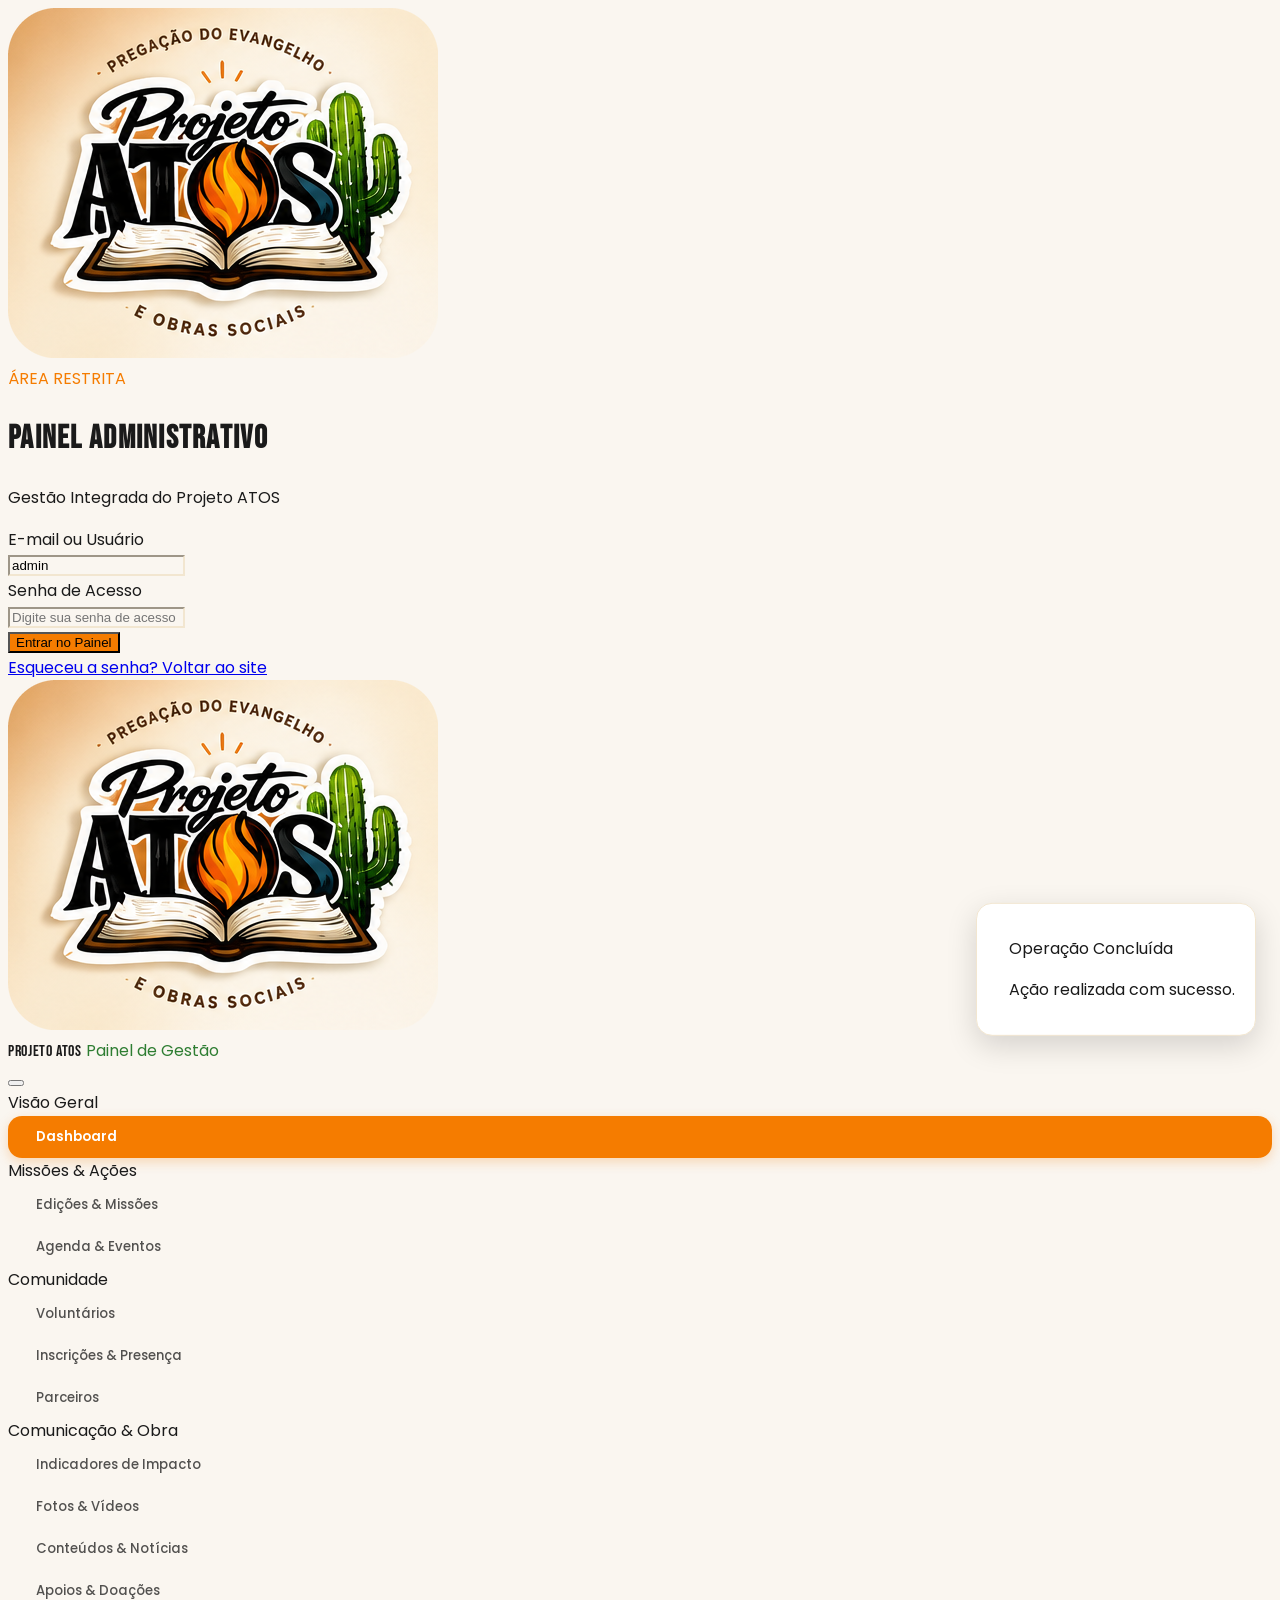
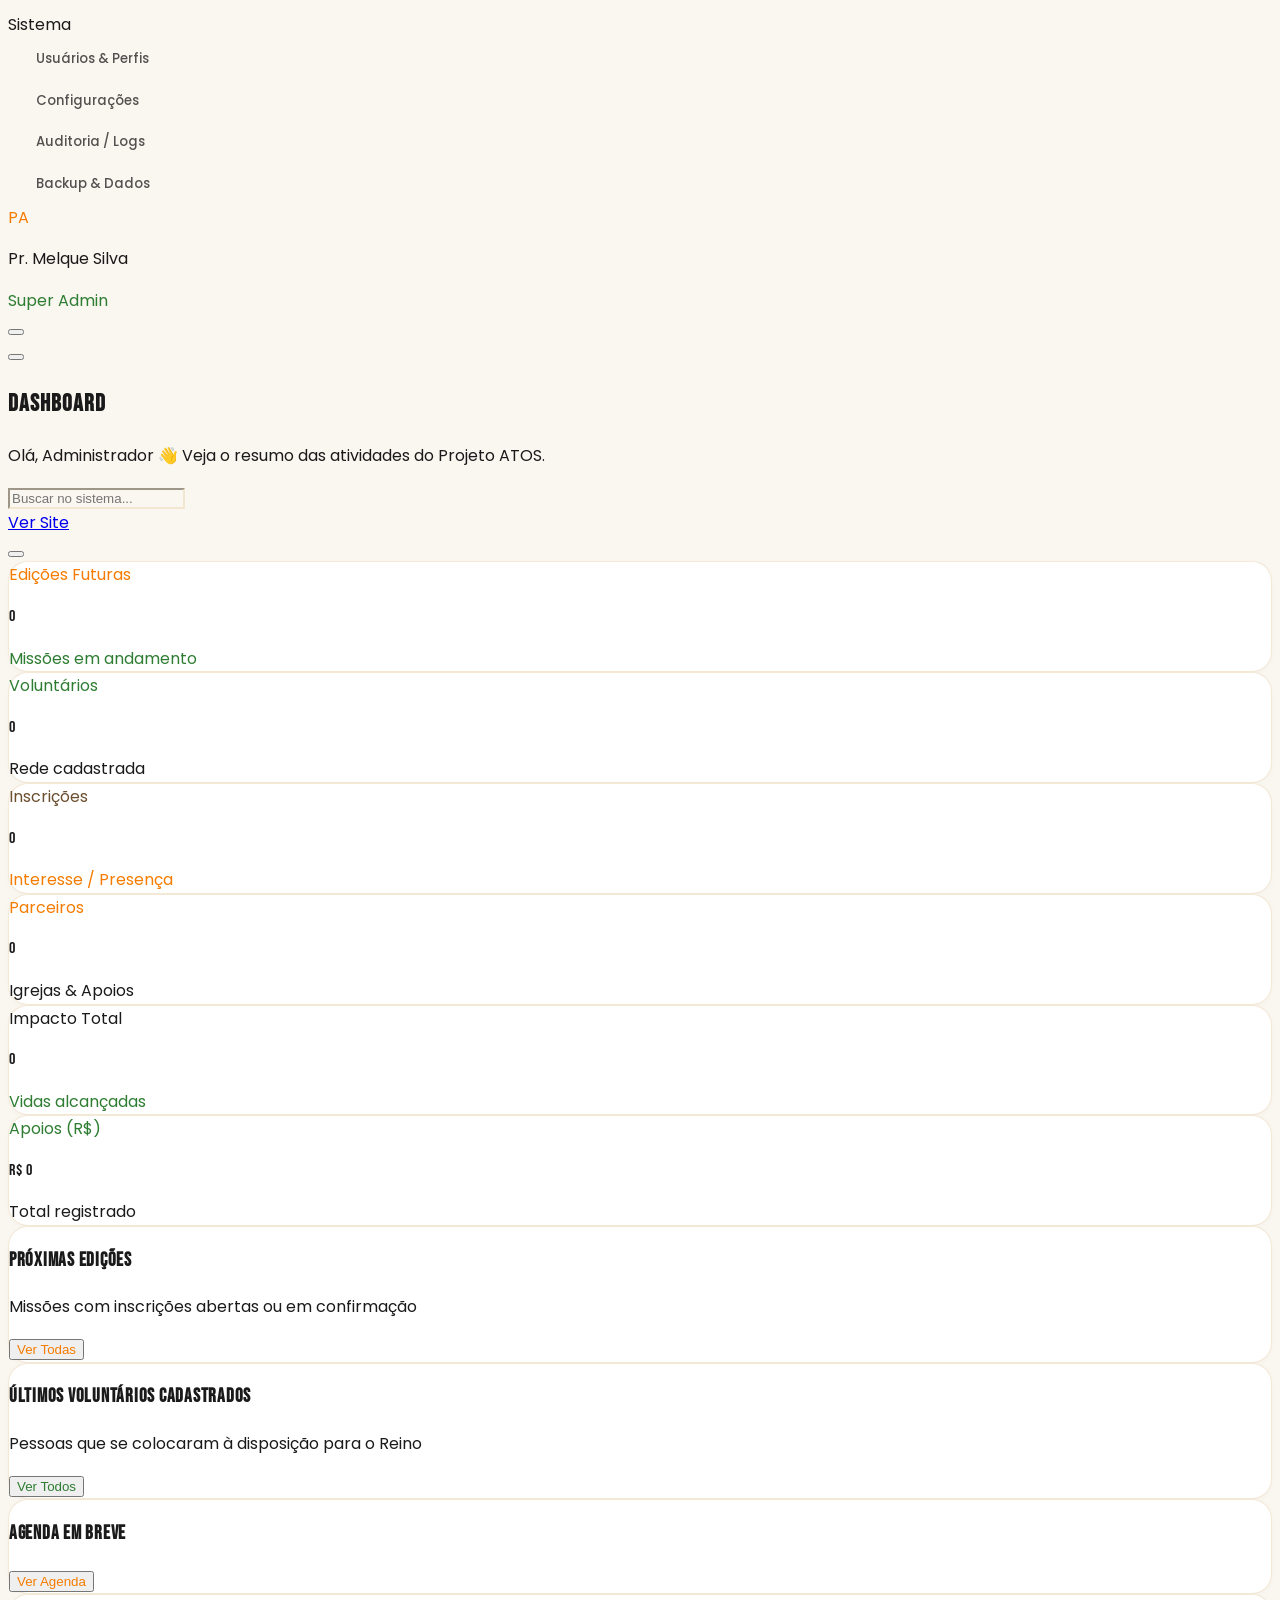
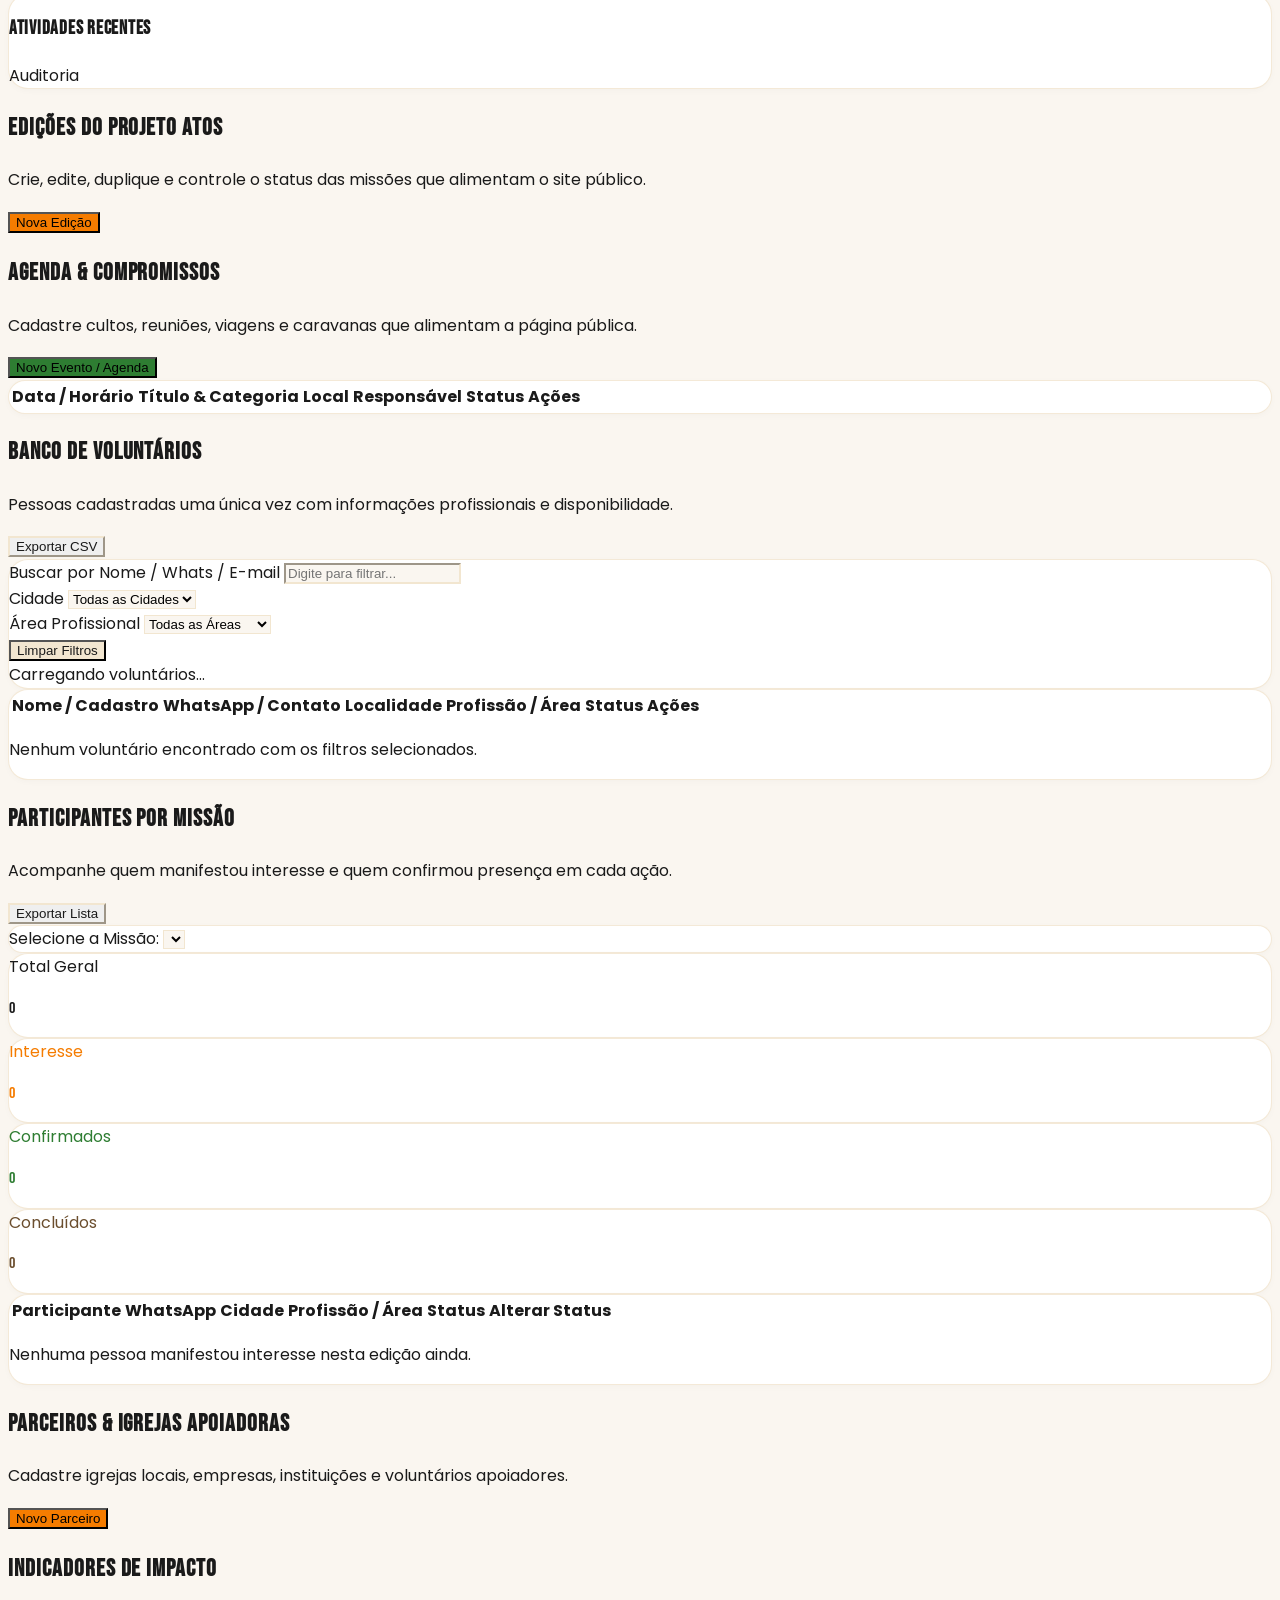
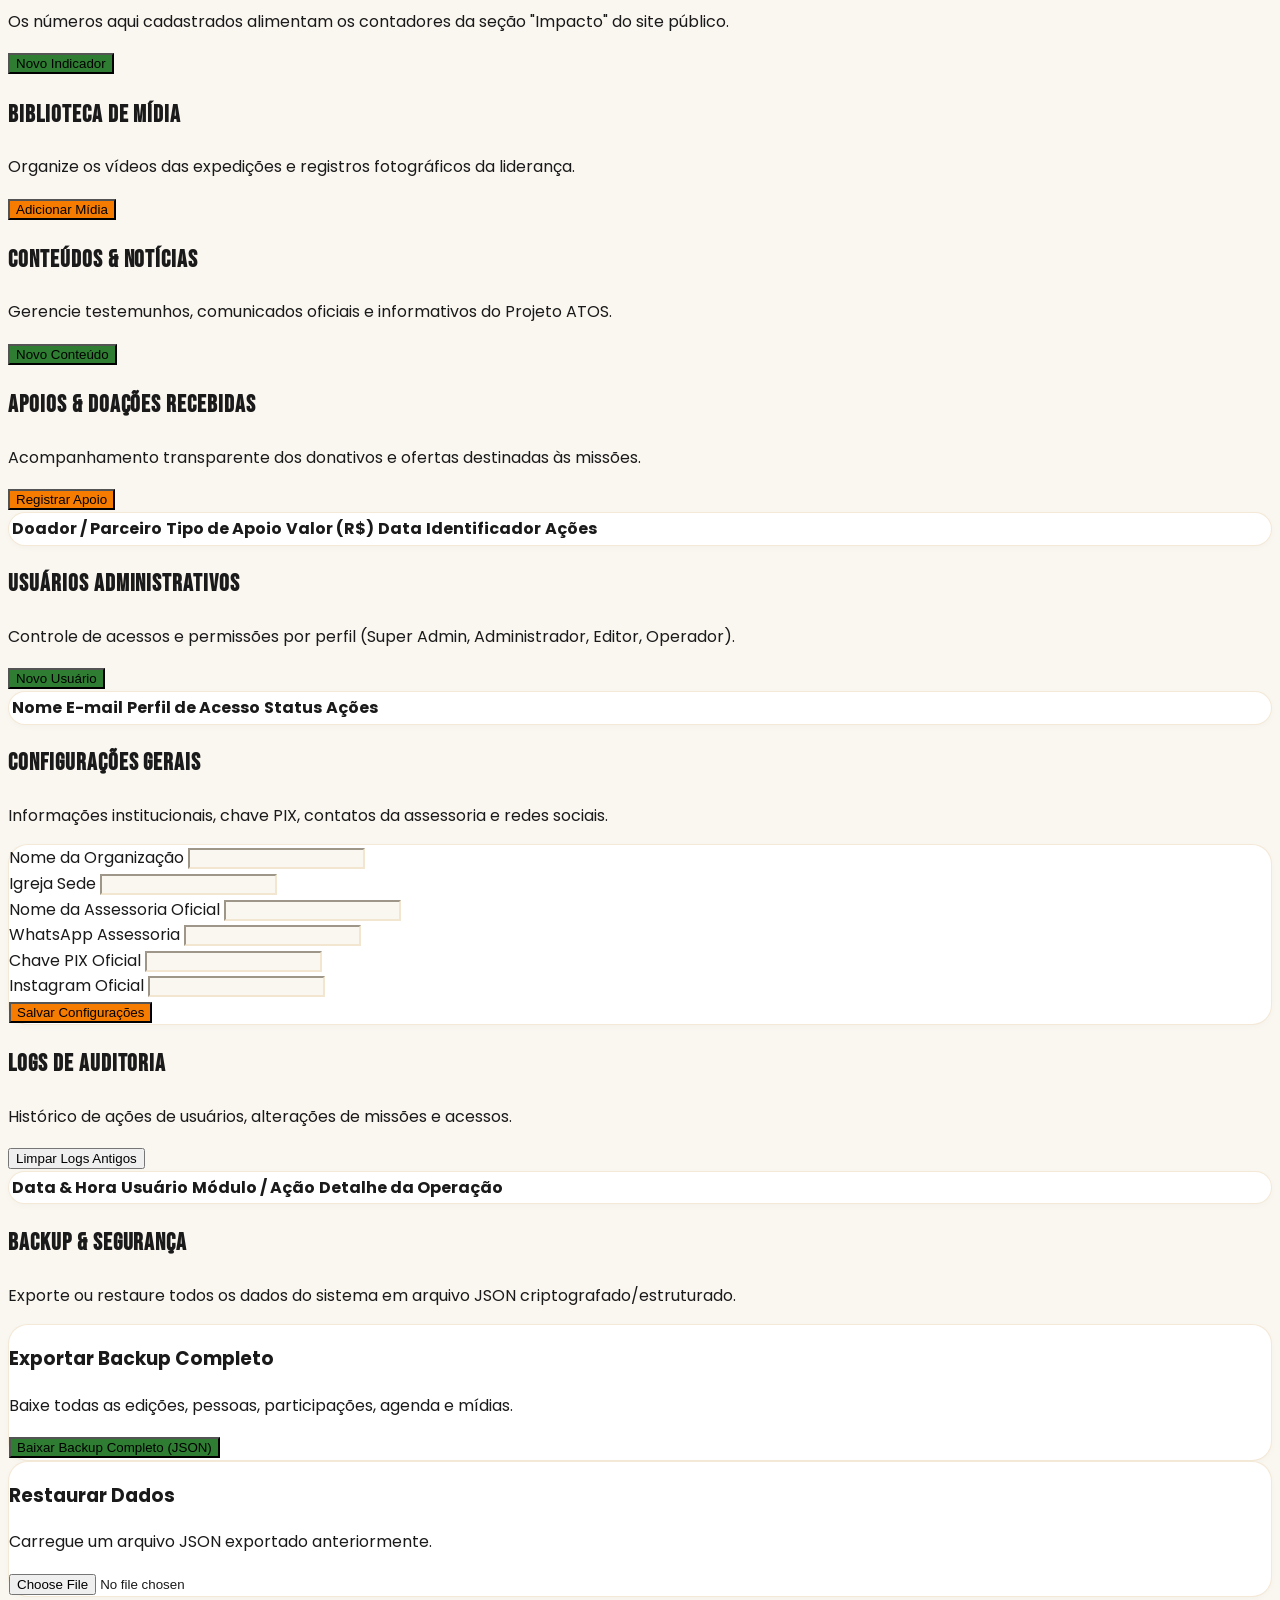
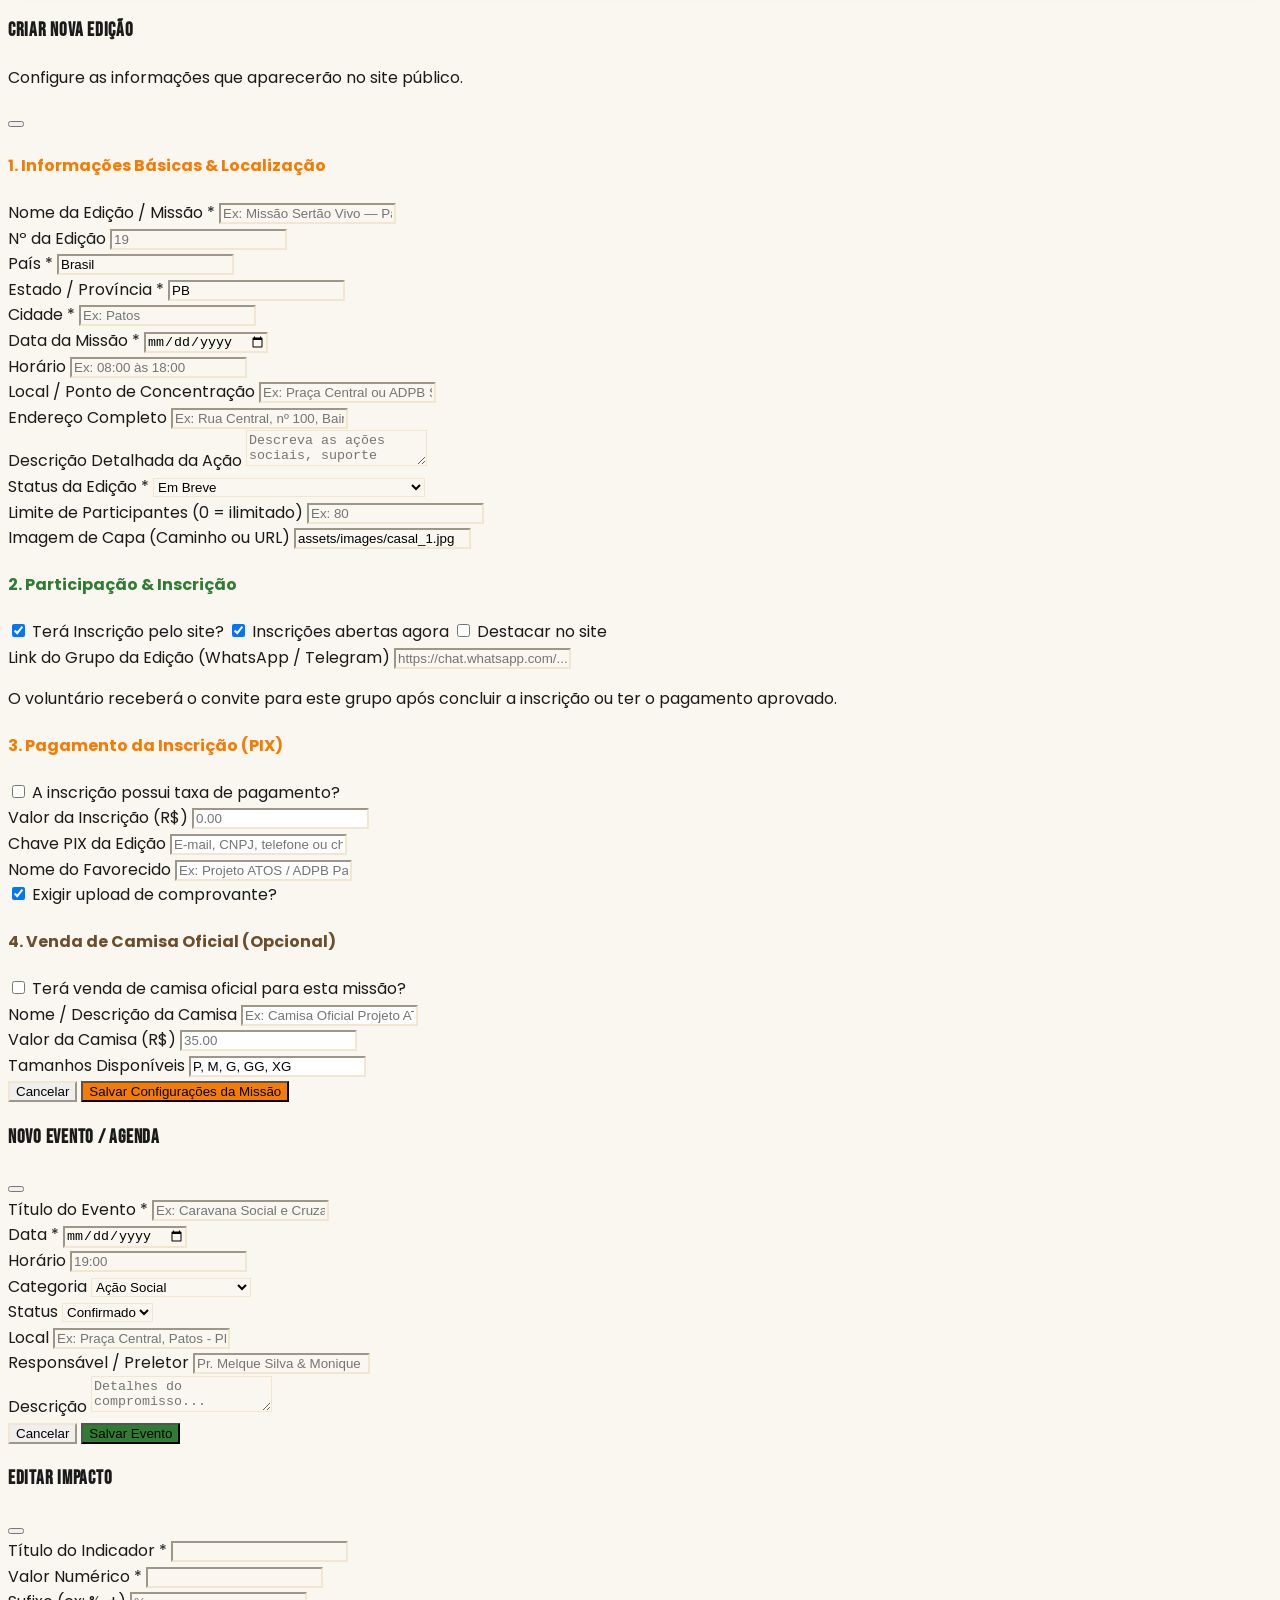
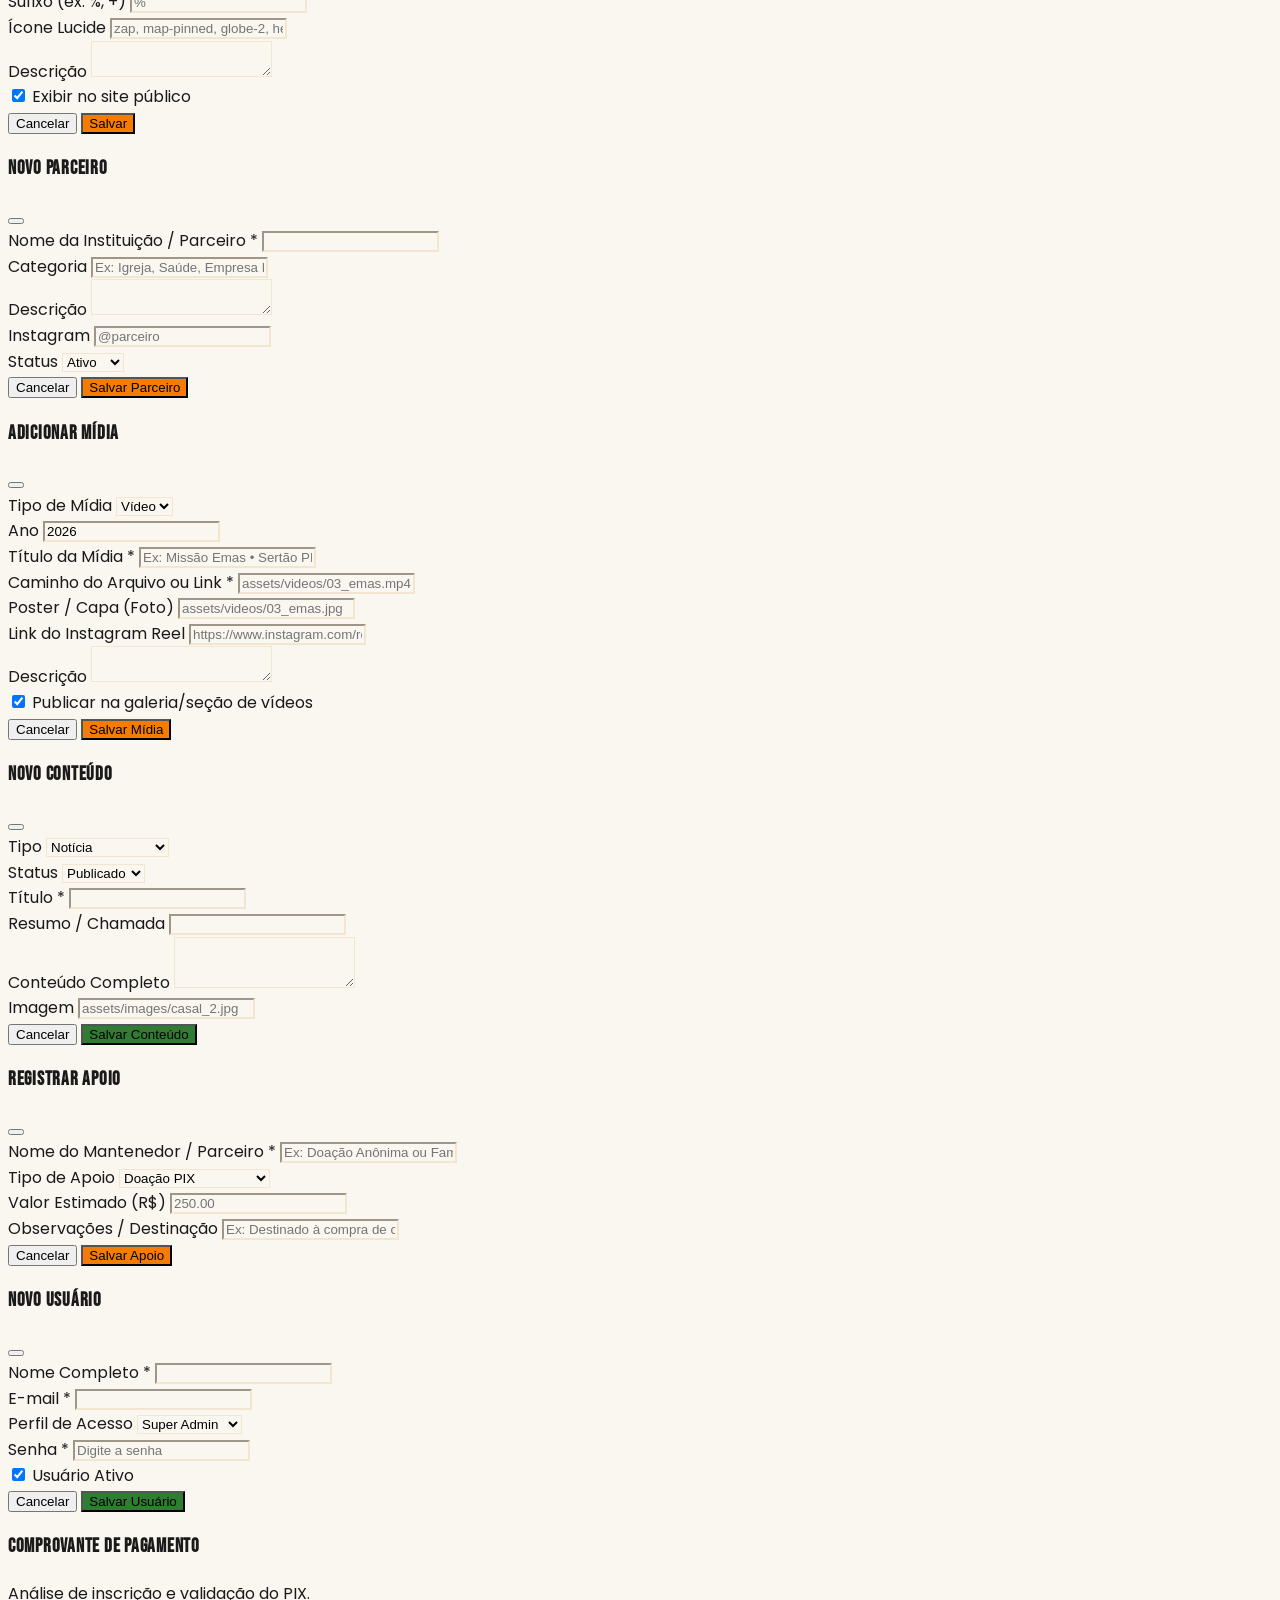
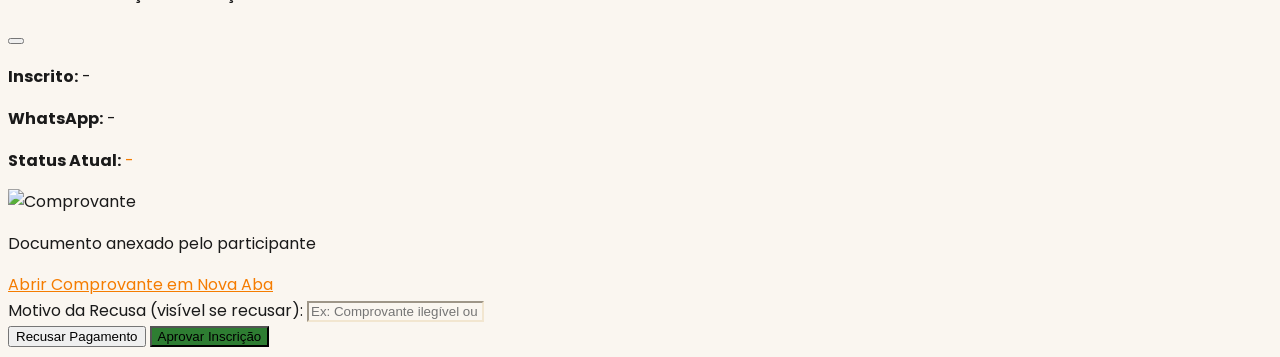
==== admin.html @ 722c5cf3 "Site publico inicial" ====
<!DOCTYPE html>
<html lang="pt-BR" class="h-full">
<head>
  <meta charset="UTF-8" />
  <meta name="viewport" content="width=device-width, initial-scale=1.0" />
  <title>Painel Administrativo — PROJETO ATOS</title>
  
  <!-- Favicon -->
  <link rel="icon" type="image/png" href="assets/images/logo.png" />

  <!-- Google Fonts: Bebas Neue e Poppins -->
  <link rel="preconnect" href="https://fonts.googleapis.com" />
  <link rel="preconnect" href="https://fonts.gstatic.com" crossorigin />
  <link href="https://fonts.googleapis.com/css2?family=Bebas+Neue&family=Poppins:ital,wght@0,300;0,400;0,500;0,600;0,700;0,800;1,400;1,600&display=swap" rel="stylesheet" />

  <!-- Tailwind CSS CDN com Identidade Oficial da Marca -->
  <script src="https://cdn.tailwindcss.com"></script>
  <script>
    tailwind.config = {
      theme: {
        extend: {
          colors: {
            chama: {
              DEFAULT: '#F57C00',
              dark: '#D86900',
              light: '#FFF3E0'
            },
            cacto: {
              DEFAULT: '#2E7D32',
              dark: '#1B5E20',
              light: '#E8F5E9'
            },
            terra: {
              DEFAULT: '#6B4E2E',
              dark: '#4E3620',
              light: '#EFEBE9'
            },
            areia: {
              DEFAULT: '#F2E6D0',
              light: '#FAF6F0'
            },
            carvao: {
              DEFAULT: '#1A1A1A'
            }
          },
          fontFamily: {
            display: ['"Bebas Neue"', 'Impact', 'sans-serif'],
            body: ['Poppins', '-apple-system', 'BlinkMacSystemFont', 'sans-serif']
          }
        }
      }
    }
  </script>

  <!-- Lucide Icons CDN -->
  <script src="https://unpkg.com/lucide@latest"></script>

  <!-- Estilos Oficiais do Projeto -->
  <link rel="stylesheet" href="css/styles.css" />

  <style>
    /* Estilos customizados da Área Administrativa */
    .admin-sidebar-link {
      display: flex;
      align-items: center;
      gap: 0.75rem;
      padding: 0.65rem 1rem;
      border-radius: 0.875rem;
      font-size: 0.825rem;
      font-weight: 500;
      color: rgba(26, 26, 26, 0.75);
      transition: all 0.2s cubic-bezier(0.16, 1, 0.3, 1);
      cursor: pointer;
      user-select: none;
    }
    .admin-sidebar-link:hover {
      background-color: rgba(245, 124, 0, 0.08);
      color: #F57C00;
    }
    .admin-sidebar-link.active {
      background-color: #F57C00;
      color: #FFFFFF;
      font-weight: 600;
      box-shadow: 0 4px 12px rgba(245, 124, 0, 0.25);
    }
    .admin-sidebar-link.active svg {
      color: #FFFFFF !important;
    }
    .admin-card {
      background: #FFFFFF;
      border-radius: 1.25rem;
      border: 1px solid rgba(242, 230, 208, 0.85);
      box-shadow: 0 2px 8px -2px rgba(0, 0, 0, 0.04);
      transition: all 0.2s ease;
    }
    .admin-card:hover {
      box-shadow: 0 6px 16px -4px rgba(0, 0, 0, 0.07);
    }
    .toast-notification {
      position: fixed;
      bottom: 1.5rem;
      right: 1.5rem;
      z-index: 100;
      display: flex;
      align-items: center;
      gap: 0.75rem;
      padding: 1rem 1.25rem;
      border-radius: 1rem;
      background: #FFFFFF;
      box-shadow: 0 10px 30px rgba(0,0,0,0.15);
      border: 1px solid rgba(242, 230, 208, 1);
      transform: translateY(120%);
      transition: transform 0.3s cubic-bezier(0.16, 1, 0.3, 1);
    }
    .toast-notification.show {
      transform: translateY(0);
    }
  </style>
</head>

<body class="bg-areia-light text-carvao font-body h-full antialiased flex flex-col">

  <!-- =========================================================================
       TELA DE LOGIN E AUTENTICAÇÃO DO ADMINISTRADOR (/admin/login)
       ========================================================================= -->
  <div id="admin-login-screen" class="fixed inset-0 bg-carvao/95 backdrop-blur-md z-50 flex items-center justify-center p-4">
    <div class="bg-white rounded-3xl p-8 sm:p-10 max-w-md w-full shadow-2xl border border-areia text-center space-y-6 animate-float-none">
      
      <!-- Logo Oficial -->
      <div class="flex justify-center">
        <img src="assets/images/logo.png" alt="Projeto ATOS" class="h-16 w-auto rounded-2xl shadow-md border border-areia" />
      </div>
      
      <div>
        <span class="text-[0.65rem] font-bold uppercase tracking-widest text-chama bg-chama/10 px-3 py-1 rounded-full">ÁREA RESTRITA</span>
        <h1 class="font-display text-3xl sm:text-4xl text-carvao mt-2">PAINEL ADMINISTRATIVO</h1>
        <p class="text-xs sm:text-sm text-carvao/70 mt-1">Gestão Integrada do Projeto ATOS</p>
      </div>

      <!-- Formulário de Login -->
      <form id="admin-login-form" class="space-y-4 text-left">
        <div>
          <label for="admin-email" class="block text-xs font-bold uppercase tracking-wider text-carvao/80 mb-1">E-mail ou Usuário</label>
          <div class="relative">
            <i data-lucide="mail" class="w-4 h-4 text-carvao/40 absolute left-3.5 top-3.5"></i>
            <input 
              type="text" 
              id="admin-email" 
              placeholder="ex: melque@projetoatos.org.br ou admin" 
              value="admin"
              required 
              class="w-full bg-areia-light border border-areia rounded-xl pl-10 pr-4 py-3 text-sm focus:outline-none focus:border-chama"
            />
          </div>
        </div>

        <div>
          <label for="admin-password" class="block text-xs font-bold uppercase tracking-wider text-carvao/80 mb-1">Senha de Acesso</label>
          <div class="relative">
            <i data-lucide="lock" class="w-4 h-4 text-carvao/40 absolute left-3.5 top-3.5"></i>
            <input 
              type="password" 
              id="admin-password" 
              required 
              placeholder="Digite sua senha de acesso" 
              class="w-full bg-areia-light border border-areia rounded-xl pl-10 pr-4 py-3 text-sm focus:outline-none focus:border-chama"
            />
          </div>
        </div>

        <div id="login-error" class="hidden text-xs font-semibold text-red-600 bg-red-50 p-2.5 rounded-xl border border-red-200">
          <!-- Mensagem de erro dinâmica -->
        </div>

        <button type="submit" id="btn-submit-login" class="w-full bg-chama hover:bg-chama-dark text-white font-bold py-3.5 px-4 rounded-xl shadow-md hover:shadow-lg transition-all flex items-center justify-center gap-2">
          <i data-lucide="log-in" class="w-4 h-4"></i>
          <span>Entrar no Painel</span>
        </button>
      </form>

      <!-- Recuperação de Acesso e Link Site -->
      <div class="pt-2 border-t border-areia/60 flex items-center justify-between text-xs text-carvao/60">
        <a href="#" id="btn-recuperar-senha" class="hover:text-chama transition-colors underline">
          Esqueceu a senha?
        </a>
        <a href="index.html" class="hover:text-chama transition-colors inline-flex items-center gap-1">
          <i data-lucide="arrow-left" class="w-3.5 h-3.5"></i>
          <span>Voltar ao site</span>
        </a>
      </div>
    </div>
  </div>

  <!-- =========================================================================
       LAYOUT PRINCIPAL DO PAINEL (/admin/dashboard)
       ========================================================================= -->
  <div id="admin-app" class="hidden flex-1 flex overflow-hidden">

    <!-- 1. SIDEBAR ESQUERDA -->
    <aside id="admin-sidebar" class="w-64 bg-white border-r border-areia flex flex-col justify-between flex-shrink-0 z-30 transition-all duration-300 md:relative fixed inset-y-0 left-0 -translate-x-full md:translate-x-0 shadow-lg md:shadow-none">
      
      <!-- Topo da Sidebar: Logo & Identidade -->
      <div class="p-5 border-b border-areia flex items-center justify-between">
        <div class="flex items-center gap-3">
          <img src="assets/images/logo.png" alt="Logo" class="h-10 w-auto rounded-xl shadow-sm" />
          <div class="flex flex-col">
            <span class="font-display text-xl text-carvao leading-none">PROJETO ATOS</span>
            <span class="text-[0.62rem] font-bold tracking-wider text-cacto uppercase">Painel de Gestão</span>
          </div>
        </div>
        <!-- Botão fechar no Mobile -->
        <button id="btn-close-mobile-sidebar" class="md:hidden p-1.5 text-carvao/60 hover:text-carvao rounded-lg">
          <i data-lucide="x" class="w-5 h-5"></i>
        </button>
      </div>

      <!-- Links de Navegação (Menu) -->
      <nav class="p-3.5 space-y-1 overflow-y-auto flex-1 text-xs">
        
        <div class="px-3 pt-2 pb-1 text-[0.65rem] font-bold uppercase tracking-wider text-carvao/40">Visão Geral</div>
        <div class="admin-sidebar-link active" data-section="dashboard">
          <i data-lucide="layout-dashboard" class="w-4 h-4 text-chama"></i>
          <span>Dashboard</span>
        </div>

        <div class="px-3 pt-3 pb-1 text-[0.65rem] font-bold uppercase tracking-wider text-carvao/40">Missões & Ações</div>
        <div class="admin-sidebar-link" data-section="edicoes">
          <i data-lucide="calendar" class="w-4 h-4 text-chama"></i>
          <span>Edições &amp; Missões</span>
        </div>
        <div class="admin-sidebar-link" data-section="agenda">
          <i data-lucide="clock" class="w-4 h-4 text-cacto"></i>
          <span>Agenda &amp; Eventos</span>
        </div>

        <div class="px-3 pt-3 pb-1 text-[0.65rem] font-bold uppercase tracking-wider text-carvao/40">Comunidade</div>
        <div class="admin-sidebar-link" data-section="voluntarios">
          <i data-lucide="users" class="w-4 h-4 text-terra"></i>
          <span>Voluntários</span>
        </div>
        <div class="admin-sidebar-link" data-section="participantes">
          <i data-lucide="check-square" class="w-4 h-4 text-cacto"></i>
          <span>Inscrições &amp; Presença</span>
        </div>
        <div class="admin-sidebar-link" data-section="parceiros">
          <i data-lucide="handshake" class="w-4 h-4 text-chama"></i>
          <span>Parceiros</span>
        </div>

        <div class="px-3 pt-3 pb-1 text-[0.65rem] font-bold uppercase tracking-wider text-carvao/40">Comunicação & Obra</div>
        <div class="admin-sidebar-link" data-section="impacto">
          <i data-lucide="heart-pulse" class="w-4 h-4 text-red-500"></i>
          <span>Indicadores de Impacto</span>
        </div>
        <div class="admin-sidebar-link" data-section="midia">
          <i data-lucide="video" class="w-4 h-4 text-chama"></i>
          <span>Fotos &amp; Vídeos</span>
        </div>
        <div class="admin-sidebar-link" data-section="conteudos">
          <i data-lucide="newspaper" class="w-4 h-4 text-cacto"></i>
          <span>Conteúdos &amp; Notícias</span>
        </div>
        <div class="admin-sidebar-link" data-section="apoios">
          <i data-lucide="wallet" class="w-4 h-4 text-chama"></i>
          <span>Apoios &amp; Doações</span>
        </div>

        <div class="px-3 pt-3 pb-1 text-[0.65rem] font-bold uppercase tracking-wider text-carvao/40">Sistema</div>
        <div class="admin-sidebar-link" data-section="usuarios">
          <i data-lucide="shield-check" class="w-4 h-4 text-carvao"></i>
          <span>Usuários &amp; Perfis</span>
        </div>
        <div class="admin-sidebar-link" data-section="configuracoes">
          <i data-lucide="settings" class="w-4 h-4 text-carvao"></i>
          <span>Configurações</span>
        </div>
        <div class="admin-sidebar-link" data-section="auditoria">
          <i data-lucide="file-clock" class="w-4 h-4 text-carvao"></i>
          <span>Auditoria / Logs</span>
        </div>
        <div class="admin-sidebar-link" data-section="backup">
          <i data-lucide="database" class="w-4 h-4 text-terra"></i>
          <span>Backup &amp; Dados</span>
        </div>

      </nav>

      <!-- Rodapé da Sidebar: Perfil & Sair -->
      <div class="p-4 border-t border-areia bg-areia/20 flex items-center justify-between">
        <div class="flex items-center gap-2.5 overflow-hidden">
          <div class="w-8 h-8 rounded-full bg-chama/15 text-chama font-bold flex items-center justify-center flex-shrink-0 text-xs">
            <span id="user-avatar-initials">PA</span>
          </div>
          <div class="overflow-hidden">
            <p id="user-display-name" class="font-semibold text-xs text-carvao truncate">Pr. Melque Silva</p>
            <span id="user-display-role" class="text-[0.65rem] text-cacto font-bold block truncate">Super Admin</span>
          </div>
        </div>
        <button id="admin-logout-btn" title="Encerrar Sessão" class="p-1.5 text-carvao/50 hover:text-red-600 rounded-lg transition-colors">
          <i data-lucide="log-out" class="w-4 h-4"></i>
        </button>
      </div>

    </aside>

    <!-- Overlay do menu mobile -->
    <div id="admin-sidebar-backdrop" class="fixed inset-0 bg-carvao/60 backdrop-blur-xs z-20 hidden md:hidden"></div>

    <!-- 2. ÁREA DE CONTEÚDO PRINCIPAL (HEADER + SEÇÕES) -->
    <div class="flex-1 flex flex-col h-full overflow-hidden">
      
      <!-- HEADER INTERNO DO ADMIN -->
      <header class="bg-white border-b border-areia px-5 py-3.5 flex items-center justify-between flex-shrink-0 gap-4">
        
        <div class="flex items-center gap-3">
          <button id="btn-toggle-mobile-sidebar" class="md:hidden p-2 text-carvao/70 hover:text-carvao rounded-xl hover:bg-areia">
            <i data-lucide="menu" class="w-5 h-5"></i>
          </button>
          <div>
            <h2 id="header-page-title" class="font-display text-2xl sm:text-3xl text-carvao leading-none">Dashboard</h2>
            <p id="header-page-subtitle" class="text-xs text-carvao/60 mt-0.5">Olá, Administrador 👋 Veja o resumo das atividades do Projeto ATOS.</p>
          </div>
        </div>

        <div class="flex items-center gap-2 sm:gap-3">
          <!-- Campo de Busca Global -->
          <div class="relative hidden sm:block w-48 lg:w-64">
            <i data-lucide="search" class="w-3.5 h-3.5 text-carvao/40 absolute left-3 top-2.5"></i>
            <input 
              type="text" 
              id="global-admin-search" 
              placeholder="Buscar no sistema..." 
              class="w-full bg-areia-light border border-areia rounded-xl pl-8 pr-3 py-1.5 text-xs focus:outline-none focus:border-chama"
            />
          </div>

          <!-- Ver Site Público -->
          <a href="index.html" target="_blank" class="inline-flex items-center gap-1.5 text-xs font-semibold text-carvao/80 hover:text-chama bg-areia-light border border-areia px-3 py-1.5 rounded-xl transition-colors" title="Abrir site público em nova aba">
            <i data-lucide="external-link" class="w-3.5 h-3.5"></i>
            <span class="hidden sm:inline">Ver Site</span>
          </a>

          <!-- Notificações -->
          <div class="relative">
            <button id="btn-notificacoes" class="p-2 text-carvao/70 hover:text-carvao rounded-xl hover:bg-areia relative">
              <i data-lucide="bell" class="w-4 h-4"></i>
              <span id="badge-notificacoes" class="absolute top-1 right-1 w-2 h-2 bg-chama rounded-full"></span>
            </button>
          </div>
        </div>

      </header>

      <!-- ÁREA SCROLLÁVEL DE CONTEÚDO -->
      <main class="flex-1 overflow-y-auto p-4 sm:p-6 lg:p-8 bg-areia-light/60">
        
        <!-- ===================================================================
             SEÇÃO 1: DASHBOARD
             =================================================================== -->
        <section id="section-dashboard" class="admin-section space-y-6">
          
          <!-- Cards de Métricas Principais -->
          <div class="grid grid-cols-2 lg:grid-cols-6 gap-4">
            
            <div class="admin-card p-4 flex flex-col justify-between">
              <div class="flex items-center justify-between text-chama mb-2">
                <span class="text-[0.65rem] font-bold uppercase tracking-wider text-carvao/60">Edições Futuras</span>
                <i data-lucide="calendar" class="w-4 h-4"></i>
              </div>
              <p id="dash-met-edicoes" class="font-display text-3xl sm:text-4xl text-carvao">0</p>
              <span class="text-[0.68rem] text-cacto font-medium mt-1">Missões em andamento</span>
            </div>

            <div class="admin-card p-4 flex flex-col justify-between">
              <div class="flex items-center justify-between text-cacto mb-2">
                <span class="text-[0.65rem] font-bold uppercase tracking-wider text-carvao/60">Voluntários</span>
                <i data-lucide="users" class="w-4 h-4"></i>
              </div>
              <p id="dash-met-voluntarios" class="font-display text-3xl sm:text-4xl text-carvao">0</p>
              <span class="text-[0.68rem] text-carvao/60 font-medium mt-1">Rede cadastrada</span>
            </div>

            <div class="admin-card p-4 flex flex-col justify-between">
              <div class="flex items-center justify-between text-terra mb-2">
                <span class="text-[0.65rem] font-bold uppercase tracking-wider text-carvao/60">Inscrições</span>
                <i data-lucide="check-square" class="w-4 h-4"></i>
              </div>
              <p id="dash-met-participantes" class="font-display text-3xl sm:text-4xl text-carvao">0</p>
              <span class="text-[0.68rem] text-chama font-medium mt-1">Interesse / Presença</span>
            </div>

            <div class="admin-card p-4 flex flex-col justify-between">
              <div class="flex items-center justify-between text-chama mb-2">
                <span class="text-[0.65rem] font-bold uppercase tracking-wider text-carvao/60">Parceiros</span>
                <i data-lucide="handshake" class="w-4 h-4"></i>
              </div>
              <p id="dash-met-parceiros" class="font-display text-3xl sm:text-4xl text-carvao">0</p>
              <span class="text-[0.68rem] text-carvao/60 font-medium mt-1">Igrejas & Apoios</span>
            </div>

            <div class="admin-card p-4 flex flex-col justify-between">
              <div class="flex items-center justify-between text-red-500 mb-2">
                <span class="text-[0.65rem] font-bold uppercase tracking-wider text-carvao/60">Impacto Total</span>
                <i data-lucide="heart" class="w-4 h-4"></i>
              </div>
              <p id="dash-met-impacto" class="font-display text-3xl sm:text-4xl text-carvao">0</p>
              <span class="text-[0.68rem] text-cacto font-medium mt-1">Vidas alcançadas</span>
            </div>

            <div class="admin-card p-4 flex flex-col justify-between">
              <div class="flex items-center justify-between text-cacto mb-2">
                <span class="text-[0.65rem] font-bold uppercase tracking-wider text-carvao/60">Apoios (R$)</span>
                <i data-lucide="dollar-sign" class="w-4 h-4"></i>
              </div>
              <p id="dash-met-apoios" class="font-display text-2xl sm:text-3xl text-carvao">R$ 0</p>
              <span class="text-[0.68rem] text-carvao/60 font-medium mt-1">Total registrado</span>
            </div>

          </div>

          <!-- Grade em 2 Colunas: Próximas Edições & Atividades Recentes -->
          <div class="grid grid-cols-1 lg:grid-cols-12 gap-6">
            
            <!-- Coluna 1: Próximas Edições -->
            <div class="lg:col-span-7 space-y-4">
              <div class="admin-card p-5">
                <div class="flex items-center justify-between mb-4 pb-2 border-b border-areia">
                  <div>
                    <h3 class="font-display text-xl text-carvao">PRÓXIMAS EDIÇÕES</h3>
                    <p class="text-[0.7rem] text-carvao/60">Missões com inscrições abertas ou em confirmação</p>
                  </div>
                  <button onclick="navigateToSection('edicoes')" class="text-xs text-chama font-bold hover:underline flex items-center gap-1">
                    <span>Ver Todas</span>
                    <i data-lucide="chevron-right" class="w-3.5 h-3.5"></i>
                  </button>
                </div>
                <div id="dash-edicoes-lista" class="space-y-3">
                  <!-- Inserido dinamicamente -->
                </div>
              </div>

              <!-- Últimos Voluntários Cadastrados -->
              <div class="admin-card p-5">
                <div class="flex items-center justify-between mb-4 pb-2 border-b border-areia">
                  <div>
                    <h3 class="font-display text-xl text-carvao">ÚLTIMOS VOLUNTÁRIOS CADASTRADOS</h3>
                    <p class="text-[0.7rem] text-carvao/60">Pessoas que se colocaram à disposição para o Reino</p>
                  </div>
                  <button onclick="navigateToSection('voluntarios')" class="text-xs text-cacto font-bold hover:underline flex items-center gap-1">
                    <span>Ver Todos</span>
                    <i data-lucide="chevron-right" class="w-3.5 h-3.5"></i>
                  </button>
                </div>
                <div id="dash-voluntarios-lista" class="divide-y divide-areia/40">
                  <!-- Inserido dinamicamente -->
                </div>
              </div>
            </div>

            <!-- Coluna 2: Atividades Recentes / Auditoria & Compromissos -->
            <div class="lg:col-span-5 space-y-4">
              
              <!-- Próximos Compromissos da Agenda -->
              <div class="admin-card p-5">
                <div class="flex items-center justify-between mb-4 pb-2 border-b border-areia">
                  <h3 class="font-display text-xl text-carvao">AGENDA EM BREVE</h3>
                  <button onclick="navigateToSection('agenda')" class="text-xs text-chama font-bold hover:underline">Ver Agenda</button>
                </div>
                <div id="dash-agenda-lista" class="space-y-2.5">
                  <!-- Inserido dinamicamente -->
                </div>
              </div>

              <!-- Atividades Recentes do Sistema -->
              <div class="admin-card p-5">
                <div class="flex items-center justify-between mb-3 pb-2 border-b border-areia">
                  <h3 class="font-display text-xl text-carvao">ATIVIDADES RECENTES</h3>
                  <span class="text-[0.65rem] text-carvao/50 uppercase font-semibold">Auditoria</span>
                </div>
                <div id="dash-atividades-lista" class="space-y-2.5 text-xs text-carvao/80">
                  <!-- Inserido dinamicamente -->
                </div>
              </div>

            </div>

          </div>

        </section>

        <!-- ===================================================================
             SEÇÃO 2: GERENCIAMENTO DE EDIÇÕES
             =================================================================== -->
        <section id="section-edicoes" class="admin-section hidden space-y-6">
          <div class="flex flex-wrap items-center justify-between gap-4 pb-2 border-b border-areia">
            <div>
              <h2 class="font-display text-3xl sm:text-4xl text-carvao">EDIÇÕES DO PROJETO ATOS</h2>
              <p class="text-xs sm:text-sm text-carvao/70">Crie, edite, duplique e controle o status das missões que alimentam o site público.</p>
            </div>
            <button id="btn-nova-edicao" class="inline-flex items-center gap-2 bg-chama hover:bg-chama-dark text-white font-bold text-xs sm:text-sm px-5 py-2.5 rounded-xl shadow transition-colors">
              <i data-lucide="plus-circle" class="w-4 h-4"></i>
              <span>Nova Edição</span>
            </button>
          </div>

          <!-- Grid de Cards de Edições -->
          <div id="admin-edicoes-grid" class="grid grid-cols-1 md:grid-cols-2 lg:grid-cols-3 gap-6">
            <!-- Dinâmico -->
          </div>
        </section>

        <!-- ===================================================================
             SEÇÃO 3: GERENCIAMENTO DE AGENDA
             =================================================================== -->
        <section id="section-agenda" class="admin-section hidden space-y-6">
          <div class="flex flex-wrap items-center justify-between gap-4 pb-2 border-b border-areia">
            <div>
              <h2 class="font-display text-3xl sm:text-4xl text-carvao">AGENDA &amp; COMPROMISSOS</h2>
              <p class="text-xs sm:text-sm text-carvao/70">Cadastre cultos, reuniões, viagens e caravanas que alimentam a página pública.</p>
            </div>
            <button id="btn-novo-evento" class="inline-flex items-center gap-2 bg-cacto hover:bg-cacto-dark text-white font-bold text-xs sm:text-sm px-5 py-2.5 rounded-xl shadow transition-colors">
              <i data-lucide="calendar-plus" class="w-4 h-4"></i>
              <span>Novo Evento / Agenda</span>
            </button>
          </div>

          <!-- Tabela Responsiva de Agenda -->
          <div class="admin-card overflow-hidden">
            <div class="overflow-x-auto">
              <table class="w-full text-left text-xs sm:text-sm">
                <thead class="bg-areia/40 border-b border-areia font-bold text-carvao/70 uppercase text-[0.7rem]">
                  <tr>
                    <th class="px-4 py-3.5">Data / Horário</th>
                    <th class="px-4 py-3.5">Título &amp; Categoria</th>
                    <th class="px-4 py-3.5">Local</th>
                    <th class="px-4 py-3.5">Responsável</th>
                    <th class="px-4 py-3.5">Status</th>
                    <th class="px-4 py-3.5 text-right">Ações</th>
                  </tr>
                </thead>
                <tbody id="tabela-agenda-body" class="divide-y divide-areia/50"></tbody>
              </table>
            </div>
          </div>
        </section>

        <!-- ===================================================================
             SEÇÃO 4: GERENCIAMENTO DE VOLUNTÁRIOS
             =================================================================== -->
        <section id="section-voluntarios" class="admin-section hidden space-y-6">
          <div class="flex flex-wrap items-center justify-between gap-4 pb-2 border-b border-areia">
            <div>
              <h2 class="font-display text-3xl sm:text-4xl text-carvao">BANCO DE VOLUNTÁRIOS</h2>
              <p class="text-xs sm:text-sm text-carvao/70">Pessoas cadastradas uma única vez com informações profissionais e disponibilidade.</p>
            </div>
            <button id="btn-exportar-voluntarios" class="inline-flex items-center gap-2 bg-white hover:bg-areia border border-areia text-carvao font-semibold text-xs sm:text-sm px-4 py-2.5 rounded-xl shadow-sm transition-colors">
              <i data-lucide="download" class="w-4 h-4 text-cacto"></i>
              <span>Exportar CSV</span>
            </button>
          </div>

          <!-- Barra de Filtros -->
          <div class="admin-card p-4 space-y-3">
            <div class="grid grid-cols-1 sm:grid-cols-2 lg:grid-cols-5 gap-3 text-xs">
              <div class="lg:col-span-2">
                <label class="block font-bold uppercase text-carvao/70 mb-1">Buscar por Nome / Whats / E-mail</label>
                <input type="text" id="filtro-termo" placeholder="Digite para filtrar..." class="w-full bg-areia-light border border-areia rounded-xl px-3 py-2 text-xs focus:outline-none focus:border-chama" />
              </div>
              <div>
                <label class="block font-bold uppercase text-carvao/70 mb-1">Cidade</label>
                <select id="filtro-cidade" class="w-full bg-areia-light border border-areia rounded-xl px-3 py-2 text-xs focus:outline-none focus:border-chama">
                  <option value="">Todas as Cidades</option>
                </select>
              </div>
              <div>
                <label class="block font-bold uppercase text-carvao/70 mb-1">Área Profissional</label>
                <select id="filtro-area" class="w-full bg-areia-light border border-areia rounded-xl px-3 py-2 text-xs focus:outline-none focus:border-chama">
                  <option value="">Todas as Áreas</option>
                  <option value="Saúde">Saúde</option>
                  <option value="Beleza e Estética">Beleza e Estética</option>
                  <option value="Saúde Emocional">Saúde Emocional</option>
                  <option value="Outras Áreas">Outras Áreas</option>
                  <option value="Voluntário Geral">Voluntário Geral</option>
                </select>
              </div>
              <div class="flex items-end">
                <button id="btn-limpar-filtros" class="w-full bg-areia hover:bg-terra-light text-carvao font-semibold py-2 px-3 rounded-xl transition-colors">
                  Limpar Filtros
                </button>
              </div>
            </div>
            <div class="text-[0.7rem] text-carvao/60 pt-2 border-t border-areia/40">
              <span id="contagem-voluntarios-filtrados">Carregando voluntários...</span>
            </div>
          </div>

          <!-- Tabela Responsiva de Voluntários -->
          <div class="admin-card overflow-hidden">
            <div class="overflow-x-auto">
              <table class="w-full text-left text-xs sm:text-sm">
                <thead class="bg-areia/40 border-b border-areia font-bold text-carvao/70 uppercase text-[0.7rem]">
                  <tr>
                    <th class="px-4 py-3.5">Nome / Cadastro</th>
                    <th class="px-4 py-3.5">WhatsApp / Contato</th>
                    <th class="px-4 py-3.5">Localidade</th>
                    <th class="px-4 py-3.5">Profissão / Área</th>
                    <th class="px-4 py-3.5">Status</th>
                    <th class="px-4 py-3.5 text-right">Ações</th>
                  </tr>
                </thead>
                <tbody id="tabela-voluntarios-body" class="divide-y divide-areia/50"></tbody>
              </table>
            </div>
            <div id="voluntarios-empty-state" class="hidden p-8 text-center text-carvao/60">
              <p>Nenhum voluntário encontrado com os filtros selecionados.</p>
            </div>
          </div>
        </section>

        <!-- ===================================================================
             SEÇÃO 5: INSCRIÇÕES & PARTICIPAÇÕES
             =================================================================== -->
        <section id="section-participantes" class="admin-section hidden space-y-6">
          <div class="flex flex-wrap items-center justify-between gap-4 pb-2 border-b border-areia">
            <div>
              <h2 class="font-display text-3xl sm:text-4xl text-carvao">PARTICIPANTES POR MISSÃO</h2>
              <p class="text-xs sm:text-sm text-carvao/70">Acompanhe quem manifestou interesse e quem confirmou presença em cada ação.</p>
            </div>
            <button id="btn-exportar-participantes" class="inline-flex items-center gap-2 bg-white hover:bg-areia border border-areia text-carvao font-semibold text-xs sm:text-sm px-4 py-2.5 rounded-xl shadow-sm transition-colors">
              <i data-lucide="download" class="w-4 h-4 text-cacto"></i>
              <span>Exportar Lista</span>
            </button>
          </div>

          <!-- Seletor de Edição -->
          <div class="admin-card p-4">
            <label class="block text-xs font-bold uppercase text-carvao/70 mb-2">Selecione a Missão:</label>
            <select id="select-edicao-participantes" class="w-full bg-areia-light border border-areia rounded-xl px-4 py-2.5 text-xs sm:text-sm font-semibold focus:outline-none focus:border-chama"></select>
          </div>

          <!-- Resumo da Edição -->
          <div class="grid grid-cols-2 sm:grid-cols-4 gap-4">
            <div class="admin-card p-4 text-center">
              <span class="text-[0.65rem] text-carvao/60 uppercase font-bold">Total Geral</span>
              <p id="metrica-total" class="font-display text-3xl text-carvao mt-0.5">0</p>
            </div>
            <div class="admin-card p-4 text-center">
              <span class="text-[0.65rem] text-chama uppercase font-bold">Interesse</span>
              <p id="metrica-interessados" class="font-display text-3xl text-chama mt-0.5">0</p>
            </div>
            <div class="admin-card p-4 text-center">
              <span class="text-[0.65rem] text-cacto uppercase font-bold">Confirmados</span>
              <p id="metrica-confirmados" class="font-display text-3xl text-cacto mt-0.5">0</p>
            </div>
            <div class="admin-card p-4 text-center">
              <span class="text-[0.65rem] text-terra uppercase font-bold">Concluídos</span>
              <p id="metrica-concluidos" class="font-display text-3xl text-terra mt-0.5">0</p>
            </div>
          </div>

          <!-- Tabela de Participantes -->
          <div class="admin-card overflow-hidden">
            <div class="overflow-x-auto">
              <table class="w-full text-left text-xs sm:text-sm">
                <thead class="bg-areia/40 border-b border-areia font-bold text-carvao/70 uppercase text-[0.7rem]">
                  <tr>
                    <th class="px-4 py-3.5">Participante</th>
                    <th class="px-4 py-3.5">WhatsApp</th>
                    <th class="px-4 py-3.5">Cidade</th>
                    <th class="px-4 py-3.5">Profissão / Área</th>
                    <th class="px-4 py-3.5">Status</th>
                    <th class="px-4 py-3.5 text-right">Alterar Status</th>
                  </tr>
                </thead>
                <tbody id="tabela-participantes-body" class="divide-y divide-areia/50"></tbody>
              </table>
            </div>
            <div id="participantes-empty-state" class="hidden p-8 text-center text-carvao/60">
              <p>Nenhuma pessoa manifestou interesse nesta edição ainda.</p>
            </div>
          </div>
        </section>

        <!-- ===================================================================
             SEÇÃO 6: PARCEIROS
             =================================================================== -->
        <section id="section-parceiros" class="admin-section hidden space-y-6">
          <div class="flex flex-wrap items-center justify-between gap-4 pb-2 border-b border-areia">
            <div>
              <h2 class="font-display text-3xl sm:text-4xl text-carvao">PARCEIROS &amp; IGREJAS APOIADORAS</h2>
              <p class="text-xs sm:text-sm text-carvao/70">Cadastre igrejas locais, empresas, instituições e voluntários apoiadores.</p>
            </div>
            <button id="btn-novo-parceiro" class="inline-flex items-center gap-2 bg-chama hover:bg-chama-dark text-white font-bold text-xs sm:text-sm px-5 py-2.5 rounded-xl shadow transition-colors">
              <i data-lucide="plus-circle" class="w-4 h-4"></i>
              <span>Novo Parceiro</span>
            </button>
          </div>
          <div id="grid-parceiros" class="grid grid-cols-1 md:grid-cols-2 lg:grid-cols-3 gap-6"></div>
        </section>

        <!-- ===================================================================
             SEÇÃO 7: INDICADORES DE IMPACTO
             =================================================================== -->
        <section id="section-impacto" class="admin-section hidden space-y-6">
          <div class="flex flex-wrap items-center justify-between gap-4 pb-2 border-b border-areia">
            <div>
              <h2 class="font-display text-3xl sm:text-4xl text-carvao">INDICADORES DE IMPACTO</h2>
              <p class="text-xs sm:text-sm text-carvao/70">Os números aqui cadastrados alimentam os contadores da seção "Impacto" do site público.</p>
            </div>
            <button id="btn-novo-impacto" class="inline-flex items-center gap-2 bg-cacto hover:bg-cacto-dark text-white font-bold text-xs sm:text-sm px-5 py-2.5 rounded-xl shadow transition-colors">
              <i data-lucide="plus-circle" class="w-4 h-4"></i>
              <span>Novo Indicador</span>
            </button>
          </div>
          <div id="grid-impacto" class="grid grid-cols-1 sm:grid-cols-2 lg:grid-cols-4 gap-6"></div>
        </section>

        <!-- ===================================================================
             SEÇÃO 8: MÍDIA (FOTOS & VÍDEOS)
             =================================================================== -->
        <section id="section-midia" class="admin-section hidden space-y-6">
          <div class="flex flex-wrap items-center justify-between gap-4 pb-2 border-b border-areia">
            <div>
              <h2 class="font-display text-3xl sm:text-4xl text-carvao">BIBLIOTECA DE MÍDIA</h2>
              <p class="text-xs sm:text-sm text-carvao/70">Organize os vídeos das expedições e registros fotográficos da liderança.</p>
            </div>
            <button id="btn-nova-midia" class="inline-flex items-center gap-2 bg-chama hover:bg-chama-dark text-white font-bold text-xs sm:text-sm px-5 py-2.5 rounded-xl shadow transition-colors">
              <i data-lucide="upload" class="w-4 h-4"></i>
              <span>Adicionar Mídia</span>
            </button>
          </div>
          <div id="grid-midia" class="grid grid-cols-1 sm:grid-cols-2 lg:grid-cols-3 gap-6"></div>
        </section>

        <!-- ===================================================================
             SEÇÃO 9: CONTEÚDOS & NOTÍCIAS
             =================================================================== -->
        <section id="section-conteudos" class="admin-section hidden space-y-6">
          <div class="flex flex-wrap items-center justify-between gap-4 pb-2 border-b border-areia">
            <div>
              <h2 class="font-display text-3xl sm:text-4xl text-carvao">CONTEÚDOS &amp; NOTÍCIAS</h2>
              <p class="text-xs sm:text-sm text-carvao/70">Gerencie testemunhos, comunicados oficiais e informativos do Projeto ATOS.</p>
            </div>
            <button id="btn-novo-conteudo" class="inline-flex items-center gap-2 bg-cacto hover:bg-cacto-dark text-white font-bold text-xs sm:text-sm px-5 py-2.5 rounded-xl shadow transition-colors">
              <i data-lucide="plus-circle" class="w-4 h-4"></i>
              <span>Novo Conteúdo</span>
            </button>
          </div>
          <div id="grid-conteudos" class="grid grid-cols-1 md:grid-cols-2 gap-6"></div>
        </section>

        <!-- ===================================================================
             SEÇÃO 10: APOIOS & DOAÇÕES
             =================================================================== -->
        <section id="section-apoios" class="admin-section hidden space-y-6">
          <div class="flex flex-wrap items-center justify-between gap-4 pb-2 border-b border-areia">
            <div>
              <h2 class="font-display text-3xl sm:text-4xl text-carvao">APOIOS &amp; DOAÇÕES RECEBIDAS</h2>
              <p class="text-xs sm:text-sm text-carvao/70">Acompanhamento transparente dos donativos e ofertas destinadas às missões.</p>
            </div>
            <button id="btn-novo-apoio" class="inline-flex items-center gap-2 bg-chama hover:bg-chama-dark text-white font-bold text-xs sm:text-sm px-5 py-2.5 rounded-xl shadow transition-colors">
              <i data-lucide="plus-circle" class="w-4 h-4"></i>
              <span>Registrar Apoio</span>
            </button>
          </div>
          <div class="admin-card overflow-hidden">
            <div class="overflow-x-auto">
              <table class="w-full text-left text-xs sm:text-sm">
                <thead class="bg-areia/40 border-b border-areia font-bold text-carvao/70 uppercase text-[0.7rem]">
                  <tr>
                    <th class="px-4 py-3.5">Doador / Parceiro</th>
                    <th class="px-4 py-3.5">Tipo de Apoio</th>
                    <th class="px-4 py-3.5">Valor (R$)</th>
                    <th class="px-4 py-3.5">Data</th>
                    <th class="px-4 py-3.5">Identificador</th>
                    <th class="px-4 py-3.5 text-right">Ações</th>
                  </tr>
                </thead>
                <tbody id="tabela-apoios-body" class="divide-y divide-areia/50"></tbody>
              </table>
            </div>
          </div>
        </section>

        <!-- ===================================================================
             SEÇÃO 11: USUÁRIOS & NÍVEIS DE ACESSO
             =================================================================== -->
        <section id="section-usuarios" class="admin-section hidden space-y-6">
          <div class="flex flex-wrap items-center justify-between gap-4 pb-2 border-b border-areia">
            <div>
              <h2 class="font-display text-3xl sm:text-4xl text-carvao">USUÁRIOS ADMINISTRATIVOS</h2>
              <p class="text-xs sm:text-sm text-carvao/70">Controle de acessos e permissões por perfil (Super Admin, Administrador, Editor, Operador).</p>
            </div>
            <button id="btn-novo-usuario" class="inline-flex items-center gap-2 bg-cacto hover:bg-cacto-dark text-white font-bold text-xs sm:text-sm px-5 py-2.5 rounded-xl shadow transition-colors">
              <i data-lucide="user-plus" class="w-4 h-4"></i>
              <span>Novo Usuário</span>
            </button>
          </div>
          <div class="admin-card overflow-hidden">
            <div class="overflow-x-auto">
              <table class="w-full text-left text-xs sm:text-sm">
                <thead class="bg-areia/40 border-b border-areia font-bold text-carvao/70 uppercase text-[0.7rem]">
                  <tr>
                    <th class="px-4 py-3.5">Nome</th>
                    <th class="px-4 py-3.5">E-mail</th>
                    <th class="px-4 py-3.5">Perfil de Acesso</th>
                    <th class="px-4 py-3.5">Status</th>
                    <th class="px-4 py-3.5 text-right">Ações</th>
                  </tr>
                </thead>
                <tbody id="tabela-usuarios-body" class="divide-y divide-areia/50"></tbody>
              </table>
            </div>
          </div>
        </section>

        <!-- ===================================================================
             SEÇÃO 12: CONFIGURAÇÕES GERAIS
             =================================================================== -->
        <section id="section-configuracoes" class="admin-section hidden space-y-6">
          <div class="pb-2 border-b border-areia">
            <h2 class="font-display text-3xl sm:text-4xl text-carvao">CONFIGURAÇÕES GERAIS</h2>
            <p class="text-xs sm:text-sm text-carvao/70">Informações institucionais, chave PIX, contatos da assessoria e redes sociais.</p>
          </div>
          <div class="admin-card p-6 max-w-3xl">
            <form id="form-configuracoes" class="space-y-4 text-xs sm:text-sm">
              <div class="grid grid-cols-1 sm:grid-cols-2 gap-4">
                <div>
                  <label class="block font-bold uppercase text-carvao/70 mb-1">Nome da Organização</label>
                  <input type="text" id="cfg-nome" class="w-full bg-areia-light border border-areia rounded-xl px-3 py-2.5 focus:outline-none focus:border-chama" />
                </div>
                <div>
                  <label class="block font-bold uppercase text-carvao/70 mb-1">Igreja Sede</label>
                  <input type="text" id="cfg-sede" class="w-full bg-areia-light border border-areia rounded-xl px-3 py-2.5 focus:outline-none focus:border-chama" />
                </div>
              </div>

              <div class="grid grid-cols-1 sm:grid-cols-2 gap-4">
                <div>
                  <label class="block font-bold uppercase text-carvao/70 mb-1">Nome da Assessoria Oficial</label>
                  <input type="text" id="cfg-assessoria" class="w-full bg-areia-light border border-areia rounded-xl px-3 py-2.5 focus:outline-none focus:border-chama" />
                </div>
                <div>
                  <label class="block font-bold uppercase text-carvao/70 mb-1">WhatsApp Assessoria</label>
                  <input type="text" id="cfg-whatsapp" class="w-full bg-areia-light border border-areia rounded-xl px-3 py-2.5 focus:outline-none focus:border-chama" />
                </div>
              </div>

              <div class="grid grid-cols-1 sm:grid-cols-2 gap-4">
                <div>
                  <label class="block font-bold uppercase text-carvao/70 mb-1">Chave PIX Oficial</label>
                  <input type="text" id="cfg-pix" class="w-full bg-areia-light border border-areia rounded-xl px-3 py-2.5 focus:outline-none focus:border-chama" />
                </div>
                <div>
                  <label class="block font-bold uppercase text-carvao/70 mb-1">Instagram Oficial</label>
                  <input type="text" id="cfg-instagram" class="w-full bg-areia-light border border-areia rounded-xl px-3 py-2.5 focus:outline-none focus:border-chama" />
                </div>
              </div>

              <div class="pt-3 border-t border-areia flex justify-end">
                <button type="submit" class="bg-chama hover:bg-chama-dark text-white font-bold py-2.5 px-6 rounded-xl shadow transition-colors">
                  Salvar Configurações
                </button>
              </div>
            </form>
          </div>
        </section>

        <!-- ===================================================================
             SEÇÃO 13: AUDITORIA / LOGS DO SISTEMA
             =================================================================== -->
        <section id="section-auditoria" class="admin-section hidden space-y-6">
          <div class="flex flex-wrap items-center justify-between gap-4 pb-2 border-b border-areia">
            <div>
              <h2 class="font-display text-3xl sm:text-4xl text-carvao">LOGS DE AUDITORIA</h2>
              <p class="text-xs sm:text-sm text-carvao/70">Histórico de ações de usuários, alterações de missões e acessos.</p>
            </div>
            <button id="btn-limpar-auditoria" class="text-xs text-red-600 hover:underline">Limpar Logs Antigos</button>
          </div>
          <div class="admin-card overflow-hidden">
            <div class="overflow-x-auto">
              <table class="w-full text-left text-xs sm:text-sm">
                <thead class="bg-areia/40 border-b border-areia font-bold text-carvao/70 uppercase text-[0.7rem]">
                  <tr>
                    <th class="px-4 py-3.5">Data &amp; Hora</th>
                    <th class="px-4 py-3.5">Usuário</th>
                    <th class="px-4 py-3.5">Módulo / Ação</th>
                    <th class="px-4 py-3.5">Detalhe da Operação</th>
                  </tr>
                </thead>
                <tbody id="tabela-auditoria-body" class="divide-y divide-areia/50"></tbody>
              </table>
            </div>
          </div>
        </section>

        <!-- ===================================================================
             SEÇÃO 14: BACKUP & DADOS
             =================================================================== -->
        <section id="section-backup" class="admin-section hidden space-y-6">
          <div class="pb-2 border-b border-areia">
            <h2 class="font-display text-3xl sm:text-4xl text-carvao">BACKUP &amp; SEGURANÇA</h2>
            <p class="text-xs sm:text-sm text-carvao/70">Exporte ou restaure todos os dados do sistema em arquivo JSON criptografado/estruturado.</p>
          </div>
          <div class="grid grid-cols-1 md:grid-cols-2 gap-6">
            <div class="admin-card p-6 space-y-4">
              <div class="flex items-center gap-3">
                <div class="w-10 h-10 rounded-xl bg-cacto/15 flex items-center justify-center text-cacto">
                  <i data-lucide="download-cloud" class="w-5 h-5"></i>
                </div>
                <div>
                  <h3 class="font-bold text-base text-carvao">Exportar Backup Completo</h3>
                  <p class="text-xs text-carvao/70">Baixe todas as edições, pessoas, participações, agenda e mídias.</p>
                </div>
              </div>
              <button id="btn-exportar-json" class="w-full bg-cacto hover:bg-cacto-dark text-white font-bold py-3 px-4 rounded-xl shadow transition-colors flex items-center justify-center gap-2 text-xs sm:text-sm">
                <i data-lucide="download" class="w-4 h-4"></i>
                <span>Baixar Backup Completo (JSON)</span>
              </button>
            </div>

            <div class="admin-card p-6 space-y-4">
              <div class="flex items-center gap-3">
                <div class="w-10 h-10 rounded-xl bg-chama/15 flex items-center justify-center text-chama">
                  <i data-lucide="upload-cloud" class="w-5 h-5"></i>
                </div>
                <div>
                  <h3 class="font-bold text-base text-carvao">Restaurar Dados</h3>
                  <p class="text-xs text-carvao/70">Carregue um arquivo JSON exportado anteriormente.</p>
                </div>
              </div>
              <input type="file" id="input-importar-json" accept=".json" class="block w-full text-xs text-carvao file:mr-4 file:py-2.5 file:px-4 file:rounded-xl file:border-0 file:text-xs file:font-semibold file:bg-areia file:text-carvao hover:file:bg-terra-light cursor-pointer" />
              <div id="import-status" class="hidden text-xs p-2.5 rounded-lg"></div>
            </div>
          </div>
        </section>

      </main>

    </div>

  </div>

  <!-- =========================================================================
       MODAIS ADMINISTRATIVOS (CRUDs)
       ========================================================================= -->

  <!-- Modal 1: Edição / Missão -->
  <div id="modal-edicao" class="fixed inset-0 bg-carvao/80 backdrop-blur-xs z-50 hidden items-center justify-center p-4">
    <div class="bg-white rounded-3xl max-w-2xl w-full max-h-[90vh] overflow-y-auto shadow-2xl border border-areia p-6 sm:p-8">
      <div class="flex items-center justify-between pb-4 border-b border-areia mb-5">
        <div>
          <h3 id="modal-edicao-titulo" class="font-display text-3xl text-carvao">CRIAR NOVA EDIÇÃO</h3>
          <p class="text-xs text-carvao/60">Configure as informações que aparecerão no site público.</p>
        </div>
        <button id="modal-edicao-fechar" class="p-2 text-carvao/60 hover:text-carvao rounded-full hover:bg-areia">
          <i data-lucide="x" class="w-5 h-5"></i>
        </button>
      </div>

      <form id="form-edicao" class="space-y-6 text-xs sm:text-sm">
        <input type="hidden" id="edicao-id" />

        <!-- 1. INFORMAÇÕES BÁSICAS -->
        <div class="space-y-4">
          <h4 class="font-bold text-xs uppercase tracking-wider text-chama border-b border-areia pb-1 flex items-center gap-1.5">
            <i data-lucide="info" class="w-4 h-4"></i>
            <span>1. Informações Básicas & Localização</span>
          </h4>

          <div class="grid grid-cols-1 sm:grid-cols-4 gap-4">
            <div class="sm:col-span-3">
              <label class="block font-bold uppercase text-carvao/70 mb-1">Nome da Edição / Missão *</label>
              <input type="text" id="edicao-nome" required placeholder="Ex: Missão Sertão Vivo — Patos" class="w-full bg-areia-light border border-areia rounded-xl px-4 py-2.5 focus:outline-none focus:border-chama" />
            </div>
            <div>
              <label class="block font-bold uppercase text-carvao/70 mb-1">Nº da Edição</label>
              <input type="text" id="edicao-numero" placeholder="19" class="w-full bg-areia-light border border-areia rounded-xl px-4 py-2.5 focus:outline-none focus:border-chama" />
            </div>
          </div>

          <div class="grid grid-cols-1 sm:grid-cols-3 gap-4">
            <div>
              <label class="block font-bold uppercase text-carvao/70 mb-1">País *</label>
              <input type="text" id="edicao-pais" required list="lista-paises-sugeridos" placeholder="Brasil" value="Brasil" class="w-full bg-areia-light border border-areia rounded-xl px-4 py-2.5 focus:outline-none focus:border-chama" />
              <datalist id="lista-paises-sugeridos">
                <option value="Brasil">Brasil</option>
                <option value="Paraguai">Paraguai</option>
                <option value="Argentina">Argentina</option>
                <option value="Bolívia">Bolívia</option>
                <option value="Colômbia">Colômbia</option>
                <option value="Peru">Peru</option>
              </datalist>
            </div>
            <div>
              <label class="block font-bold uppercase text-carvao/70 mb-1">Estado / Província *</label>
              <input type="text" id="edicao-estado" required placeholder="Ex: PB ou Central" value="PB" class="w-full bg-areia-light border border-areia rounded-xl px-4 py-2.5 focus:outline-none focus:border-chama" />
            </div>
            <div>
              <label class="block font-bold uppercase text-carvao/70 mb-1">Cidade *</label>
              <input type="text" id="edicao-cidade" required placeholder="Ex: Patos" class="w-full bg-areia-light border border-areia rounded-xl px-4 py-2.5 focus:outline-none focus:border-chama" />
            </div>
          </div>

          <div class="grid grid-cols-1 sm:grid-cols-2 gap-4">
            <div>
              <label class="block font-bold uppercase text-carvao/70 mb-1">Data da Missão *</label>
              <input type="date" id="edicao-data" required class="w-full bg-areia-light border border-areia rounded-xl px-4 py-2.5 focus:outline-none focus:border-chama" />
            </div>
            <div>
              <label class="block font-bold uppercase text-carvao/70 mb-1">Horário</label>
              <input type="text" id="edicao-horario" placeholder="Ex: 08:00 às 18:00" class="w-full bg-areia-light border border-areia rounded-xl px-4 py-2.5 focus:outline-none focus:border-chama" />
            </div>
          </div>

          <div class="grid grid-cols-1 sm:grid-cols-2 gap-4">
            <div>
              <label class="block font-bold uppercase text-carvao/70 mb-1">Local / Ponto de Concentração</label>
              <input type="text" id="edicao-local" placeholder="Ex: Praça Central ou ADPB Sede" class="w-full bg-areia-light border border-areia rounded-xl px-4 py-2.5 focus:outline-none focus:border-chama" />
            </div>
            <div>
              <label class="block font-bold uppercase text-carvao/70 mb-1">Endereço Completo</label>
              <input type="text" id="edicao-endereco" placeholder="Ex: Rua Central, nº 100, Bairro Novo" class="w-full bg-areia-light border border-areia rounded-xl px-4 py-2.5 focus:outline-none focus:border-chama" />
            </div>
          </div>

          <div>
            <label class="block font-bold uppercase text-carvao/70 mb-1">Descrição Detalhada da Ação</label>
            <textarea id="edicao-descricao" rows="2" placeholder="Descreva as ações sociais, suporte médico, evangelismo, cruzada..." class="w-full bg-areia-light border border-areia rounded-xl px-4 py-2.5 focus:outline-none focus:border-chama"></textarea>
          </div>

          <div class="grid grid-cols-1 sm:grid-cols-2 gap-4">
            <div>
              <label class="block font-bold uppercase text-carvao/70 mb-1">Status da Edição *</label>
              <select id="edicao-status" class="w-full bg-areia-light border border-areia rounded-xl px-4 py-2.5 font-semibold focus:outline-none focus:border-chama">
                <option value="Em Breve">Em Breve</option>
                <option value="Planejamento">Planejamento</option>
                <option value="Inscrições Abertas">Inscrições Abertas</option>
                <option value="Em Confirmação">Em Confirmação</option>
                <option value="Em Andamento">Em Andamento</option>
                <option value="Finalizado">Finalizado (Alimenta Indicadores e Ações)</option>
                <option value="Cancelada">Cancelada</option>
              </select>
            </div>
            <div>
              <label class="block font-bold uppercase text-carvao/70 mb-1">Limite de Participantes (0 = ilimitado)</label>
              <input type="number" id="edicao-limite" placeholder="Ex: 80" class="w-full bg-areia-light border border-areia rounded-xl px-4 py-2.5 focus:outline-none focus:border-chama" />
            </div>
          </div>

          <div>
            <label class="block font-bold uppercase text-carvao/70 mb-1">Imagem de Capa (Caminho ou URL)</label>
            <input type="text" id="edicao-imagem" placeholder="assets/images/casal_1.jpg" value="assets/images/casal_1.jpg" class="w-full bg-areia-light border border-areia rounded-xl px-4 py-2.5 focus:outline-none focus:border-chama" />
          </div>
        </div>

        <!-- 2. PARTICIPAÇÃO E INSCRIÇÃO -->
        <div class="space-y-4 pt-3 border-t border-areia">
          <h4 class="font-bold text-xs uppercase tracking-wider text-cacto border-b border-areia pb-1 flex items-center gap-1.5">
            <i data-lucide="user-check" class="w-4 h-4"></i>
            <span>2. Participação & Inscrição</span>
          </h4>

          <div class="flex flex-wrap items-center gap-6">
            <label class="inline-flex items-center gap-2 cursor-pointer">
              <input type="checkbox" id="edicao-tem-inscricao" checked class="w-4 h-4 rounded text-cacto focus:ring-cacto" />
              <span class="font-bold text-carvao">Terá Inscrição pelo site?</span>
            </label>
            <label class="inline-flex items-center gap-2 cursor-pointer">
              <input type="checkbox" id="edicao-inscricoes-abertas" checked class="w-4 h-4 rounded text-chama focus:ring-chama" />
              <span class="font-semibold text-carvao">Inscrições abertas agora</span>
            </label>
            <label class="inline-flex items-center gap-2 cursor-pointer">
              <input type="checkbox" id="edicao-destaque" class="w-4 h-4 rounded text-terra focus:ring-terra" />
              <span class="font-semibold text-carvao">Destacar no site</span>
            </label>
          </div>

          <div>
            <label class="block font-bold uppercase text-carvao/70 mb-1">Link do Grupo da Edição (WhatsApp / Telegram)</label>
            <input type="url" id="edicao-link-grupo" placeholder="https://chat.whatsapp.com/..." class="w-full bg-areia-light border border-areia rounded-xl px-4 py-2.5 focus:outline-none focus:border-chama" />
            <p class="text-[0.7rem] text-carvao/60 mt-1">O voluntário receberá o convite para este grupo após concluir a inscrição ou ter o pagamento aprovado.</p>
          </div>
        </div>

        <!-- 3. PAGAMENTO DA INSCRIÇÃO -->
        <div class="space-y-4 pt-3 border-t border-areia">
          <h4 class="font-bold text-xs uppercase tracking-wider text-chama border-b border-areia pb-1 flex items-center gap-1.5">
            <i data-lucide="wallet" class="w-4 h-4"></i>
            <span>3. Pagamento da Inscrição (PIX)</span>
          </h4>

          <div class="flex items-center gap-4">
            <label class="inline-flex items-center gap-2 cursor-pointer">
              <input type="checkbox" id="edicao-tem-pagamento" class="w-4 h-4 rounded text-chama focus:ring-chama" />
              <span class="font-bold text-carvao">A inscrição possui taxa de pagamento?</span>
            </label>
          </div>

          <div id="box-pagamento-edicao" class="space-y-3 bg-areia/30 p-4 rounded-2xl border border-areia">
            <div class="grid grid-cols-1 sm:grid-cols-3 gap-3">
              <div>
                <label class="block font-bold uppercase text-carvao/70 mb-1">Valor da Inscrição (R$)</label>
                <input type="number" step="0.01" id="edicao-valor-inscricao" placeholder="0.00" class="w-full bg-white border border-areia rounded-xl px-3 py-2 text-xs sm:text-sm focus:outline-none focus:border-chama" />
              </div>
              <div class="sm:col-span-2">
                <label class="block font-bold uppercase text-carvao/70 mb-1">Chave PIX da Edição</label>
                <input type="text" id="edicao-chave-pix" placeholder="E-mail, CNPJ, telefone ou chave aleatória" class="w-full bg-white border border-areia rounded-xl px-3 py-2 text-xs sm:text-sm focus:outline-none focus:border-chama" />
              </div>
            </div>

            <div class="grid grid-cols-1 sm:grid-cols-2 gap-3">
              <div>
                <label class="block font-bold uppercase text-carvao/70 mb-1">Nome do Favorecido</label>
                <input type="text" id="edicao-favorecido-pix" placeholder="Ex: Projeto ATOS / ADPB Palmeira" class="w-full bg-white border border-areia rounded-xl px-3 py-2 text-xs sm:text-sm focus:outline-none focus:border-chama" />
              </div>
              <div class="flex items-center pt-5">
                <label class="inline-flex items-center gap-2 cursor-pointer">
                  <input type="checkbox" id="edicao-exige-comprovante" checked class="w-4 h-4 rounded text-cacto focus:ring-cacto" />
                  <span class="font-bold text-xs sm:text-sm text-carvao">Exigir upload de comprovante?</span>
                </label>
              </div>
            </div>
          </div>
        </div>

        <!-- 4. VENDA DE CAMISA -->
        <div class="space-y-4 pt-3 border-t border-areia">
          <h4 class="font-bold text-xs uppercase tracking-wider text-terra border-b border-areia pb-1 flex items-center gap-1.5">
            <i data-lucide="shirt" class="w-4 h-4"></i>
            <span>4. Venda de Camisa Oficial (Opcional)</span>
          </h4>

          <div class="flex items-center gap-4">
            <label class="inline-flex items-center gap-2 cursor-pointer">
              <input type="checkbox" id="edicao-tem-camisa" class="w-4 h-4 rounded text-terra focus:ring-terra" />
              <span class="font-bold text-carvao">Terá venda de camisa oficial para esta missão?</span>
            </label>
          </div>

          <div id="box-camisa-edicao" class="space-y-3 bg-areia/30 p-4 rounded-2xl border border-areia">
            <div class="grid grid-cols-1 sm:grid-cols-3 gap-3">
              <div class="sm:col-span-2">
                <label class="block font-bold uppercase text-carvao/70 mb-1">Nome / Descrição da Camisa</label>
                <input type="text" id="edicao-nome-camisa" placeholder="Ex: Camisa Oficial Projeto ATOS - Edição Patos" class="w-full bg-white border border-areia rounded-xl px-3 py-2 text-xs sm:text-sm focus:outline-none focus:border-chama" />
              </div>
              <div>
                <label class="block font-bold uppercase text-carvao/70 mb-1">Valor da Camisa (R$)</label>
                <input type="number" step="0.01" id="edicao-valor-camisa" placeholder="35.00" class="w-full bg-white border border-areia rounded-xl px-3 py-2 text-xs sm:text-sm focus:outline-none focus:border-chama" />
              </div>
            </div>

            <div>
              <label class="block font-bold uppercase text-carvao/70 mb-1">Tamanhos Disponíveis</label>
              <input type="text" id="edicao-tamanhos-camisa" placeholder="P, M, G, GG, XG" value="P, M, G, GG, XG" class="w-full bg-white border border-areia rounded-xl px-3 py-2 text-xs sm:text-sm focus:outline-none focus:border-chama" />
            </div>
          </div>
        </div>

        <!-- BOTÕES DE AÇÃO -->
        <div class="pt-4 flex items-center justify-end gap-3 border-t border-areia">
          <button type="button" id="btn-cancelar-edicao" class="px-5 py-2.5 rounded-xl border border-areia font-semibold text-carvao/70 hover:bg-areia transition-colors">
            Cancelar
          </button>
          <button type="submit" class="px-7 py-3 rounded-xl bg-chama hover:bg-chama-dark text-white font-bold shadow-lg transition-colors">
            Salvar Configurações da Missão
          </button>
        </div>
      </form>
    </div>
  </div>

  <!-- Modal 2: Agenda / Evento -->
  <div id="modal-agenda" class="fixed inset-0 bg-carvao/80 backdrop-blur-xs z-50 hidden items-center justify-center p-4">
    <div class="bg-white rounded-3xl max-w-lg w-full max-h-[90vh] overflow-y-auto shadow-2xl border border-areia p-6 sm:p-8">
      <div class="flex items-center justify-between pb-4 border-b border-areia mb-5">
        <h3 id="modal-agenda-titulo" class="font-display text-3xl text-carvao">NOVO EVENTO / AGENDA</h3>
        <button id="modal-agenda-fechar" class="p-2 text-carvao/60 hover:text-carvao rounded-full hover:bg-areia">
          <i data-lucide="x" class="w-5 h-5"></i>
        </button>
      </div>

      <form id="form-agenda" class="space-y-4 text-xs sm:text-sm">
        <input type="hidden" id="agenda-id" />
        <div>
          <label class="block font-bold uppercase text-carvao/70 mb-1">Título do Evento *</label>
          <input type="text" id="agenda-titulo" required placeholder="Ex: Caravana Social e Cruzada" class="w-full bg-areia-light border border-areia rounded-xl px-4 py-2.5 focus:outline-none focus:border-cacto" />
        </div>

        <div class="grid grid-cols-1 sm:grid-cols-2 gap-4">
          <div>
            <label class="block font-bold uppercase text-carvao/70 mb-1">Data *</label>
            <input type="date" id="agenda-data" required class="w-full bg-areia-light border border-areia rounded-xl px-4 py-2.5 focus:outline-none focus:border-cacto" />
          </div>
          <div>
            <label class="block font-bold uppercase text-carvao/70 mb-1">Horário</label>
            <input type="text" id="agenda-horario" placeholder="19:00" class="w-full bg-areia-light border border-areia rounded-xl px-4 py-2.5 focus:outline-none focus:border-cacto" />
          </div>
        </div>

        <div class="grid grid-cols-1 sm:grid-cols-2 gap-4">
          <div>
            <label class="block font-bold uppercase text-carvao/70 mb-1">Categoria</label>
            <select id="agenda-categoria" class="w-full bg-areia-light border border-areia rounded-xl px-4 py-2.5 focus:outline-none focus:border-cacto">
              <option value="Ação Social">Ação Social</option>
              <option value="Culto / Cruzada">Culto / Cruzada</option>
              <option value="Reunião de Voluntários">Reunião de Voluntários</option>
              <option value="Visita Institucional">Visita Institucional</option>
              <option value="Outro">Outro</option>
            </select>
          </div>
          <div>
            <label class="block font-bold uppercase text-carvao/70 mb-1">Status</label>
            <select id="agenda-status" class="w-full bg-areia-light border border-areia rounded-xl px-4 py-2.5 focus:outline-none focus:border-cacto">
              <option value="Confirmado">Confirmado</option>
              <option value="A Definir">A Definir</option>
              <option value="Cancelado">Cancelado</option>
            </select>
          </div>
        </div>

        <div>
          <label class="block font-bold uppercase text-carvao/70 mb-1">Local</label>
          <input type="text" id="agenda-local" placeholder="Ex: Praça Central, Patos - PB" class="w-full bg-areia-light border border-areia rounded-xl px-4 py-2.5 focus:outline-none focus:border-cacto" />
        </div>

        <div>
          <label class="block font-bold uppercase text-carvao/70 mb-1">Responsável / Preletor</label>
          <input type="text" id="agenda-responsavel" placeholder="Pr. Melque Silva & Monique" class="w-full bg-areia-light border border-areia rounded-xl px-4 py-2.5 focus:outline-none focus:border-cacto" />
        </div>

        <div>
          <label class="block font-bold uppercase text-carvao/70 mb-1">Descrição</label>
          <textarea id="agenda-descricao" rows="2" placeholder="Detalhes do compromisso..." class="w-full bg-areia-light border border-areia rounded-xl px-4 py-2.5 focus:outline-none focus:border-cacto"></textarea>
        </div>

        <div class="pt-4 flex items-center justify-end gap-3 border-t border-areia">
          <button type="button" id="btn-cancelar-agenda" class="px-5 py-2.5 rounded-xl border border-areia font-semibold text-carvao/70 hover:bg-areia">Cancelar</button>
          <button type="submit" class="px-6 py-2.5 rounded-xl bg-cacto hover:bg-cacto-dark text-white font-bold shadow">Salvar Evento</button>
        </div>
      </form>
    </div>
  </div>

  <!-- Modal 3: Indicador de Impacto -->
  <div id="modal-impacto" class="fixed inset-0 bg-carvao/80 backdrop-blur-xs z-50 hidden items-center justify-center p-4">
    <div class="bg-white rounded-3xl max-w-md w-full shadow-2xl border border-areia p-6 sm:p-8">
      <div class="flex items-center justify-between pb-3 border-b border-areia mb-4">
        <h3 id="modal-impacto-titulo" class="font-display text-2xl text-carvao">EDITAR IMPACTO</h3>
        <button id="modal-impacto-fechar" class="p-2 text-carvao/60 hover:text-carvao rounded-full hover:bg-areia">
          <i data-lucide="x" class="w-4 h-4"></i>
        </button>
      </div>

      <form id="form-impacto" class="space-y-3.5 text-xs sm:text-sm">
        <input type="hidden" id="impacto-id" />
        <div>
          <label class="block font-bold uppercase text-carvao/70 mb-1">Título do Indicador *</label>
          <input type="text" id="impacto-titulo" required class="w-full bg-areia-light border border-areia rounded-xl px-3 py-2 text-xs focus:outline-none focus:border-chama" />
        </div>
        <div class="grid grid-cols-2 gap-3">
          <div>
            <label class="block font-bold uppercase text-carvao/70 mb-1">Valor Numérico *</label>
            <input type="number" id="impacto-valor" required step="1" class="w-full bg-areia-light border border-areia rounded-xl px-3 py-2 text-xs focus:outline-none focus:border-chama" />
          </div>
          <div>
            <label class="block font-bold uppercase text-carvao/70 mb-1">Sufixo (ex: %, +)</label>
            <input type="text" id="impacto-sufixo" placeholder="%" class="w-full bg-areia-light border border-areia rounded-xl px-3 py-2 text-xs focus:outline-none focus:border-chama" />
          </div>
        </div>
        <div>
          <label class="block font-bold uppercase text-carvao/70 mb-1">Ícone Lucide</label>
          <input type="text" id="impacto-icone" placeholder="zap, map-pinned, globe-2, heart" class="w-full bg-areia-light border border-areia rounded-xl px-3 py-2 text-xs focus:outline-none focus:border-chama" />
        </div>
        <div>
          <label class="block font-bold uppercase text-carvao/70 mb-1">Descrição</label>
          <textarea id="impacto-descricao" rows="2" class="w-full bg-areia-light border border-areia rounded-xl px-3 py-2 text-xs focus:outline-none focus:border-chama"></textarea>
        </div>
        <div class="flex items-center gap-2">
          <input type="checkbox" id="impacto-ativo" checked class="rounded text-cacto" />
          <label for="impacto-ativo" class="font-semibold text-xs text-carvao">Exibir no site público</label>
        </div>
        <div class="pt-3 flex justify-end gap-2 border-t border-areia">
          <button type="button" id="btn-cancelar-impacto" class="px-4 py-2 border rounded-xl">Cancelar</button>
          <button type="submit" class="px-5 py-2 bg-chama text-white font-bold rounded-xl">Salvar</button>
        </div>
      </form>
    </div>
  </div>

  <!-- Modal 4: Parceiro -->
  <div id="modal-parceiro" class="fixed inset-0 bg-carvao/80 backdrop-blur-xs z-50 hidden items-center justify-center p-4">
    <div class="bg-white rounded-3xl max-w-md w-full shadow-2xl border border-areia p-6 sm:p-8">
      <div class="flex items-center justify-between pb-3 border-b border-areia mb-4">
        <h3 id="modal-parceiro-titulo" class="font-display text-2xl text-carvao">NOVO PARCEIRO</h3>
        <button id="modal-parceiro-fechar" class="p-2 text-carvao/60 hover:text-carvao rounded-full hover:bg-areia">
          <i data-lucide="x" class="w-4 h-4"></i>
        </button>
      </div>

      <form id="form-parceiro" class="space-y-3.5 text-xs sm:text-sm">
        <input type="hidden" id="parceiro-id" />
        <div>
          <label class="block font-bold uppercase text-carvao/70 mb-1">Nome da Instituição / Parceiro *</label>
          <input type="text" id="parceiro-nome" required class="w-full bg-areia-light border border-areia rounded-xl px-3 py-2 text-xs focus:outline-none focus:border-chama" />
        </div>
        <div>
          <label class="block font-bold uppercase text-carvao/70 mb-1">Categoria</label>
          <input type="text" id="parceiro-categoria" placeholder="Ex: Igreja, Saúde, Empresa Mantenedora" class="w-full bg-areia-light border border-areia rounded-xl px-3 py-2 text-xs focus:outline-none focus:border-chama" />
        </div>
        <div>
          <label class="block font-bold uppercase text-carvao/70 mb-1">Descrição</label>
          <textarea id="parceiro-descricao" rows="2" class="w-full bg-areia-light border border-areia rounded-xl px-3 py-2 text-xs focus:outline-none focus:border-chama"></textarea>
        </div>
        <div class="grid grid-cols-2 gap-3">
          <div>
            <label class="block font-bold uppercase text-carvao/70 mb-1">Instagram</label>
            <input type="text" id="parceiro-instagram" placeholder="@parceiro" class="w-full bg-areia-light border border-areia rounded-xl px-3 py-2 text-xs focus:outline-none focus:border-chama" />
          </div>
          <div>
            <label class="block font-bold uppercase text-carvao/70 mb-1">Status</label>
            <select id="parceiro-status" class="w-full bg-areia-light border border-areia rounded-xl px-3 py-2 text-xs focus:outline-none focus:border-chama">
              <option value="Ativo">Ativo</option>
              <option value="Inativo">Inativo</option>
            </select>
          </div>
        </div>
        <div class="pt-3 flex justify-end gap-2 border-t border-areia">
          <button type="button" id="btn-cancelar-parceiro" class="px-4 py-2 border rounded-xl">Cancelar</button>
          <button type="submit" class="px-5 py-2 bg-chama text-white font-bold rounded-xl">Salvar Parceiro</button>
        </div>
      </form>
    </div>
  </div>

  <!-- Modal 5: Mídia (Vídeo / Foto) -->
  <div id="modal-midia" class="fixed inset-0 bg-carvao/80 backdrop-blur-xs z-50 hidden items-center justify-center p-4">
    <div class="bg-white rounded-3xl max-w-lg w-full shadow-2xl border border-areia p-6 sm:p-8">
      <div class="flex items-center justify-between pb-3 border-b border-areia mb-4">
        <h3 id="modal-midia-titulo" class="font-display text-2xl text-carvao">ADICIONAR MÍDIA</h3>
        <button id="modal-midia-fechar" class="p-2 text-carvao/60 hover:text-carvao rounded-full hover:bg-areia">
          <i data-lucide="x" class="w-4 h-4"></i>
        </button>
      </div>

      <form id="form-midia" class="space-y-3.5 text-xs sm:text-sm">
        <input type="hidden" id="midia-id" />
        <div class="grid grid-cols-2 gap-3">
          <div>
            <label class="block font-bold uppercase text-carvao/70 mb-1">Tipo de Mídia</label>
            <select id="midia-tipo" class="w-full bg-areia-light border border-areia rounded-xl px-3 py-2 text-xs focus:outline-none focus:border-chama">
              <option value="video">Vídeo</option>
              <option value="foto">Foto</option>
            </select>
          </div>
          <div>
            <label class="block font-bold uppercase text-carvao/70 mb-1">Ano</label>
            <input type="text" id="midia-ano" value="2026" class="w-full bg-areia-light border border-areia rounded-xl px-3 py-2 text-xs focus:outline-none focus:border-chama" />
          </div>
        </div>

        <div>
          <label class="block font-bold uppercase text-carvao/70 mb-1">Título da Mídia *</label>
          <input type="text" id="midia-titulo" required placeholder="Ex: Missão Emas • Sertão PB" class="w-full bg-areia-light border border-areia rounded-xl px-3 py-2 text-xs focus:outline-none focus:border-chama" />
        </div>

        <div>
          <label class="block font-bold uppercase text-carvao/70 mb-1">Caminho do Arquivo ou Link *</label>
          <input type="text" id="midia-url" required placeholder="assets/videos/03_emas.mp4 ou link de vídeo" class="w-full bg-areia-light border border-areia rounded-xl px-3 py-2 text-xs focus:outline-none focus:border-chama" />
        </div>

        <div>
          <label class="block font-bold uppercase text-carvao/70 mb-1">Poster / Capa (Foto)</label>
          <input type="text" id="midia-poster" placeholder="assets/videos/03_emas.jpg" class="w-full bg-areia-light border border-areia rounded-xl px-3 py-2 text-xs focus:outline-none focus:border-chama" />
        </div>

        <div>
          <label class="block font-bold uppercase text-carvao/70 mb-1">Link do Instagram Reel</label>
          <input type="text" id="midia-instagram" placeholder="https://www.instagram.com/reel/..." class="w-full bg-areia-light border border-areia rounded-xl px-3 py-2 text-xs focus:outline-none focus:border-chama" />
        </div>

        <div>
          <label class="block font-bold uppercase text-carvao/70 mb-1">Descrição</label>
          <textarea id="midia-descricao" rows="2" class="w-full bg-areia-light border border-areia rounded-xl px-3 py-2 text-xs focus:outline-none focus:border-chama"></textarea>
        </div>

        <div class="flex items-center gap-2">
          <input type="checkbox" id="midia-publicado" checked class="rounded text-chama" />
          <label for="midia-publicado" class="font-semibold text-xs text-carvao">Publicar na galeria/seção de vídeos</label>
        </div>

        <div class="pt-3 flex justify-end gap-2 border-t border-areia">
          <button type="button" id="btn-cancelar-midia" class="px-4 py-2 border rounded-xl">Cancelar</button>
          <button type="submit" class="px-5 py-2 bg-chama text-white font-bold rounded-xl">Salvar Mídia</button>
        </div>
      </form>
    </div>
  </div>

  <!-- Modal 6: Conteúdo / Notícia -->
  <div id="modal-conteudo" class="fixed inset-0 bg-carvao/80 backdrop-blur-xs z-50 hidden items-center justify-center p-4">
    <div class="bg-white rounded-3xl max-w-xl w-full shadow-2xl border border-areia p-6 sm:p-8">
      <div class="flex items-center justify-between pb-3 border-b border-areia mb-4">
        <h3 id="modal-conteudo-titulo" class="font-display text-2xl text-carvao">NOVO CONTEÚDO</h3>
        <button id="modal-conteudo-fechar" class="p-2 text-carvao/60 hover:text-carvao rounded-full hover:bg-areia">
          <i data-lucide="x" class="w-4 h-4"></i>
        </button>
      </div>

      <form id="form-conteudo" class="space-y-3.5 text-xs sm:text-sm">
        <input type="hidden" id="conteudo-id" />
        <div class="grid grid-cols-2 gap-3">
          <div>
            <label class="block font-bold uppercase text-carvao/70 mb-1">Tipo</label>
            <select id="conteudo-tipo" class="w-full bg-areia-light border border-areia rounded-xl px-3 py-2 text-xs focus:outline-none focus:border-cacto">
              <option value="Notícia">Notícia</option>
              <option value="Depoimento">Depoimento</option>
              <option value="Informativo">Informativo</option>
              <option value="Banner">Banner de Alerta</option>
            </select>
          </div>
          <div>
            <label class="block font-bold uppercase text-carvao/70 mb-1">Status</label>
            <select id="conteudo-status" class="w-full bg-areia-light border border-areia rounded-xl px-3 py-2 text-xs focus:outline-none focus:border-cacto">
              <option value="Publicado">Publicado</option>
              <option value="Rascunho">Rascunho</option>
            </select>
          </div>
        </div>

        <div>
          <label class="block font-bold uppercase text-carvao/70 mb-1">Título *</label>
          <input type="text" id="conteudo-titulo" required class="w-full bg-areia-light border border-areia rounded-xl px-3 py-2 text-xs focus:outline-none focus:border-cacto" />
        </div>

        <div>
          <label class="block font-bold uppercase text-carvao/70 mb-1">Resumo / Chamada</label>
          <input type="text" id="conteudo-resumo" class="w-full bg-areia-light border border-areia rounded-xl px-3 py-2 text-xs focus:outline-none focus:border-cacto" />
        </div>

        <div>
          <label class="block font-bold uppercase text-carvao/70 mb-1">Conteúdo Completo</label>
          <textarea id="conteudo-corpo" rows="3" class="w-full bg-areia-light border border-areia rounded-xl px-3 py-2 text-xs focus:outline-none focus:border-cacto"></textarea>
        </div>

        <div>
          <label class="block font-bold uppercase text-carvao/70 mb-1">Imagem</label>
          <input type="text" id="conteudo-imagem" placeholder="assets/images/casal_2.jpg" class="w-full bg-areia-light border border-areia rounded-xl px-3 py-2 text-xs focus:outline-none focus:border-cacto" />
        </div>

        <div class="pt-3 flex justify-end gap-2 border-t border-areia">
          <button type="button" id="btn-cancelar-conteudo" class="px-4 py-2 border rounded-xl">Cancelar</button>
          <button type="submit" class="px-5 py-2 bg-cacto text-white font-bold rounded-xl">Salvar Conteúdo</button>
        </div>
      </form>
    </div>
  </div>

  <!-- Modal 7: Apoio / Doação -->
  <div id="modal-apoio" class="fixed inset-0 bg-carvao/80 backdrop-blur-xs z-50 hidden items-center justify-center p-4">
    <div class="bg-white rounded-3xl max-w-md w-full shadow-2xl border border-areia p-6 sm:p-8">
      <div class="flex items-center justify-between pb-3 border-b border-areia mb-4">
        <h3 id="modal-apoio-titulo" class="font-display text-2xl text-carvao">REGISTRAR APOIO</h3>
        <button id="modal-apoio-fechar" class="p-2 text-carvao/60 hover:text-carvao rounded-full hover:bg-areia">
          <i data-lucide="x" class="w-4 h-4"></i>
        </button>
      </div>

      <form id="form-apoio" class="space-y-3.5 text-xs sm:text-sm">
        <div>
          <label class="block font-bold uppercase text-carvao/70 mb-1">Nome do Mantenedor / Parceiro *</label>
          <input type="text" id="apoio-nome" required placeholder="Ex: Doação Anônima ou Família Santos" class="w-full bg-areia-light border border-areia rounded-xl px-3 py-2 text-xs focus:outline-none focus:border-chama" />
        </div>
        <div class="grid grid-cols-2 gap-3">
          <div>
            <label class="block font-bold uppercase text-carvao/70 mb-1">Tipo de Apoio</label>
            <select id="apoio-tipo" class="w-full bg-areia-light border border-areia rounded-xl px-3 py-2 text-xs focus:outline-none focus:border-chama">
              <option value="Doação PIX">Doação PIX</option>
              <option value="Donativos / Alimentos">Donativos / Alimentos</option>
              <option value="Suporte Médico / Medicamentos">Medicamentos</option>
              <option value="Outro">Outro</option>
            </select>
          </div>
          <div>
            <label class="block font-bold uppercase text-carvao/70 mb-1">Valor Estimado (R$)</label>
            <input type="number" id="apoio-valor" step="0.01" placeholder="250.00" class="w-full bg-areia-light border border-areia rounded-xl px-3 py-2 text-xs focus:outline-none focus:border-chama" />
          </div>
        </div>
        <div>
          <label class="block font-bold uppercase text-carvao/70 mb-1">Observações / Destinação</label>
          <input type="text" id="apoio-obs" placeholder="Ex: Destinado à compra de cestas básicas" class="w-full bg-areia-light border border-areia rounded-xl px-3 py-2 text-xs focus:outline-none focus:border-chama" />
        </div>
        <div class="pt-3 flex justify-end gap-2 border-t border-areia">
          <button type="button" id="btn-cancelar-apoio" class="px-4 py-2 border rounded-xl">Cancelar</button>
          <button type="submit" class="px-5 py-2 bg-chama text-white font-bold rounded-xl">Salvar Apoio</button>
        </div>
      </form>
    </div>
  </div>

  <!-- Modal 8: Usuário Administrativo -->
  <div id="modal-usuario" class="fixed inset-0 bg-carvao/80 backdrop-blur-xs z-50 hidden items-center justify-center p-4">
    <div class="bg-white rounded-3xl max-w-md w-full shadow-2xl border border-areia p-6 sm:p-8">
      <div class="flex items-center justify-between pb-3 border-b border-areia mb-4">
        <h3 id="modal-usuario-titulo" class="font-display text-2xl text-carvao">NOVO USUÁRIO</h3>
        <button id="modal-usuario-fechar" class="p-2 text-carvao/60 hover:text-carvao rounded-full hover:bg-areia">
          <i data-lucide="x" class="w-4 h-4"></i>
        </button>
      </div>

      <form id="form-usuario" class="space-y-3.5 text-xs sm:text-sm">
        <input type="hidden" id="usuario-id" />
        <div>
          <label class="block font-bold uppercase text-carvao/70 mb-1">Nome Completo *</label>
          <input type="text" id="usuario-nome" required class="w-full bg-areia-light border border-areia rounded-xl px-3 py-2 text-xs focus:outline-none focus:border-cacto" />
        </div>
        <div>
          <label class="block font-bold uppercase text-carvao/70 mb-1">E-mail *</label>
          <input type="email" id="usuario-email" required class="w-full bg-areia-light border border-areia rounded-xl px-3 py-2 text-xs focus:outline-none focus:border-cacto" />
        </div>
        <div class="grid grid-cols-2 gap-3">
          <div>
            <label class="block font-bold uppercase text-carvao/70 mb-1">Perfil de Acesso</label>
            <select id="usuario-role" class="w-full bg-areia-light border border-areia rounded-xl px-3 py-2 text-xs focus:outline-none focus:border-cacto">
              <option value="Super Admin">Super Admin</option>
              <option value="Administrador">Administrador</option>
              <option value="Editor">Editor</option>
              <option value="Operador">Operador</option>
            </select>
          </div>
          <div>
            <label class="block font-bold uppercase text-carvao/70 mb-1">Senha *</label>
            <input type="password" id="usuario-senha" placeholder="Digite a senha" class="w-full bg-areia-light border border-areia rounded-xl px-3 py-2 text-xs focus:outline-none focus:border-cacto" />
          </div>
        </div>
        <div class="flex items-center gap-2">
          <input type="checkbox" id="usuario-ativo" checked class="rounded text-cacto" />
          <label for="usuario-ativo" class="font-semibold text-xs text-carvao">Usuário Ativo</label>
        </div>
        <div class="pt-3 flex justify-end gap-2 border-t border-areia">
          <button type="button" id="btn-cancelar-usuario" class="px-4 py-2 border rounded-xl">Cancelar</button>
          <button type="submit" class="px-5 py-2 bg-cacto text-white font-bold rounded-xl">Salvar Usuário</button>
        </div>
      </form>
    </div>
  </div>

  <!-- Toast de Notificações / Feedback UI -->
  <div id="admin-toast" class="toast-notification">
    <div id="toast-icon-box" class="w-8 h-8 rounded-full bg-cacto/15 text-cacto flex items-center justify-center flex-shrink-0">
      <i id="toast-icon" data-lucide="check" class="w-4 h-4"></i>
    </div>
    <div>
      <p id="toast-title" class="font-bold text-xs text-carvao leading-none">Operação Concluída</p>
      <p id="toast-msg" class="text-[0.7rem] text-carvao/70 mt-0.5">Ação realizada com sucesso.</p>
    </div>
  </div>

  <!-- Scripts do Banco e da Aplicação Administrativa -->
    <!-- SDK Oficial Supabase & Configuração em Nuvem -->
  <script src="https://cdn.jsdelivr.net/npm/@supabase/supabase-js@2"></script>
  <script src="js/supabase-config.js"></script>
  <script src="js/db.js"></script>
  <script src="js/admin.js"></script>
  <script>
    if (window.lucide) lucide.createIcons();
  </script>


  <!-- Modal: Análise de Comprovante de Pagamento -->
  <div id="modal-comprovante-analise" class="fixed inset-0 bg-carvao/80 backdrop-blur-xs z-50 hidden items-center justify-center p-4">
    <div class="bg-white rounded-3xl max-w-lg w-full max-h-[90vh] overflow-y-auto shadow-2xl border border-areia p-6 sm:p-8 space-y-5">
      <div class="flex items-center justify-between pb-3 border-b border-areia">
        <div>
          <h3 class="font-display text-2xl text-carvao">COMPROVANTE DE PAGAMENTO</h3>
          <p id="comp-subtitulo" class="text-xs text-carvao/60">Análise de inscrição e validação do PIX.</p>
        </div>
        <button id="modal-comprovante-fechar" class="p-2 text-carvao/60 hover:text-carvao rounded-full hover:bg-areia">
          <i data-lucide="x" class="w-5 h-5"></i>
        </button>
      </div>

      <input type="hidden" id="comp-inscricao-id" />

      <!-- Detalhes do Inscrito -->
      <div class="bg-areia/30 rounded-2xl p-4 space-y-1 text-xs text-carvao/80 border border-areia">
        <p><strong class="text-carvao">Inscrito:</strong> <span id="comp-nome">-</span></p>
        <p><strong class="text-carvao">WhatsApp:</strong> <span id="comp-whats">-</span></p>
        <p><strong class="text-carvao">Status Atual:</strong> <span id="comp-status" class="font-bold text-chama">-</span></p>
      </div>

      <!-- Visualizador do Arquivo -->
      <div id="comp-viewer" class="bg-black/5 rounded-2xl p-4 border border-areia flex items-center justify-center min-h-[220px] max-h-[360px] overflow-hidden">
        <img id="comp-img" src="" alt="Comprovante" class="max-h-[340px] w-auto object-contain rounded-xl shadow hidden" />
        <div id="comp-fallback" class="text-center p-4 space-y-2">
          <i data-lucide="file-text" class="w-12 h-12 mx-auto text-carvao/40"></i>
          <p class="text-xs text-carvao/70">Documento anexado pelo participante</p>
          <a id="comp-download-link" href="#" target="_blank" class="inline-flex items-center gap-1.5 text-xs font-bold text-chama hover:underline">
            <i data-lucide="external-link" class="w-3.5 h-3.5"></i>
            <span>Abrir Comprovante em Nova Aba</span>
          </a>
        </div>
      </div>

      <!-- Motivo de Recusa (caso queira recusar) -->
      <div class="space-y-1">
        <label class="block text-xs font-bold uppercase text-carvao/70">Motivo da Recusa (visível se recusar):</label>
        <input type="text" id="comp-motivo-recusa" placeholder="Ex: Comprovante ilegível ou valor divergente" class="w-full bg-areia-light border border-areia rounded-xl px-4 py-2.5 text-xs focus:outline-none focus:border-chama" />
      </div>

      <!-- Ações -->
      <div class="pt-3 flex flex-wrap items-center justify-between gap-3 border-t border-areia">
        <button type="button" id="btn-recusar-pagamento" class="flex-1 py-2.5 px-4 rounded-xl bg-red-600 hover:bg-red-700 text-white font-bold text-xs shadow transition-colors flex items-center justify-center gap-1.5">
          <i data-lucide="x-circle" class="w-4 h-4"></i>
          <span>Recusar Pagamento</span>
        </button>
        <button type="button" id="btn-aprovar-pagamento" class="flex-1 py-2.5 px-4 rounded-xl bg-cacto hover:bg-cacto-dark text-white font-bold text-xs shadow transition-colors flex items-center justify-center gap-1.5">
          <i data-lucide="check-circle" class="w-4 h-4"></i>
          <span>Aprovar Inscrição</span>
        </button>
      </div>
    </div>
  </div>

</body>
</html>
---- css/styles.css ----
/* ==========================================================================
   PROJETO ATOS — MANUAL DE IDENTIDADE VISUAL & ESTILOS OFICIAIS
   Pregação do Evangelho e Obras Sociais
   ========================================================================== */

@import url('https://fonts.googleapis.com/css2?family=Bebas+Neue&family=Poppins:ital,wght@0,300;0,400;0,500;0,600;0,700;0,800;1,400;1,600&display=swap');

:root {
  /* Paleta Oficial do Manual de Identidade Visual */
  --color-chama: #F57C00;      /* Laranja Chama */
  --color-chama-dark: #D86900;
  --color-chama-light: #FFF3E0;
  --color-cacto: #2E7D32;      /* Verde Cacto */
  --color-cacto-dark: #1B5E20;
  --color-cacto-light: #E8F5E9;
  --color-terra: #6B4E2E;      /* Marrom Terra */
  --color-terra-dark: #4E3620;
  --color-terra-light: #EFEBE9;
  --color-areia: #F2E6D0;      /* Bege Areia */
  --color-areia-light: #FAF6F0;
  --color-carvao: #1A1A1A;     /* Preto Carvão */
  --color-branco: #FFFFFF;

  /* Fontes Oficiais */
  --font-display: 'Bebas Neue', Impact, sans-serif;
  --font-body: 'Poppins', -apple-system, BlinkMacSystemFont, 'Segoe UI', Roboto, sans-serif;
}

html {
  scroll-behavior: smooth;
  font-family: var(--font-body);
  color: var(--color-carvao);
  background-color: var(--color-areia-light);
}

body {
  overflow-x: hidden;
  line-height: 1.6;
}

/* Tipografia */
.font-display {
  font-family: var(--font-display);
  letter-spacing: 0.04em;
}

.font-body {
  font-family: var(--font-body);
}

/* Utilitários de Cores da Marca */
.text-chama { color: var(--color-chama); }
.bg-chama { background-color: var(--color-chama); }
.border-chama { border-color: var(--color-chama); }

.text-cacto { color: var(--color-cacto); }
.bg-cacto { background-color: var(--color-cacto); }
.border-cacto { border-color: var(--color-cacto); }

.text-terra { color: var(--color-terra); }
.bg-terra { background-color: var(--color-terra); }
.border-terra { border-color: var(--color-terra); }

.text-areia { color: var(--color-areia); }
.bg-areia { background-color: var(--color-areia); }
.bg-areia-light { background-color: var(--color-areia-light); }
.border-areia { border-color: var(--color-areia); }

.text-carvao { color: var(--color-carvao); }
.bg-carvao { background-color: var(--color-carvao); }

/* Gradientes Customizados com a Identidade */
.hero-gradient {
  background: radial-gradient(circle at 80% 20%, rgba(245, 124, 0, 0.12) 0%, transparent 50%),
              radial-gradient(circle at 10% 80%, rgba(46, 125, 50, 0.10) 0%, transparent 50%),
              var(--color-areia-light);
}

.card-gradient-chama {
  background: linear-gradient(135deg, #FFFFFF 0%, #FFF8F0 100%);
}

.card-gradient-cacto {
  background: linear-gradient(135deg, #FFFFFF 0%, #F1F8F1 100%);
}

.banner-atos-gradient {
  background: linear-gradient(135deg, #1A1A1A 0%, #2A2118 50%, #1A1A1A 100%);
}

/* Badges Institucionais */
.badge-cidade {
  background-color: var(--color-cacto);
  color: #FFFFFF;
  font-weight: 600;
  text-transform: uppercase;
  letter-spacing: 0.05em;
  padding: 0.35rem 0.85rem;
  border-radius: 9999px;
  font-size: 0.78rem;
  box-shadow: 0 2px 6px rgba(46, 125, 50, 0.25);
  display: inline-flex;
  align-items: center;
  gap: 0.35rem;
  transition: all 0.2s ease;
}

.badge-cidade:hover {
  transform: translateY(-2px);
  box-shadow: 0 4px 10px rgba(46, 125, 50, 0.35);
  background-color: var(--color-cacto-dark);
}

.badge-chama {
  background-color: rgba(245, 124, 0, 0.15);
  color: #D86900;
  border: 1px solid rgba(245, 124, 0, 0.3);
  font-weight: 600;
  padding: 0.3rem 0.75rem;
  border-radius: 9999px;
  font-size: 0.8rem;
}

/* Efeito de Card com borda viva */
.card-atos {
  background-color: #FFFFFF;
  border-radius: 1.25rem;
  border: 1px solid rgba(107, 78, 46, 0.12);
  box-shadow: 0 10px 25px -5px rgba(26, 26, 26, 0.05), 0 8px 10px -6px rgba(26, 26, 26, 0.03);
  transition: all 0.3s cubic-bezier(0.16, 1, 0.3, 1);
}

.card-atos:hover {
  transform: translateY(-5px);
  box-shadow: 0 20px 35px -10px rgba(245, 124, 0, 0.12), 0 10px 15px -5px rgba(46, 125, 50, 0.08);
  border-color: rgba(245, 124, 0, 0.3);
}

/* Moldura de Fotos dos Pastores */
.photo-frame {
  position: relative;
  border-radius: 1.5rem;
  overflow: hidden;
  box-shadow: 0 20px 40px -15px rgba(26, 26, 26, 0.25);
}

.photo-frame::after {
  content: '';
  position: absolute;
  inset: 0;
  border-radius: 1.5rem;
  border: 2px solid rgba(245, 124, 0, 0.4);
  pointer-events: none;
}

.photo-frame-accent {
  position: relative;
}

.photo-frame-accent::before {
  content: '';
  position: absolute;
  width: 100%;
  height: 100%;
  top: 15px;
  left: 15px;
  background: linear-gradient(135deg, var(--color-chama), var(--color-cacto));
  border-radius: 1.5rem;
  z-index: 0;
  opacity: 0.85;
  transition: all 0.3s ease;
}

.photo-frame-accent:hover::before {
  top: 10px;
  left: 10px;
  opacity: 1;
}

/* Lightbox Modal */
.lightbox-modal {
  display: none;
  position: fixed;
  inset: 0;
  background-color: rgba(26, 26, 26, 0.92);
  backdrop-filter: blur(8px);
  z-index: 9999;
  align-items: center;
  justify-content: center;
  padding: 1.5rem;
}

.lightbox-modal.active {
  display: flex;
}

/* ==========================================================================
   BOTÃO FLUTUANTE: "LEVE O ATOS PARA SUA CIDADE"
   ========================================================================== */
.floating-btn-atos {
  position: fixed;
  bottom: 1.75rem;
  right: 1.75rem;
  z-index: 45;
  display: inline-flex;
  align-items: center;
  gap: 0.75rem;
  background: linear-gradient(135deg, var(--color-chama) 0%, var(--color-chama-dark) 100%);
  color: #FFFFFF;
  padding: 0.85rem 1.4rem;
  border-radius: 9999px;
  font-family: var(--font-body);
  font-weight: 700;
  font-size: 0.85rem;
  letter-spacing: 0.03em;
  text-transform: uppercase;
  box-shadow: 0 10px 30px -5px rgba(245, 124, 0, 0.45), 0 4px 12px rgba(0, 0, 0, 0.15);
  border: 2px solid rgba(255, 255, 255, 0.35);
  transition: all 0.3s cubic-bezier(0.16, 1, 0.3, 1);
  text-decoration: none;
}

.floating-btn-atos:hover {
  transform: translateY(-4px) scale(1.03);
  box-shadow: 0 16px 36px -5px rgba(245, 124, 0, 0.6), 0 8px 16px rgba(0, 0, 0, 0.2);
  background: linear-gradient(135deg, #FF8F00 0%, var(--color-chama) 100%);
  color: #FFFFFF;
}

/* Responsividade do Botão Flutuante em Telas Pequenas */
@media (max-width: 640px) {
  .floating-btn-atos {
    bottom: 1.25rem;
    right: 1.25rem;
    padding: 0.75rem 1.15rem;
    font-size: 0.75rem;
    gap: 0.5rem;
  }
}

/* ==========================================================================
   MODAIS & FORMULÁRIOS
   ========================================================================== */
.modal-atos-backdrop {
  position: fixed;
  inset: 0;
  background-color: rgba(26, 26, 26, 0.85);
  backdrop-filter: blur(6px);
  z-index: 50;
  display: flex;
  align-items: center;
  justify-content: center;
  padding: 1rem;
  opacity: 0;
  pointer-events: none;
  transition: opacity 0.25s ease;
}

.modal-atos-backdrop.active {
  opacity: 1;
  pointer-events: auto;
}

.modal-atos-content {
  background: #FFFFFF;
  border-radius: 1.75rem;
  max-width: 42rem;
  width: 100%;
  max-height: 90vh;
  overflow-y: auto;
  box-shadow: 0 25px 50px -12px rgba(0, 0, 0, 0.35);
  border: 1px solid var(--color-areia);
  transform: scale(0.95);
  transition: transform 0.25s cubic-bezier(0.16, 1, 0.3, 1);
}

.modal-atos-backdrop.active .modal-atos-content {
  transform: scale(1);
}

/* Checkboxes estilizados como botões de seleção de profissão */
.profession-pill-checkbox input:checked + label {
  background-color: var(--color-cacto);
  color: #FFFFFF;
  border-color: var(--color-cacto);
  box-shadow: 0 4px 10px rgba(46, 125, 50, 0.25);
}

/* Animações e Efeitos */
@keyframes floatSlow {
  0%, 100% { transform: translateY(0); }
  50% { transform: translateY(-8px); }
}

.animate-float {
  animation: floatSlow 5s ease-in-out infinite;
}

/* Scrollbar Personalizada */
::-webkit-scrollbar {
  width: 10px;
}

::-webkit-scrollbar-track {
  background: var(--color-areia-light);
}

::-webkit-scrollbar-thumb {
  background: var(--color-terra);
  border-radius: 5px;
}

::-webkit-scrollbar-thumb:hover {
  background: var(--color-chama);
}

/* Foco acessível */
a:focus-visible, button:focus-visible {
  outline: 3px solid var(--color-chama);
  outline-offset: 3px;
}

/* ==========================================================================
   DROPDOWNS E NAVEGAÇÃO REORGANIZADA (DESKTOP & MOBILE)
   ========================================================================== */

/* Dropdowns Desktop */
.nav-dropdown {
  position: relative;
  display: inline-flex;
  align-items: center;
}

.nav-dropdown-btn {
  display: inline-flex;
  align-items: center;
  gap: 0.35rem;
  padding: 0.5rem 0;
  color: rgba(26, 26, 26, 0.9);
  font-weight: 500;
  transition: color 0.2s ease;
  background: transparent;
  border: none;
  cursor: pointer;
}

.nav-dropdown-btn:hover,
.nav-dropdown:hover .nav-dropdown-btn,
.nav-dropdown:focus-within .nav-dropdown-btn {
  color: var(--color-chama);
}

.nav-chevron {
  transition: transform 0.2s cubic-bezier(0.16, 1, 0.3, 1);
}

.nav-dropdown:hover .nav-chevron,
.nav-dropdown:focus-within .nav-chevron {
  transform: rotate(180deg);
}

.nav-dropdown-menu {
  position: absolute;
  top: 100%;
  left: 0;
  padding-top: 0.65rem; /* Ponte de cursor invisível */
  opacity: 0;
  transform: translateY(8px);
  pointer-events: none;
  transition: opacity 0.2s cubic-bezier(0.16, 1, 0.3, 1), transform 0.2s cubic-bezier(0.16, 1, 0.3, 1);
  z-index: 60;
  min-width: 15.5rem;
}

.nav-dropdown:hover .nav-dropdown-menu,
.nav-dropdown:focus-within .nav-dropdown-menu {
  opacity: 1;
  transform: translateY(0);
  pointer-events: auto;
}

.nav-dropdown-inner {
  background: #FFFFFF;
  border-radius: 1.15rem;
  border: 1px solid var(--color-areia);
  box-shadow: 0 16px 36px -4px rgba(26, 26, 26, 0.12), 0 6px 12px -2px rgba(26, 26, 26, 0.05);
  padding: 0.45rem;
  display: flex;
  flex-direction: column;
  gap: 0.2rem;
}

.nav-dropdown-item {
  display: flex;
  align-items: center;
  gap: 0.75rem;
  padding: 0.55rem 0.75rem;
  border-radius: 0.75rem;
  font-size: 0.85rem;
  font-weight: 500;
  color: var(--color-carvao);
  text-decoration: none;
  transition: all 0.18s ease;
}

.nav-dropdown-item:hover {
  background-color: var(--color-areia-light);
  color: var(--color-chama);
  transform: translateX(3px);
}

.nav-dropdown-item-icon {
  display: inline-flex;
  align-items: center;
  justify-content: center;
  width: 1.85rem;
  height: 1.85rem;
  border-radius: 0.55rem;
  background-color: var(--color-areia-light);
  color: var(--color-terra);
  transition: all 0.18s ease;
  flex-shrink: 0;
}

.nav-dropdown-item:hover .nav-dropdown-item-icon {
  background-color: var(--color-chama-light);
  color: var(--color-chama);
}

/* Acordeões Mobile */
.mobile-accordion-content {
  max-height: 0;
  overflow: hidden;
  transition: max-height 0.3s cubic-bezier(0, 1, 0, 1);
}

.mobile-accordion-content.open {
  max-height: 500px;
  transition: max-height 0.35s ease-in-out;
}

.accordion-chevron {
  transition: transform 0.25s ease;
}

.mobile-accordion-btn[aria-expanded="true"] .accordion-chevron {
  transform: rotate(180deg);
}

/* ==========================================================================
   BOTÃO FLUTUANTE - OCULTAÇÃO SUAVE PRÓXIMO AO FOOTER
   ========================================================================== */
.floating-btn-atos.btn-oculto {
  opacity: 0 !important;
  pointer-events: none !important;
  transform: translateY(24px) scale(0.9) !important;
}

/* ==========================================================================
   CARROSSEL COMO ATUAMOS (INFINITO COM FOCO CENTRAL)
   ========================================================================== */
.como-atuamos-carousel {
  position: relative;
  overflow: hidden;
  width: 100%;
  padding: 1.5rem 0;
  cursor: grab;
  user-select: none;
}

.como-atuamos-carousel:active {
  cursor: grabbing;
}

.como-atuamos-track {
  display: flex;
  transition: transform 0.45s cubic-bezier(0.2, 0.9, 0.3, 1);
  will-change: transform;
}

.como-atuamos-slide {
  flex: 0 0 100%;
  max-width: 100%;
  padding: 0 0.85rem;
  transition: all 0.45s cubic-bezier(0.2, 0.9, 0.3, 1);
  opacity: 0.55;
  transform: scale(0.92);
  filter: blur(0.3px);
}

@media (min-width: 640px) {
  .como-atuamos-slide {
    flex: 0 0 65%;
    max-width: 65%;
  }
}

@media (min-width: 1024px) {
  .como-atuamos-slide {
    flex: 0 0 46%;
    max-width: 46%;
  }
}

.como-atuamos-slide.is-active {
  opacity: 1;
  transform: scale(1.03);
  filter: none;
  z-index: 10;
}

.carousel-dot.active {
  background-color: var(--color-chama) !important;
  width: 1.75rem !important;
  border-radius: 9999px !important;
}
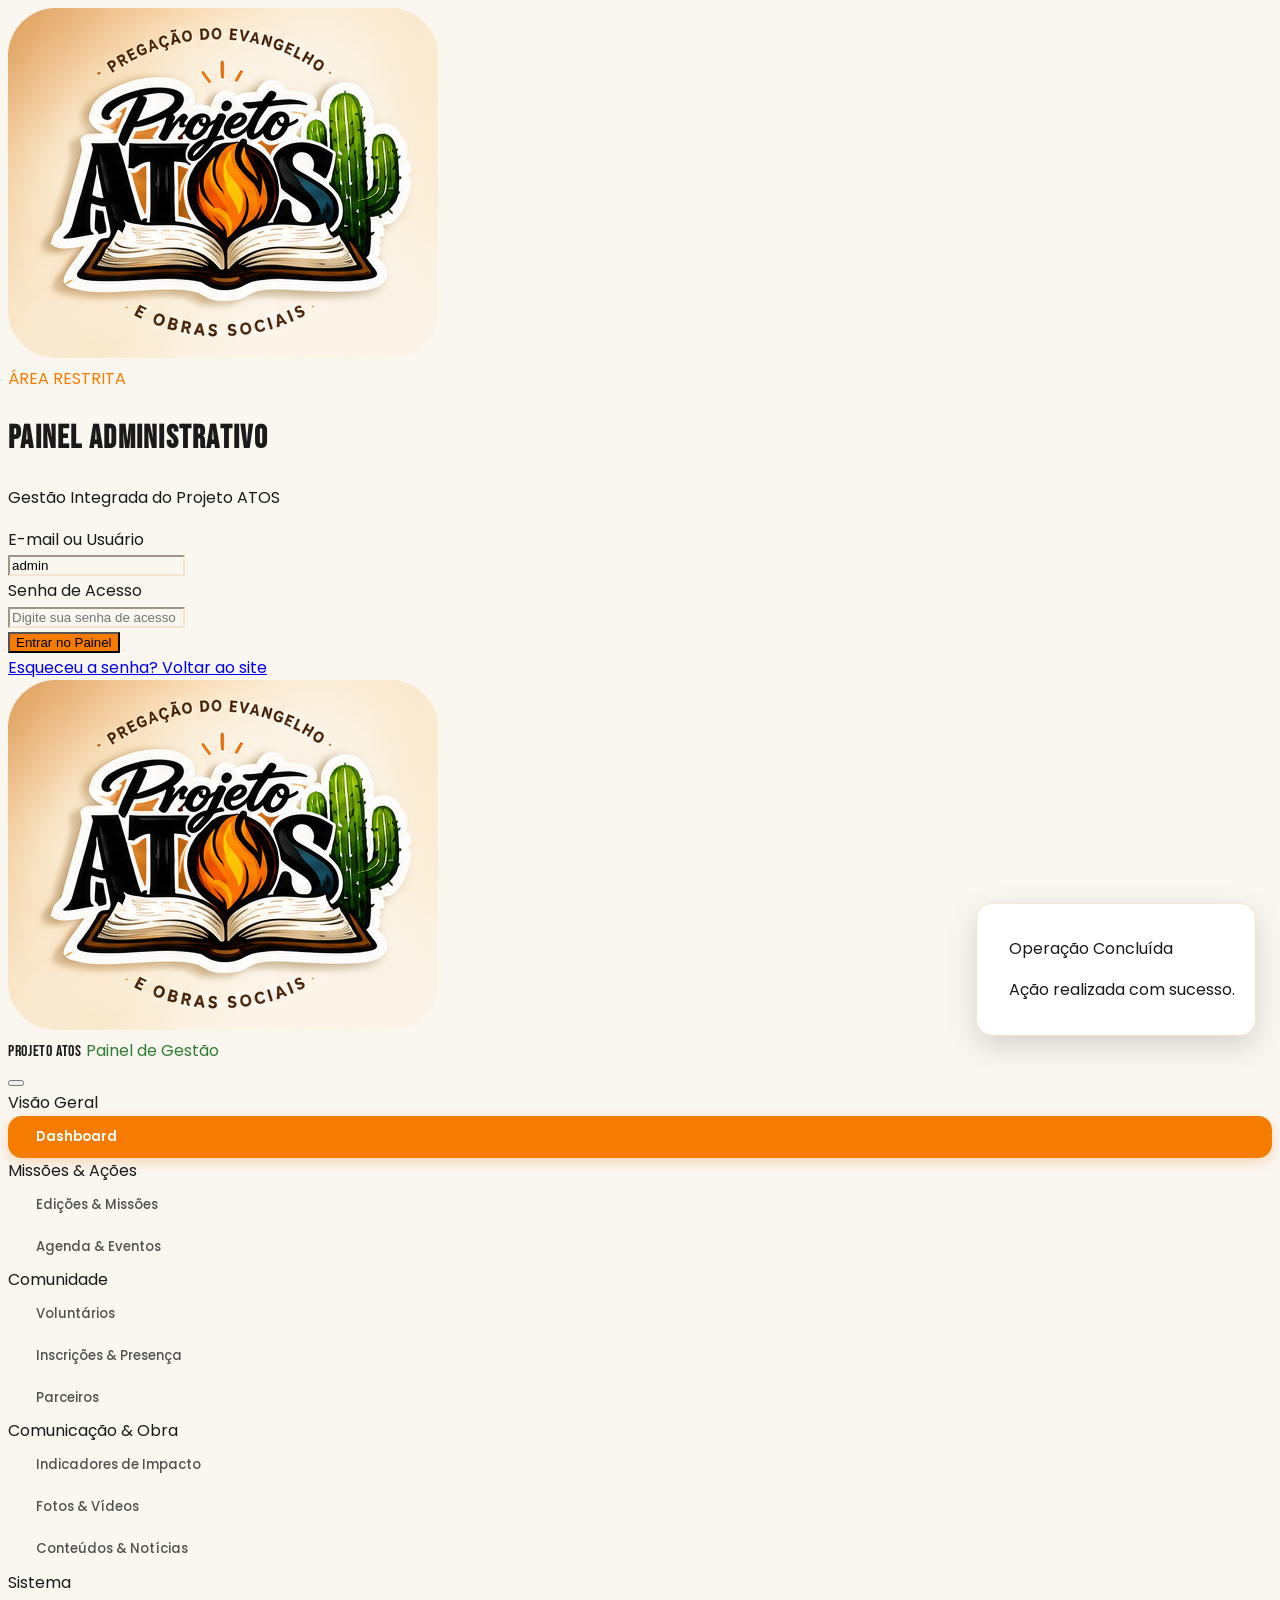
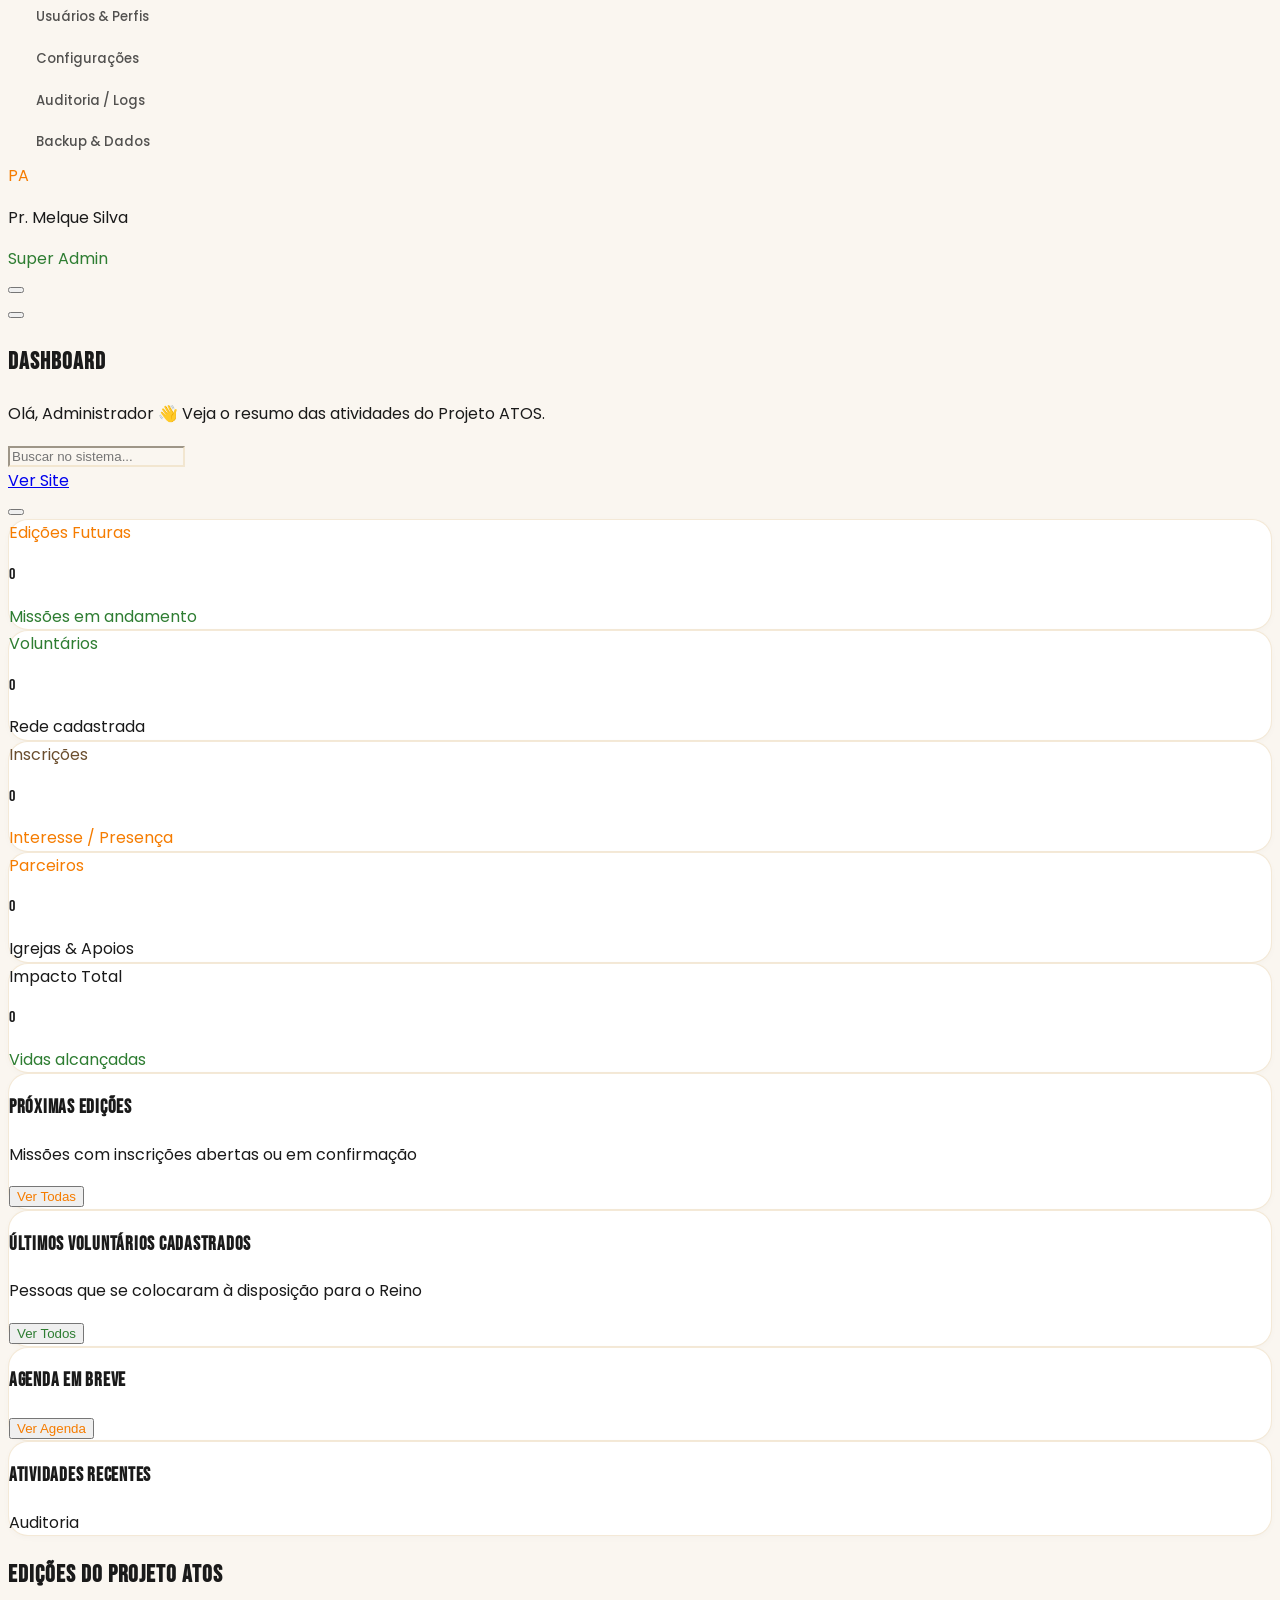
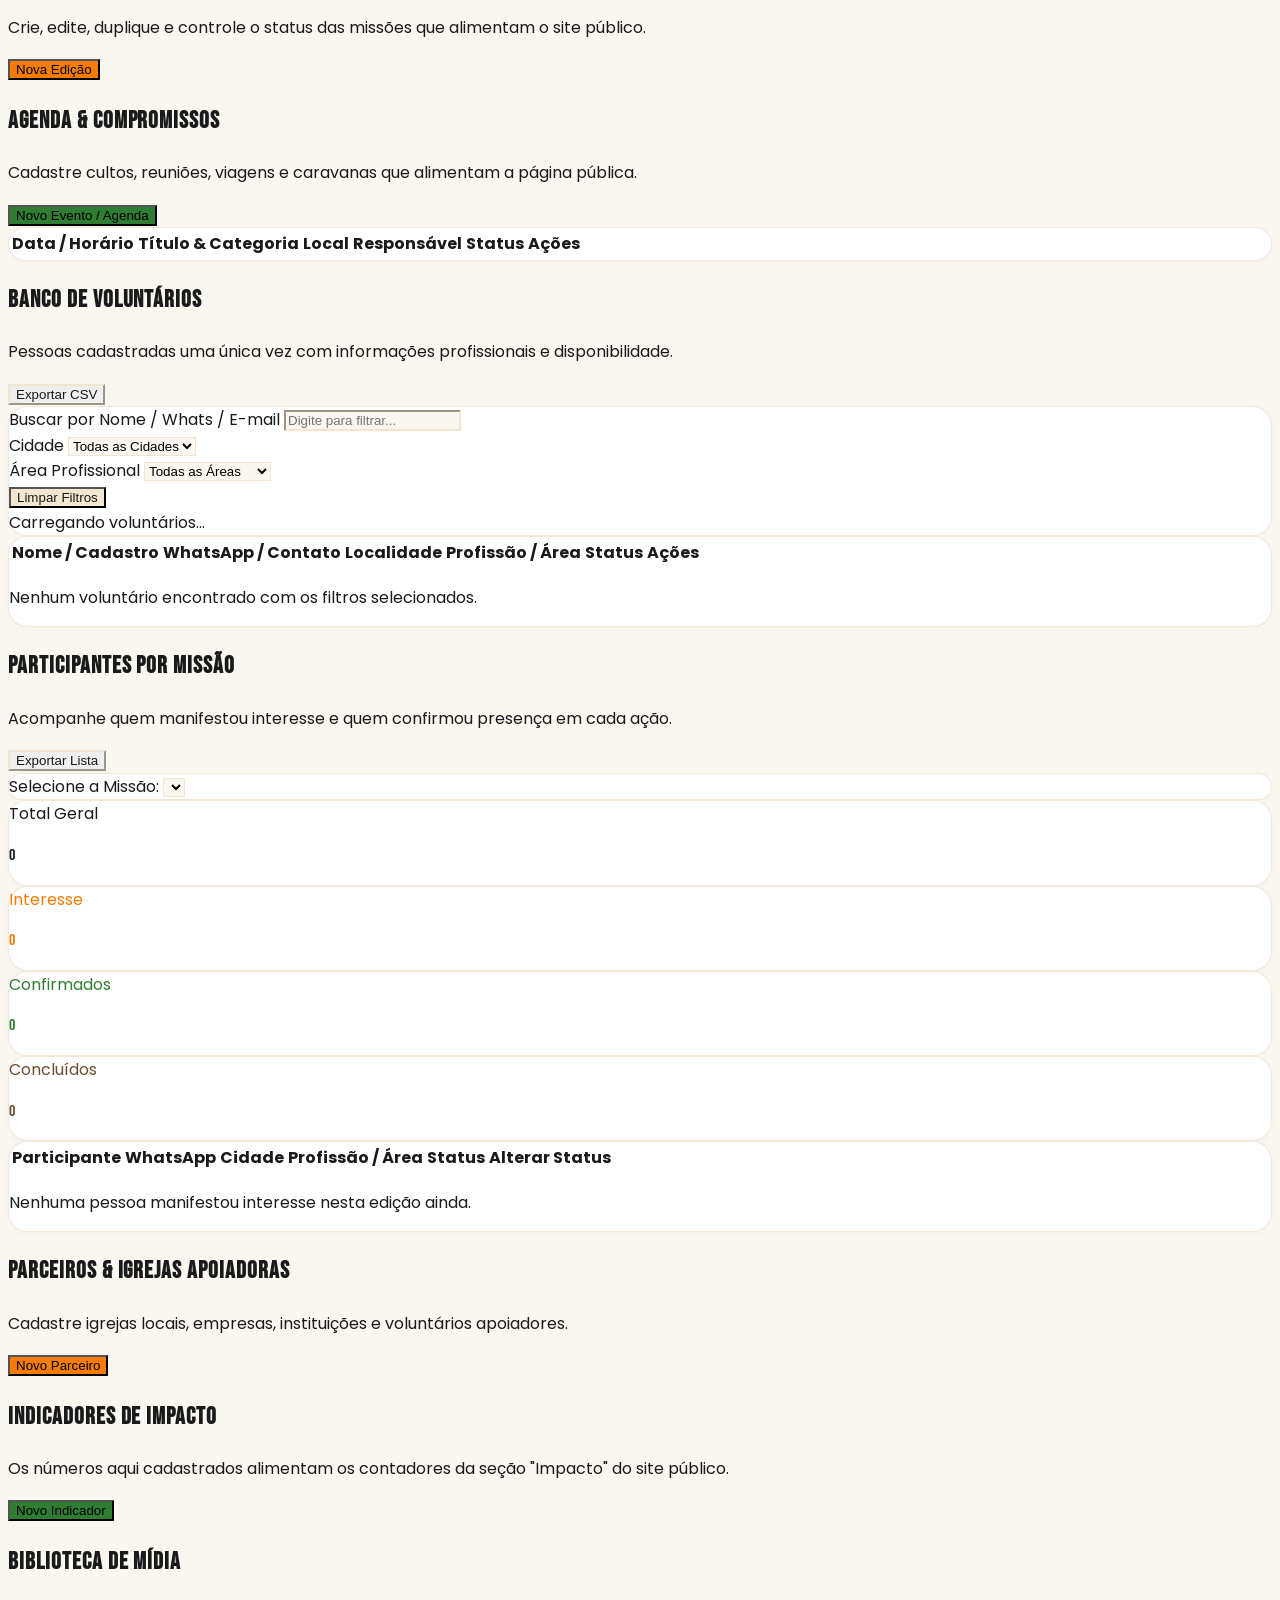
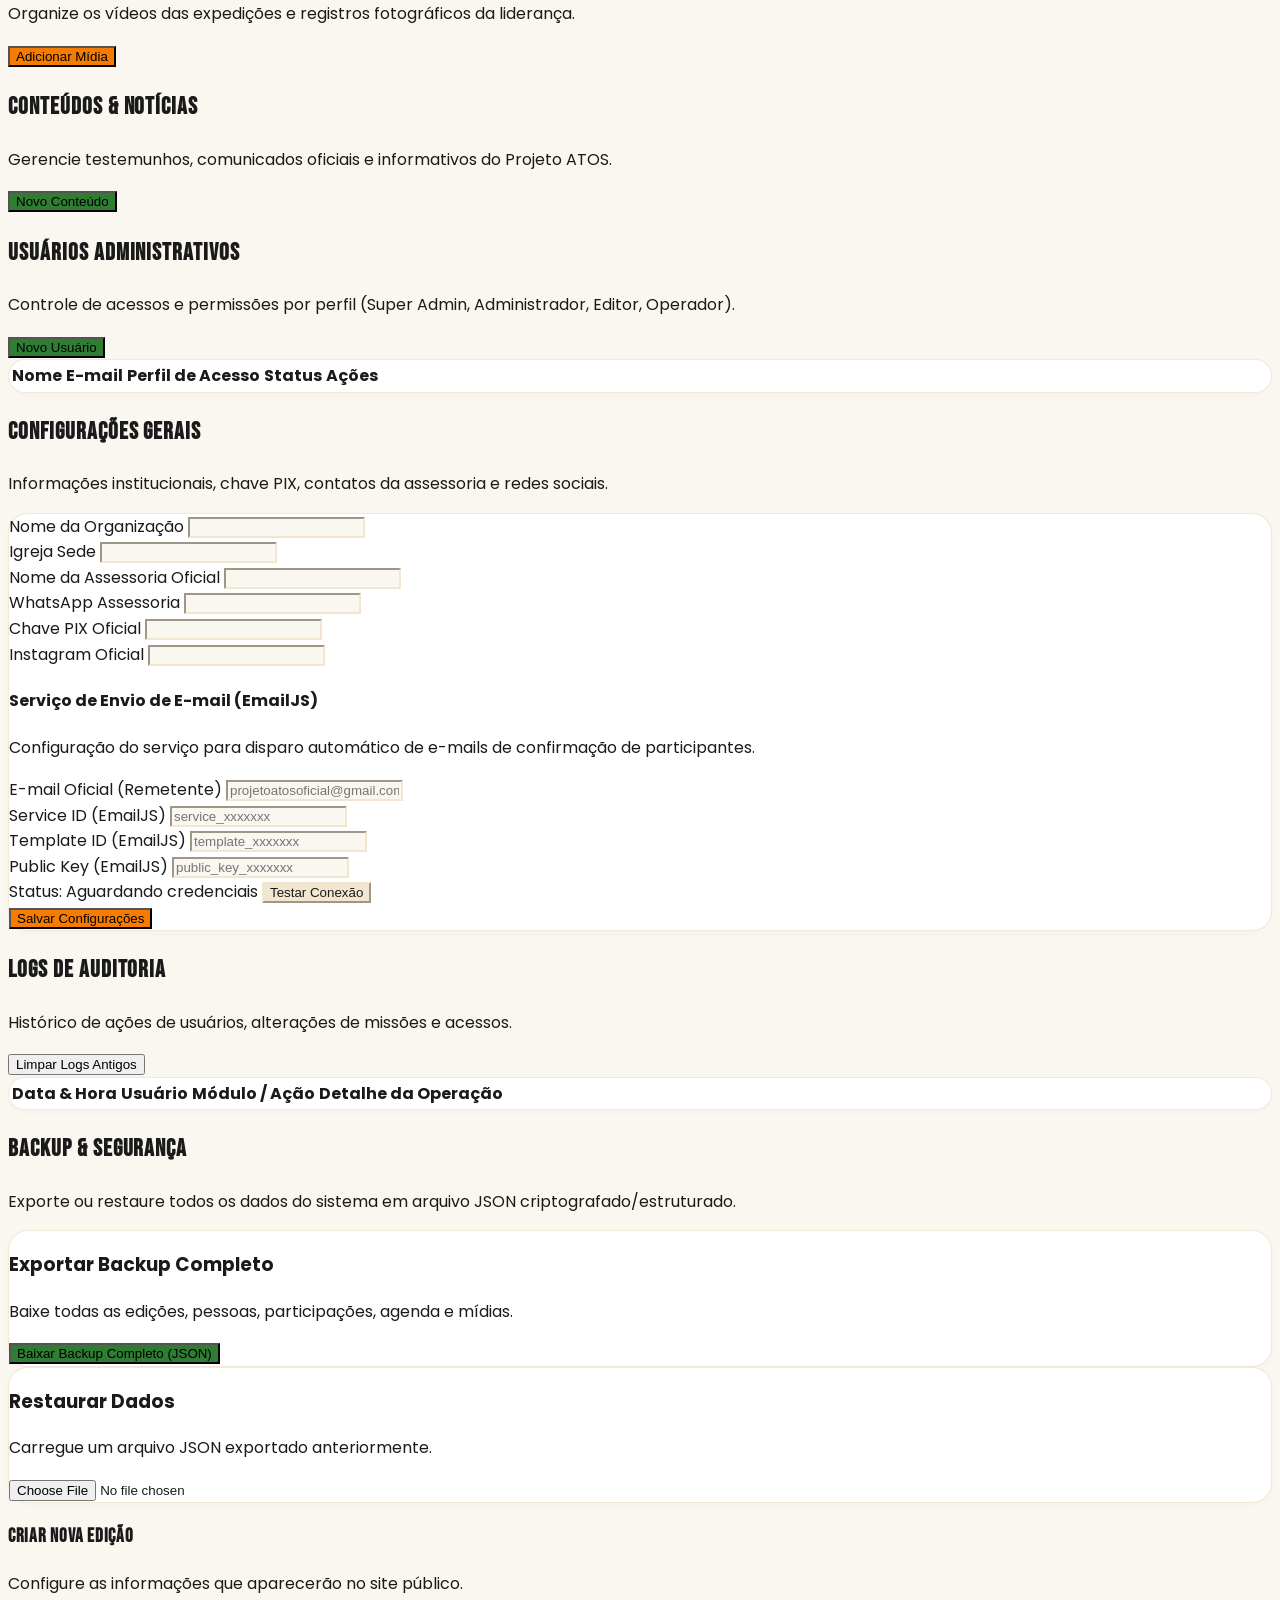
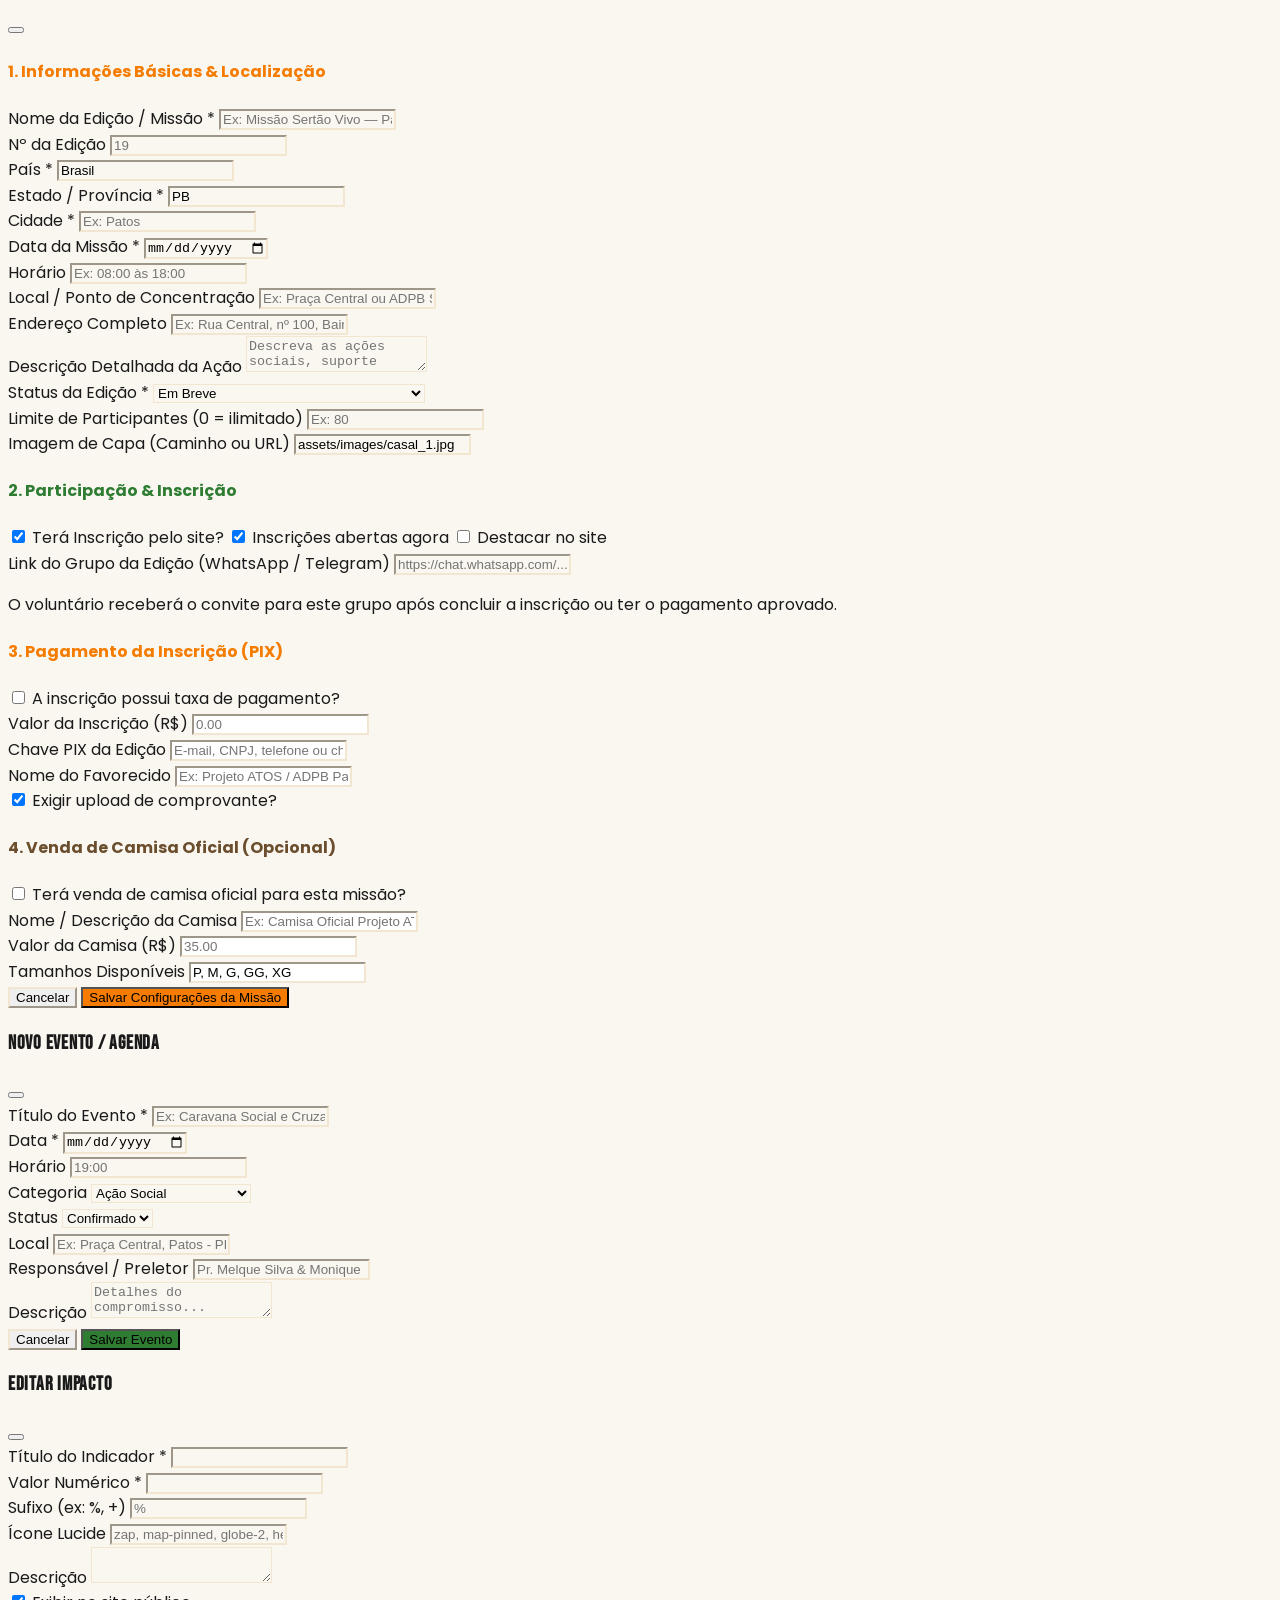
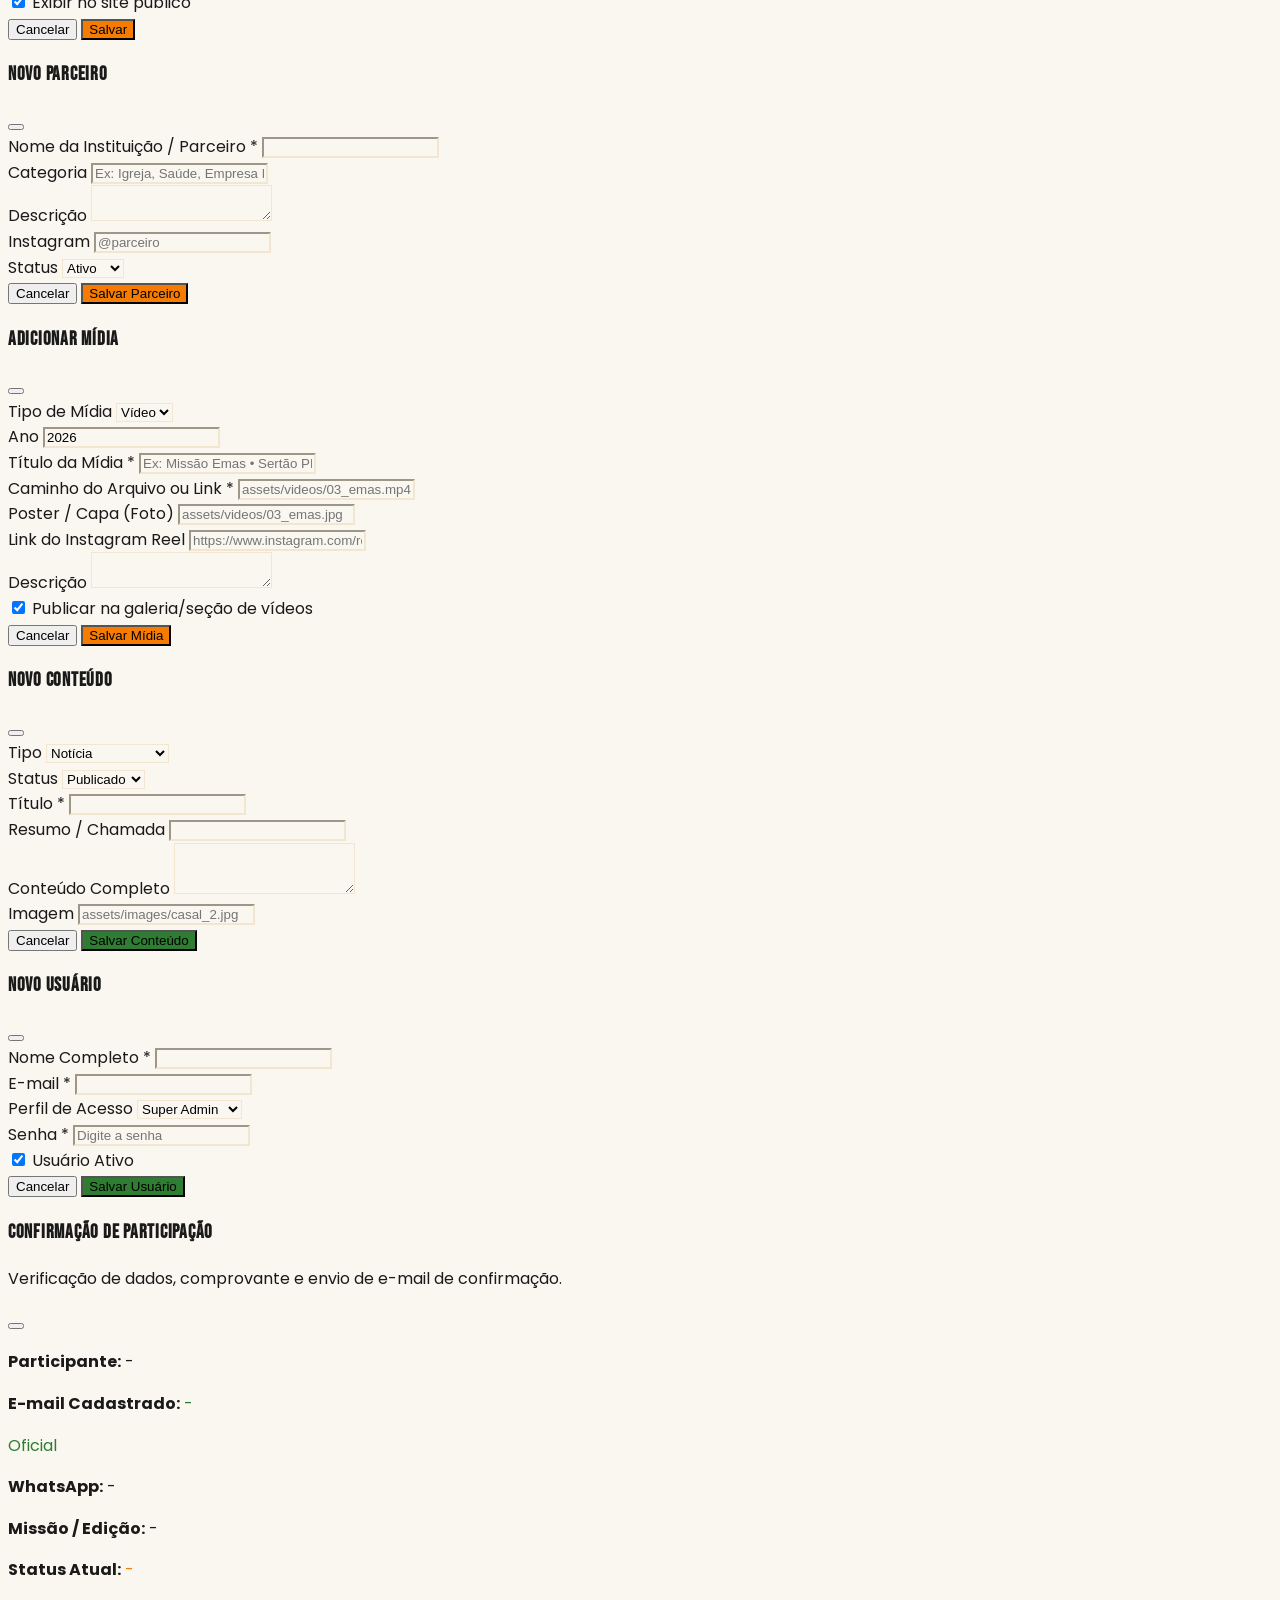
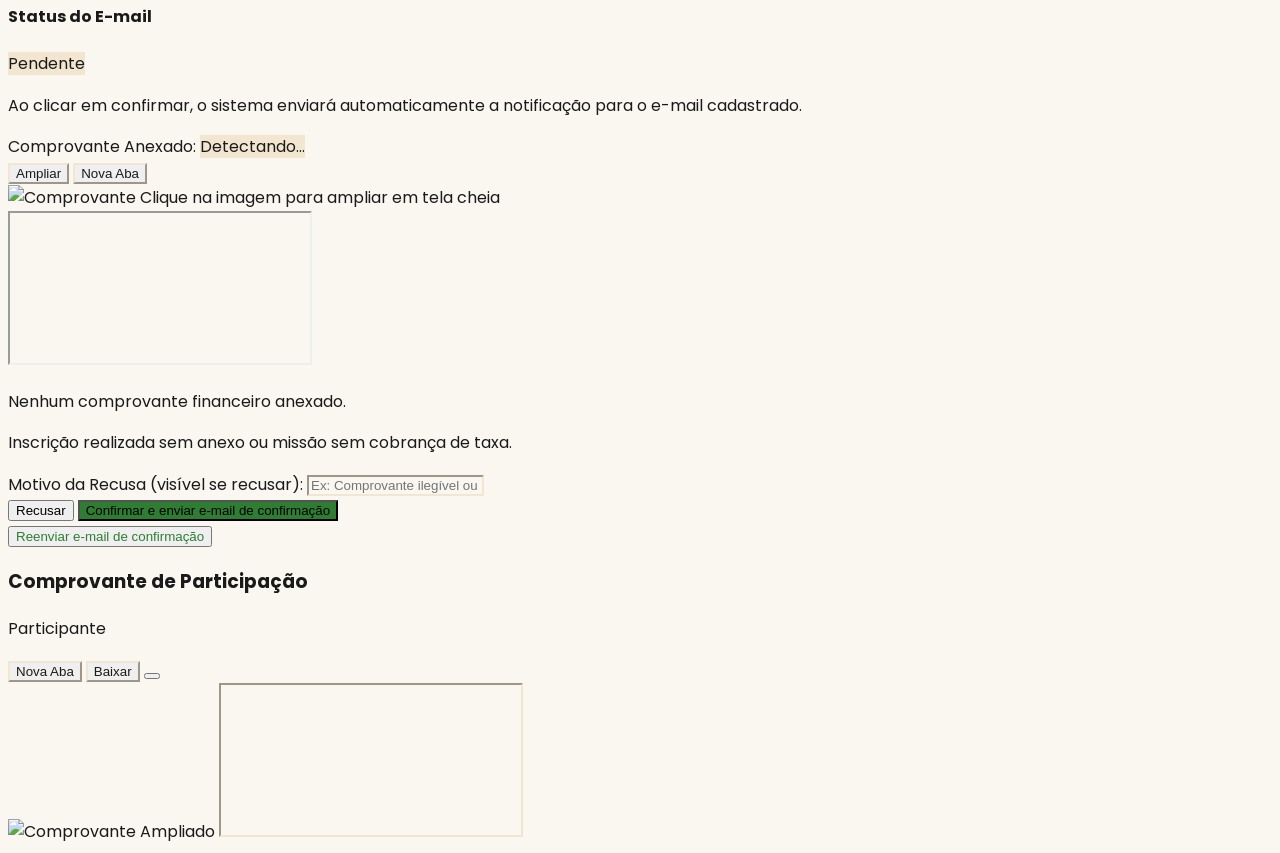
==== commit 15db1302: "Atualiza o site" ====
--- a/admin.html
+++ b/admin.html
@@ -260,10 +260,6 @@
           <i data-lucide="newspaper" class="w-4 h-4 text-cacto"></i>
           <span>Conteúdos &amp; Notícias</span>
         </div>
-        <div class="admin-sidebar-link" data-section="apoios">
-          <i data-lucide="wallet" class="w-4 h-4 text-chama"></i>
-          <span>Apoios &amp; Doações</span>
-        </div>
 
         <div class="px-3 pt-3 pb-1 text-[0.65rem] font-bold uppercase tracking-wider text-carvao/40">Sistema</div>
         <div class="admin-sidebar-link" data-section="usuarios">
@@ -407,14 +403,6 @@
               <span class="text-[0.68rem] text-cacto font-medium mt-1">Vidas alcançadas</span>
             </div>
 
-            <div class="admin-card p-4 flex flex-col justify-between">
-              <div class="flex items-center justify-between text-cacto mb-2">
-                <span class="text-[0.65rem] font-bold uppercase tracking-wider text-carvao/60">Apoios (R$)</span>
-                <i data-lucide="dollar-sign" class="w-4 h-4"></i>
-              </div>
-              <p id="dash-met-apoios" class="font-display text-2xl sm:text-3xl text-carvao">R$ 0</p>
-              <span class="text-[0.68rem] text-carvao/60 font-medium mt-1">Total registrado</span>
-            </div>
 
           </div>
 
@@ -749,38 +737,6 @@
           <div id="grid-conteudos" class="grid grid-cols-1 md:grid-cols-2 gap-6"></div>
         </section>
 
-        <!-- ===================================================================
-             SEÇÃO 10: APOIOS & DOAÇÕES
-             =================================================================== -->
-        <section id="section-apoios" class="admin-section hidden space-y-6">
-          <div class="flex flex-wrap items-center justify-between gap-4 pb-2 border-b border-areia">
-            <div>
-              <h2 class="font-display text-3xl sm:text-4xl text-carvao">APOIOS &amp; DOAÇÕES RECEBIDAS</h2>
-              <p class="text-xs sm:text-sm text-carvao/70">Acompanhamento transparente dos donativos e ofertas destinadas às missões.</p>
-            </div>
-            <button id="btn-novo-apoio" class="inline-flex items-center gap-2 bg-chama hover:bg-chama-dark text-white font-bold text-xs sm:text-sm px-5 py-2.5 rounded-xl shadow transition-colors">
-              <i data-lucide="plus-circle" class="w-4 h-4"></i>
-              <span>Registrar Apoio</span>
-            </button>
-          </div>
-          <div class="admin-card overflow-hidden">
-            <div class="overflow-x-auto">
-              <table class="w-full text-left text-xs sm:text-sm">
-                <thead class="bg-areia/40 border-b border-areia font-bold text-carvao/70 uppercase text-[0.7rem]">
-                  <tr>
-                    <th class="px-4 py-3.5">Doador / Parceiro</th>
-                    <th class="px-4 py-3.5">Tipo de Apoio</th>
-                    <th class="px-4 py-3.5">Valor (R$)</th>
-                    <th class="px-4 py-3.5">Data</th>
-                    <th class="px-4 py-3.5">Identificador</th>
-                    <th class="px-4 py-3.5 text-right">Ações</th>
-                  </tr>
-                </thead>
-                <tbody id="tabela-apoios-body" class="divide-y divide-areia/50"></tbody>
-              </table>
-            </div>
-          </div>
-        </section>
 
         <!-- ===================================================================
              SEÇÃO 11: USUÁRIOS & NÍVEIS DE ACESSO
@@ -857,6 +813,40 @@
                 </div>
               </div>
 
+              <!-- Configuração do Serviço de E-mail (EmailJS) -->
+              <div class="pt-3 border-t border-areia space-y-3">
+                <div class="flex items-center gap-2">
+                  <i data-lucide="mail" class="w-4 h-4 text-cacto"></i>
+                  <h4 class="font-bold text-xs sm:text-sm text-carvao uppercase tracking-wider">Serviço de Envio de E-mail (EmailJS)</h4>
+                </div>
+                <p class="text-[0.7rem] text-carvao/60">Configuração do serviço para disparo automático de e-mails de confirmação de participantes.</p>
+                <div class="grid grid-cols-1 sm:grid-cols-2 gap-3">
+                  <div>
+                    <label class="block font-bold uppercase text-carvao/70 mb-1">E-mail Oficial (Remetente)</label>
+                    <input type="email" id="cfg-email-oficial" placeholder="projetoatosoficial@gmail.com" class="w-full bg-areia-light border border-areia rounded-xl px-3 py-2 text-xs focus:outline-none focus:border-chama" />
+                  </div>
+                  <div>
+                    <label class="block font-bold uppercase text-carvao/70 mb-1">Service ID (EmailJS)</label>
+                    <input type="text" id="cfg-email-service-id" placeholder="service_xxxxxxx" class="w-full bg-areia-light border border-areia rounded-xl px-3 py-2 text-xs font-mono focus:outline-none focus:border-chama" />
+                  </div>
+                  <div>
+                    <label class="block font-bold uppercase text-carvao/70 mb-1">Template ID (EmailJS)</label>
+                    <input type="text" id="cfg-email-template-id" placeholder="template_xxxxxxx" class="w-full bg-areia-light border border-areia rounded-xl px-3 py-2 text-xs font-mono focus:outline-none focus:border-chama" />
+                  </div>
+                  <div>
+                    <label class="block font-bold uppercase text-carvao/70 mb-1">Public Key (EmailJS)</label>
+                    <input type="text" id="cfg-email-public-key" placeholder="public_key_xxxxxxx" class="w-full bg-areia-light border border-areia rounded-xl px-3 py-2 text-xs font-mono focus:outline-none focus:border-chama" />
+                  </div>
+                </div>
+                <div class="flex items-center justify-between pt-1">
+                  <span id="cfg-email-status-indicator" class="text-[0.68rem] text-carvao/60">Status: Aguardando credenciais</span>
+                  <button type="button" id="btn-testar-servico-email" class="text-xs bg-areia hover:bg-areia-light border border-areia text-carvao font-semibold px-3 py-1.5 rounded-lg flex items-center gap-1.5 transition-colors">
+                    <i data-lucide="send" class="w-3.5 h-3.5 text-cacto"></i>
+                    <span>Testar Conexão</span>
+                  </button>
+                </div>
+              </div>
+
               <div class="pt-3 border-t border-areia flex justify-end">
                 <button type="submit" class="bg-chama hover:bg-chama-dark text-white font-bold py-2.5 px-6 rounded-xl shadow transition-colors">
                   Salvar Configurações
@@ -1456,47 +1446,6 @@
     </div>
   </div>
 
-  <!-- Modal 7: Apoio / Doação -->
-  <div id="modal-apoio" class="fixed inset-0 bg-carvao/80 backdrop-blur-xs z-50 hidden items-center justify-center p-4">
-    <div class="bg-white rounded-3xl max-w-md w-full shadow-2xl border border-areia p-6 sm:p-8">
-      <div class="flex items-center justify-between pb-3 border-b border-areia mb-4">
-        <h3 id="modal-apoio-titulo" class="font-display text-2xl text-carvao">REGISTRAR APOIO</h3>
-        <button id="modal-apoio-fechar" class="p-2 text-carvao/60 hover:text-carvao rounded-full hover:bg-areia">
-          <i data-lucide="x" class="w-4 h-4"></i>
-        </button>
-      </div>
-
-      <form id="form-apoio" class="space-y-3.5 text-xs sm:text-sm">
-        <div>
-          <label class="block font-bold uppercase text-carvao/70 mb-1">Nome do Mantenedor / Parceiro *</label>
-          <input type="text" id="apoio-nome" required placeholder="Ex: Doação Anônima ou Família Santos" class="w-full bg-areia-light border border-areia rounded-xl px-3 py-2 text-xs focus:outline-none focus:border-chama" />
-        </div>
-        <div class="grid grid-cols-2 gap-3">
-          <div>
-            <label class="block font-bold uppercase text-carvao/70 mb-1">Tipo de Apoio</label>
-            <select id="apoio-tipo" class="w-full bg-areia-light border border-areia rounded-xl px-3 py-2 text-xs focus:outline-none focus:border-chama">
-              <option value="Doação PIX">Doação PIX</option>
-              <option value="Donativos / Alimentos">Donativos / Alimentos</option>
-              <option value="Suporte Médico / Medicamentos">Medicamentos</option>
-              <option value="Outro">Outro</option>
-            </select>
-          </div>
-          <div>
-            <label class="block font-bold uppercase text-carvao/70 mb-1">Valor Estimado (R$)</label>
-            <input type="number" id="apoio-valor" step="0.01" placeholder="250.00" class="w-full bg-areia-light border border-areia rounded-xl px-3 py-2 text-xs focus:outline-none focus:border-chama" />
-          </div>
-        </div>
-        <div>
-          <label class="block font-bold uppercase text-carvao/70 mb-1">Observações / Destinação</label>
-          <input type="text" id="apoio-obs" placeholder="Ex: Destinado à compra de cestas básicas" class="w-full bg-areia-light border border-areia rounded-xl px-3 py-2 text-xs focus:outline-none focus:border-chama" />
-        </div>
-        <div class="pt-3 flex justify-end gap-2 border-t border-areia">
-          <button type="button" id="btn-cancelar-apoio" class="px-4 py-2 border rounded-xl">Cancelar</button>
-          <button type="submit" class="px-5 py-2 bg-chama text-white font-bold rounded-xl">Salvar Apoio</button>
-        </div>
-      </form>
-    </div>
-  </div>
 
   <!-- Modal 8: Usuário Administrativo -->
   <div id="modal-usuario" class="fixed inset-0 bg-carvao/80 backdrop-blur-xs z-50 hidden items-center justify-center p-4">
@@ -1557,23 +1506,26 @@
   </div>
 
   <!-- Scripts do Banco e da Aplicação Administrativa -->
-    <!-- SDK Oficial Supabase & Configuração em Nuvem -->
+  <!-- SDK Oficial Supabase & Configuração em Nuvem -->
   <script src="https://cdn.jsdelivr.net/npm/@supabase/supabase-js@2"></script>
   <script src="js/supabase-config.js"></script>
   <script src="js/db.js"></script>
+  <!-- SDK Oficial EmailJS para Envio Real de E-mails -->
+  <script src="https://cdn.jsdelivr.net/npm/@emailjs/browser@4/dist/email.min.js"></script>
+  <script src="js/email-service.js"></script>
   <script src="js/admin.js"></script>
   <script>
     if (window.lucide) lucide.createIcons();
   </script>
 
 
-  <!-- Modal: Análise de Comprovante de Pagamento -->
+  <!-- Modal: Análise e Confirmação de Participação + Envio de E-mail -->
   <div id="modal-comprovante-analise" class="fixed inset-0 bg-carvao/80 backdrop-blur-xs z-50 hidden items-center justify-center p-4">
-    <div class="bg-white rounded-3xl max-w-lg w-full max-h-[90vh] overflow-y-auto shadow-2xl border border-areia p-6 sm:p-8 space-y-5">
+    <div class="bg-white rounded-3xl max-w-lg w-full max-h-[90vh] overflow-y-auto shadow-2xl border border-areia p-6 sm:p-8 space-y-4">
       <div class="flex items-center justify-between pb-3 border-b border-areia">
         <div>
-          <h3 class="font-display text-2xl text-carvao">COMPROVANTE DE PAGAMENTO</h3>
-          <p id="comp-subtitulo" class="text-xs text-carvao/60">Análise de inscrição e validação do PIX.</p>
+          <h3 class="font-display text-2xl text-carvao">CONFIRMAÇÃO DE PARTICIPAÇÃO</h3>
+          <p id="comp-subtitulo" class="text-xs text-carvao/60">Verificação de dados, comprovante e envio de e-mail de confirmação.</p>
         </div>
         <button id="modal-comprovante-fechar" class="p-2 text-carvao/60 hover:text-carvao rounded-full hover:bg-areia">
           <i data-lucide="x" class="w-5 h-5"></i>
@@ -1583,44 +1535,139 @@
       <input type="hidden" id="comp-inscricao-id" />
 
       <!-- Detalhes do Inscrito -->
-      <div class="bg-areia/30 rounded-2xl p-4 space-y-1 text-xs text-carvao/80 border border-areia">
-        <p><strong class="text-carvao">Inscrito:</strong> <span id="comp-nome">-</span></p>
+      <div class="bg-areia/30 rounded-2xl p-4 space-y-1.5 text-xs text-carvao/80 border border-areia">
+        <p><strong class="text-carvao">Participante:</strong> <span id="comp-nome" class="font-semibold text-carvao">-</span></p>
+        <div class="flex items-center justify-between">
+          <p class="truncate"><strong class="text-carvao">E-mail Cadastrado:</strong> <span id="comp-email" class="font-mono font-bold text-cacto">-</span></p>
+          <span class="inline-flex items-center gap-1 text-[0.62rem] bg-cacto/10 text-cacto font-semibold px-2 py-0.5 rounded-full flex-shrink-0" title="E-mail verificado no cadastro. Não é permitido envio para endereço diferente sem ação explícita.">
+            <i data-lucide="shield-check" class="w-3 h-3"></i> Oficial
+          </span>
+        </div>
         <p><strong class="text-carvao">WhatsApp:</strong> <span id="comp-whats">-</span></p>
+        <p><strong class="text-carvao">Missão / Edição:</strong> <span id="comp-edicao" class="font-semibold">-</span></p>
         <p><strong class="text-carvao">Status Atual:</strong> <span id="comp-status" class="font-bold text-chama">-</span></p>
       </div>
 
-      <!-- Visualizador do Arquivo -->
-      <div id="comp-viewer" class="bg-black/5 rounded-2xl p-4 border border-areia flex items-center justify-center min-h-[220px] max-h-[360px] overflow-hidden">
-        <img id="comp-img" src="" alt="Comprovante" class="max-h-[340px] w-auto object-contain rounded-xl shadow hidden" />
-        <div id="comp-fallback" class="text-center p-4 space-y-2">
-          <i data-lucide="file-text" class="w-12 h-12 mx-auto text-carvao/40"></i>
-          <p class="text-xs text-carvao/70">Documento anexado pelo participante</p>
-          <a id="comp-download-link" href="#" target="_blank" class="inline-flex items-center gap-1.5 text-xs font-bold text-chama hover:underline">
-            <i data-lucide="external-link" class="w-3.5 h-3.5"></i>
-            <span>Abrir Comprovante em Nova Aba</span>
-          </a>
+      <!-- Card de Status do E-mail de Confirmação -->
+      <div id="comp-email-status-card" class="rounded-2xl p-3.5 border border-areia text-xs flex items-start gap-3 bg-areia-light/40">
+        <div id="comp-email-status-icon" class="w-7 h-7 rounded-xl flex items-center justify-center flex-shrink-0 bg-areia text-carvao/60 mt-0.5">
+          <i data-lucide="mail" class="w-4 h-4"></i>
+        </div>
+        <div class="flex-1 min-w-0">
+          <div class="flex items-center justify-between gap-2">
+            <h4 id="comp-email-status-title" class="font-bold text-carvao leading-none">Status do E-mail</h4>
+            <span id="comp-email-status-badge" class="text-[0.65rem] font-bold px-2 py-0.5 rounded-full bg-areia text-carvao/70">Pendente</span>
+          </div>
+          <p id="comp-email-status-desc" class="text-[0.7rem] text-carvao/70 mt-1 leading-tight">Ao clicar em confirmar, o sistema enviará automaticamente a notificação para o e-mail cadastrado.</p>
+          <p id="comp-email-status-timestamp" class="text-[0.62rem] text-carvao/50 mt-1 font-mono hidden"></p>
+        </div>
+      </div>
+
+      <!-- Visualizador Avançado do Arquivo / Comprovante (PDF & Imagens) -->
+      <div class="space-y-2">
+        <div class="flex items-center justify-between">
+          <div class="flex items-center gap-2">
+            <label class="block text-xs font-bold uppercase text-carvao/70">Comprovante Anexado:</label>
+            <span id="comp-tipo-badge" class="text-[0.62rem] font-bold px-2 py-0.5 rounded-full bg-areia text-carvao/70">Detectando...</span>
+          </div>
+          <div id="comp-acoes-arquivo" class="flex items-center gap-1.5 hidden">
+            <button type="button" id="btn-ampliar-comprovante" class="text-[0.7rem] bg-areia/80 hover:bg-areia border border-areia text-carvao px-2.5 py-1 rounded-lg font-semibold flex items-center gap-1 transition-colors" title="Visualizar em Tela Cheia">
+              <i data-lucide="maximize-2" class="w-3.5 h-3.5 text-chama"></i>
+              <span>Ampliar</span>
+            </button>
+            <button type="button" id="btn-abrir-nova-aba" class="text-[0.7rem] bg-areia/80 hover:bg-areia border border-areia text-carvao px-2.5 py-1 rounded-lg font-semibold flex items-center gap-1 transition-colors" title="Abrir em Nova Aba">
+              <i data-lucide="external-link" class="w-3.5 h-3.5 text-cacto"></i>
+              <span>Nova Aba</span>
+            </button>
+          </div>
+        </div>
+
+        <div id="comp-viewer" class="bg-black/5 rounded-2xl p-2.5 border border-areia flex flex-col items-center justify-center min-h-[190px] max-h-[360px] overflow-hidden relative group">
+          <!-- 1. Pré-visualização de Imagem (JPG, PNG, WebP) -->
+          <div id="comp-img-container" class="hidden w-full h-full flex flex-col items-center justify-center relative">
+            <img id="comp-img" src="" alt="Comprovante" class="max-h-[290px] w-auto max-w-full object-contain rounded-xl shadow cursor-pointer transition-transform hover:scale-[1.01]" title="Clique para ampliar" />
+            <span class="text-[0.65rem] text-carvao/50 mt-1 flex items-center gap-1"><i data-lucide="zoom-in" class="w-3 h-3"></i> Clique na imagem para ampliar em tela cheia</span>
+          </div>
+
+          <!-- 2. Pré-visualização de PDF Inline (Sem forçar download) -->
+          <div id="comp-pdf-container" class="hidden w-full h-[320px] flex flex-col">
+            <iframe id="comp-pdf-iframe" class="w-full flex-1 rounded-xl border border-areia/60 bg-white" title="Visualizador de PDF do Participante"></iframe>
+          </div>
+
+          <!-- 3. Fallback / Sem Arquivo Anexado -->
+          <div id="comp-fallback" class="text-center p-6 space-y-2">
+            <i data-lucide="file-x" class="w-10 h-10 mx-auto text-carvao/30"></i>
+            <p class="text-xs text-carvao/70 font-medium" id="comp-fallback-txt">Nenhum comprovante financeiro anexado.</p>
+            <p class="text-[0.65rem] text-carvao/40">Inscrição realizada sem anexo ou missão sem cobrança de taxa.</p>
+          </div>
         </div>
       </div>
 
       <!-- Motivo de Recusa (caso queira recusar) -->
       <div class="space-y-1">
         <label class="block text-xs font-bold uppercase text-carvao/70">Motivo da Recusa (visível se recusar):</label>
-        <input type="text" id="comp-motivo-recusa" placeholder="Ex: Comprovante ilegível ou valor divergente" class="w-full bg-areia-light border border-areia rounded-xl px-4 py-2.5 text-xs focus:outline-none focus:border-chama" />
+        <input type="text" id="comp-motivo-recusa" placeholder="Ex: Comprovante ilegível ou dados divergentes" class="w-full bg-areia-light border border-areia rounded-xl px-4 py-2 text-xs focus:outline-none focus:border-chama" />
       </div>
 
       <!-- Ações -->
-      <div class="pt-3 flex flex-wrap items-center justify-between gap-3 border-t border-areia">
-        <button type="button" id="btn-recusar-pagamento" class="flex-1 py-2.5 px-4 rounded-xl bg-red-600 hover:bg-red-700 text-white font-bold text-xs shadow transition-colors flex items-center justify-center gap-1.5">
-          <i data-lucide="x-circle" class="w-4 h-4"></i>
-          <span>Recusar Pagamento</span>
-        </button>
-        <button type="button" id="btn-aprovar-pagamento" class="flex-1 py-2.5 px-4 rounded-xl bg-cacto hover:bg-cacto-dark text-white font-bold text-xs shadow transition-colors flex items-center justify-center gap-1.5">
-          <i data-lucide="check-circle" class="w-4 h-4"></i>
-          <span>Aprovar Inscrição</span>
+      <div class="pt-3 space-y-2 border-t border-areia">
+        <div class="flex flex-wrap items-center justify-between gap-3">
+          <button type="button" id="btn-recusar-pagamento" class="flex-1 py-2.5 px-4 rounded-xl bg-red-600 hover:bg-red-700 text-white font-bold text-xs shadow transition-colors flex items-center justify-center gap-1.5">
+            <i data-lucide="x-circle" class="w-4 h-4"></i>
+            <span>Recusar</span>
+          </button>
+          <button type="button" id="btn-aprovar-pagamento" class="flex-2 py-2.5 px-4 rounded-xl bg-cacto hover:bg-cacto-dark disabled:opacity-50 disabled:cursor-not-allowed text-white font-bold text-xs shadow transition-all flex items-center justify-center gap-1.5">
+            <i id="btn-aprovar-icone" data-lucide="mail-check" class="w-4 h-4"></i>
+            <span id="btn-aprovar-texto">Confirmar e enviar e-mail de confirmação</span>
+          </button>
+        </div>
+
+        <!-- Botão explícito de reenvio (quando participante já possui e-mail enviado) -->
+        <button type="button" id="btn-reenviar-email" class="hidden w-full py-2 px-3 rounded-xl border border-cacto/30 text-cacto hover:bg-cacto/10 font-bold text-xs transition-colors flex items-center justify-center gap-1.5">
+          <i data-lucide="rotate-cw" class="w-3.5 h-3.5"></i>
+          <span>Reenviar e-mail de confirmação</span>
         </button>
       </div>
     </div>
   </div>
 
+
+  <!-- Modal Lightbox / Tela Cheia para Comprovantes (PDF e Imagens) -->
+  <div id="modal-lightbox-comprovante" class="fixed inset-0 bg-carvao/90 backdrop-blur-sm z-[60] hidden items-center justify-center p-2 sm:p-4">
+    <div class="bg-white rounded-3xl max-w-4xl w-full max-h-[94vh] flex flex-col shadow-2xl border border-areia overflow-hidden">
+      <!-- Topo do Lightbox -->
+      <div class="p-4 border-b border-areia flex items-center justify-between bg-areia-light/50">
+        <div class="flex items-center gap-2.5">
+          <div class="w-8 h-8 rounded-xl bg-chama/15 text-chama flex items-center justify-center">
+            <i id="lightbox-icon" data-lucide="file" class="w-4 h-4"></i>
+          </div>
+          <div>
+            <h3 id="lightbox-titulo" class="font-bold text-sm text-carvao leading-none">Comprovante de Participação</h3>
+            <p id="lightbox-subtitulo" class="text-[0.68rem] text-carvao/60 mt-0.5">Participante</p>
+          </div>
+        </div>
+        <div class="flex items-center gap-2">
+          <button type="button" id="lightbox-btn-nova-aba" class="text-xs bg-white hover:bg-areia border border-areia text-carvao font-semibold px-3 py-1.5 rounded-xl flex items-center gap-1.5 transition-colors">
+            <i data-lucide="external-link" class="w-3.5 h-3.5 text-cacto"></i>
+            <span class="hidden sm:inline">Nova Aba</span>
+          </button>
+          <button type="button" id="lightbox-btn-download" class="text-xs bg-white hover:bg-areia border border-areia text-carvao font-semibold px-3 py-1.5 rounded-xl flex items-center gap-1.5 transition-colors">
+            <i data-lucide="download" class="w-3.5 h-3.5 text-chama"></i>
+            <span class="hidden sm:inline">Baixar</span>
+          </button>
+          <button type="button" id="lightbox-fechar" class="p-2 text-carvao/60 hover:text-carvao rounded-full hover:bg-areia ml-1">
+            <i data-lucide="x" class="w-5 h-5"></i>
+          </button>
+        </div>
+      </div>
+
+      <!-- Corpo do Lightbox -->
+      <div class="flex-1 p-2 sm:p-4 overflow-auto flex items-center justify-center min-h-[300px] bg-black/5">
+        <img id="lightbox-img" src="" alt="Comprovante Ampliado" class="hidden max-h-[78vh] w-auto max-w-full object-contain rounded-xl shadow-lg" />
+        <iframe id="lightbox-pdf" class="hidden w-full h-[78vh] rounded-xl border border-areia bg-white" title="PDF em Tela Cheia"></iframe>
+      </div>
+    </div>
+  </div>
+
 </body>
 </html>
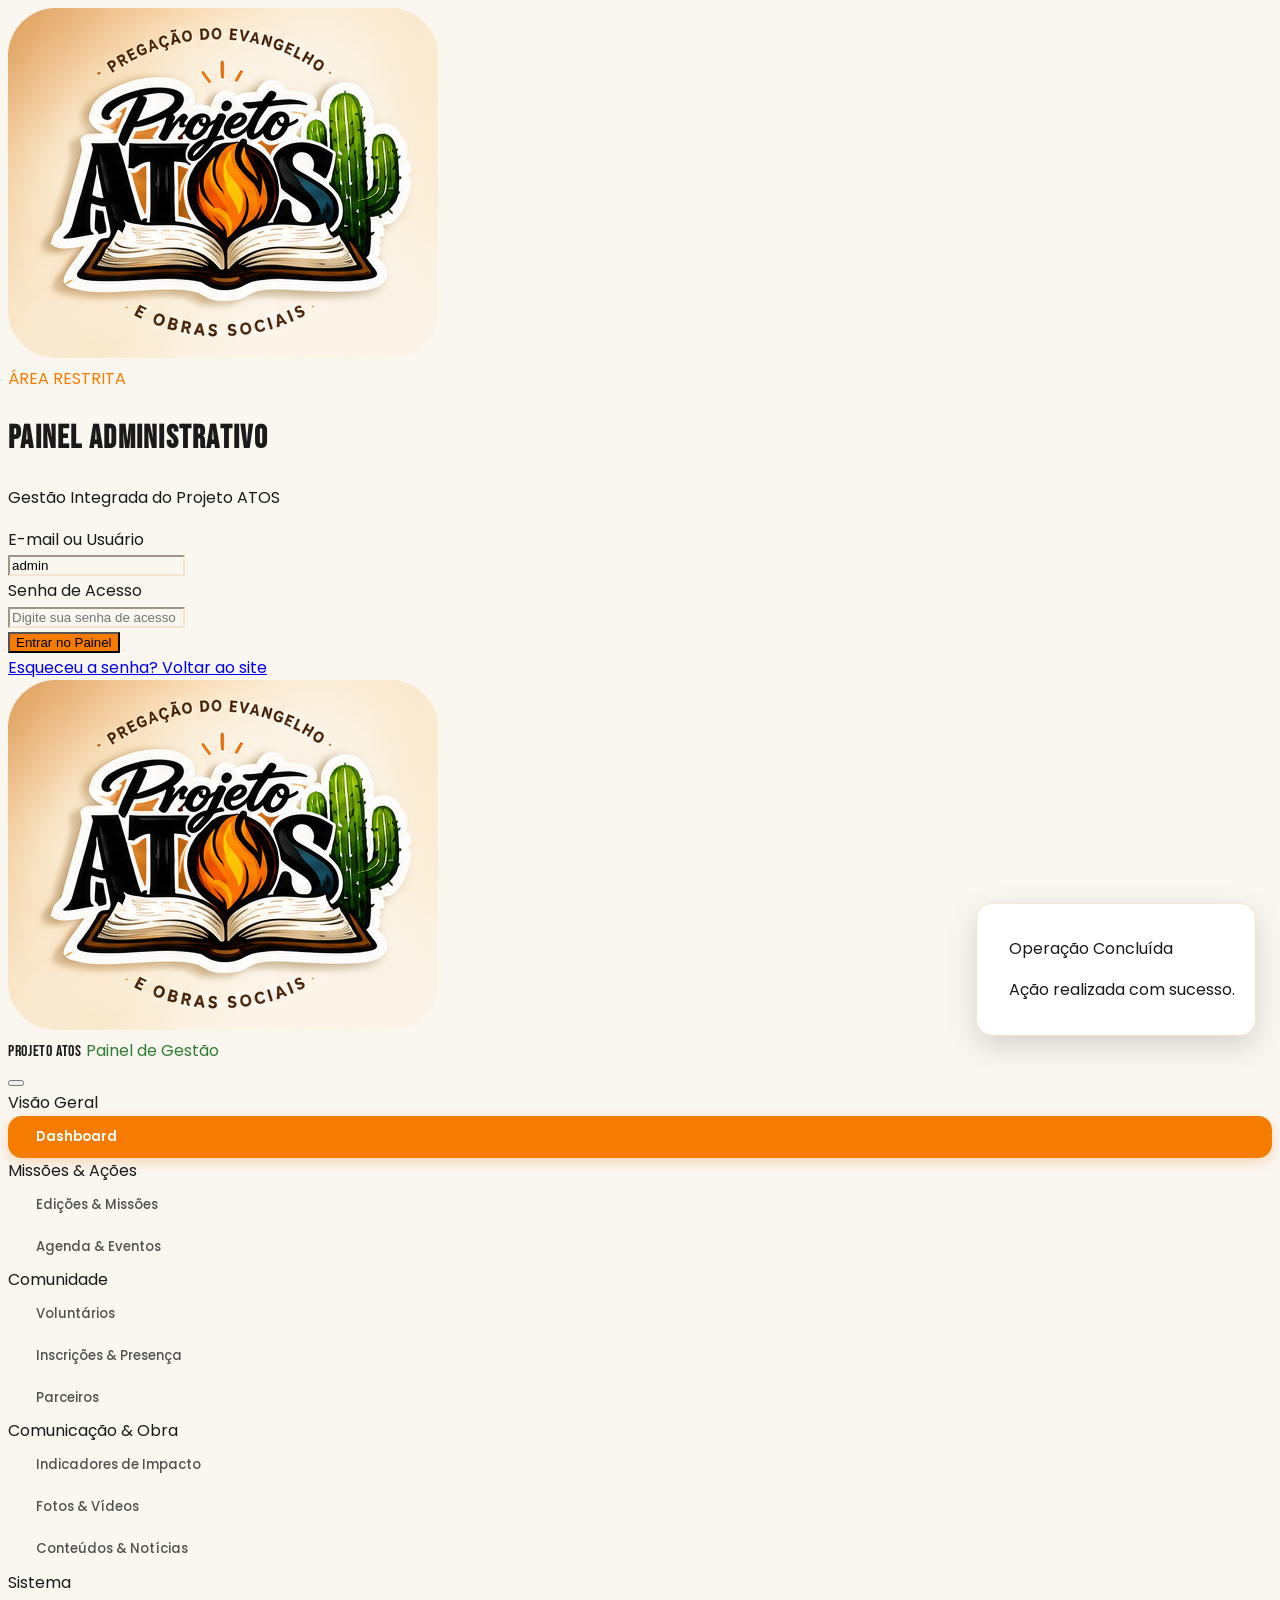
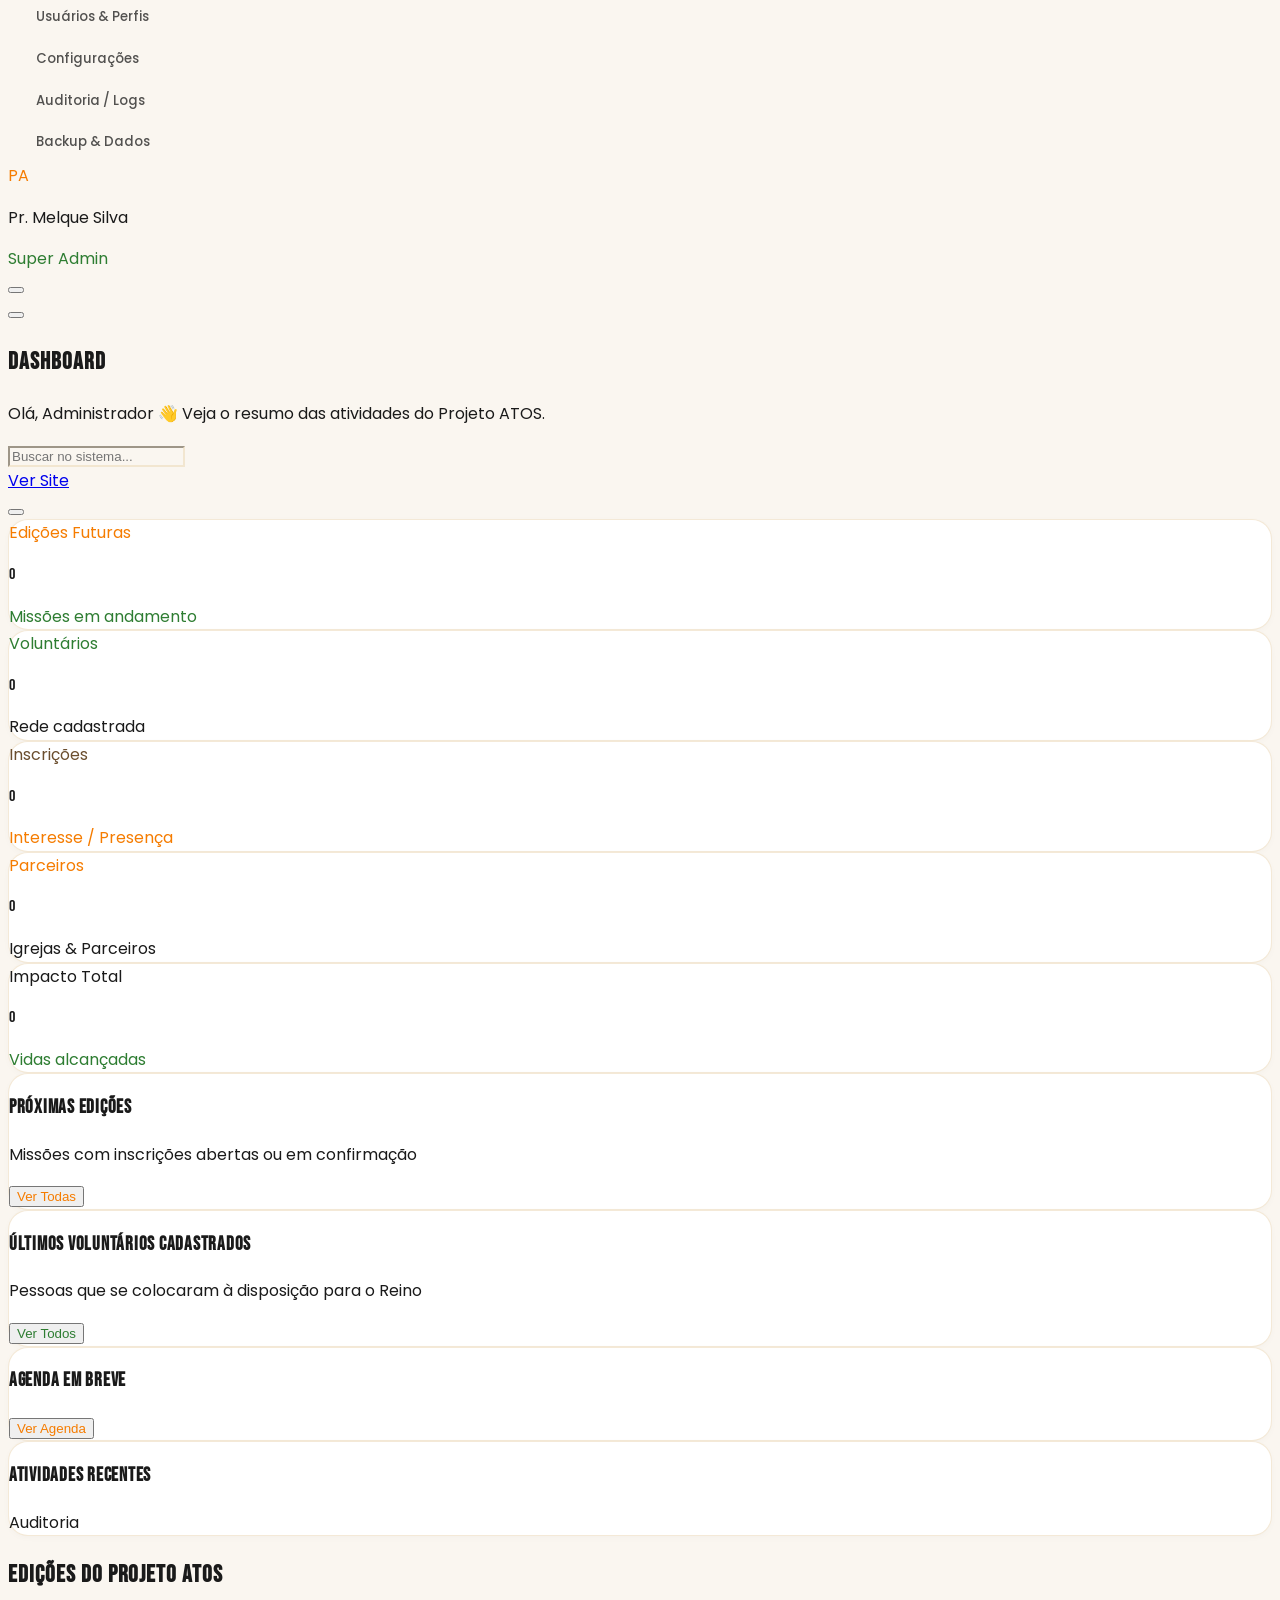
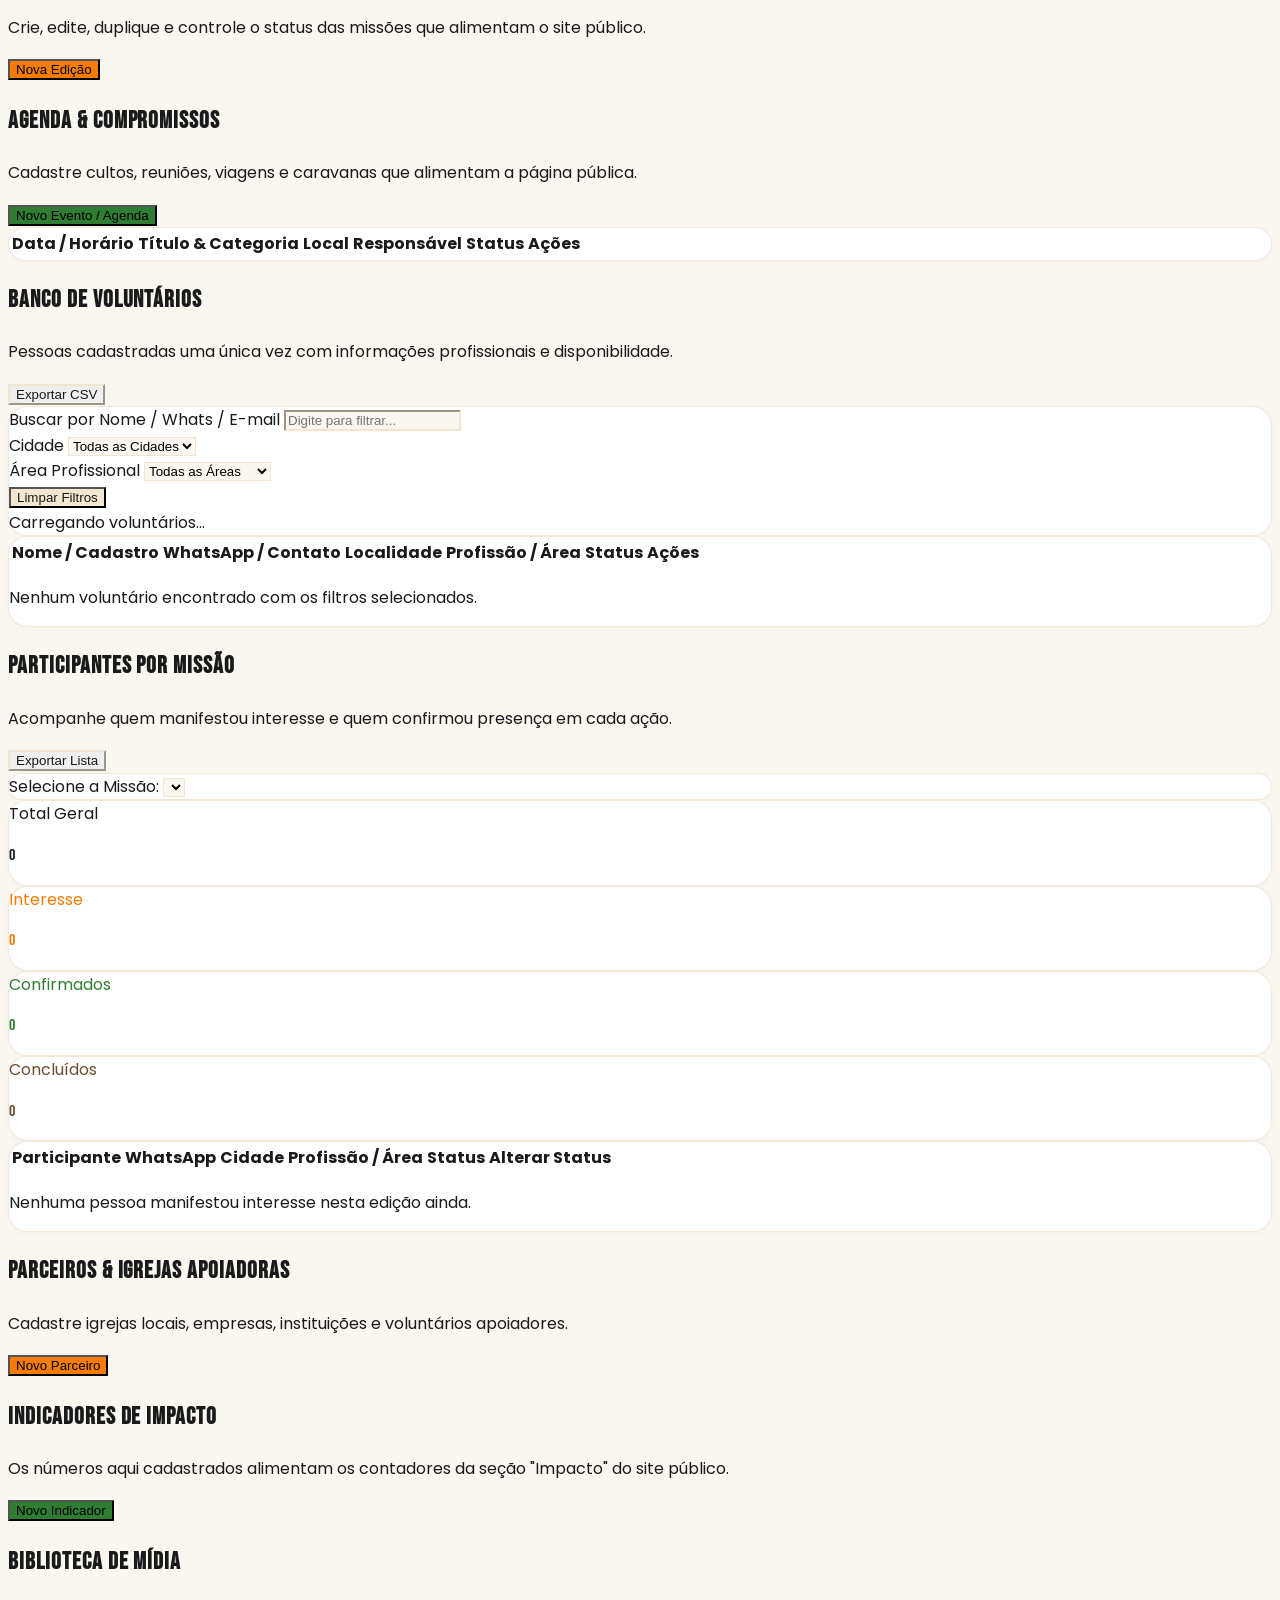
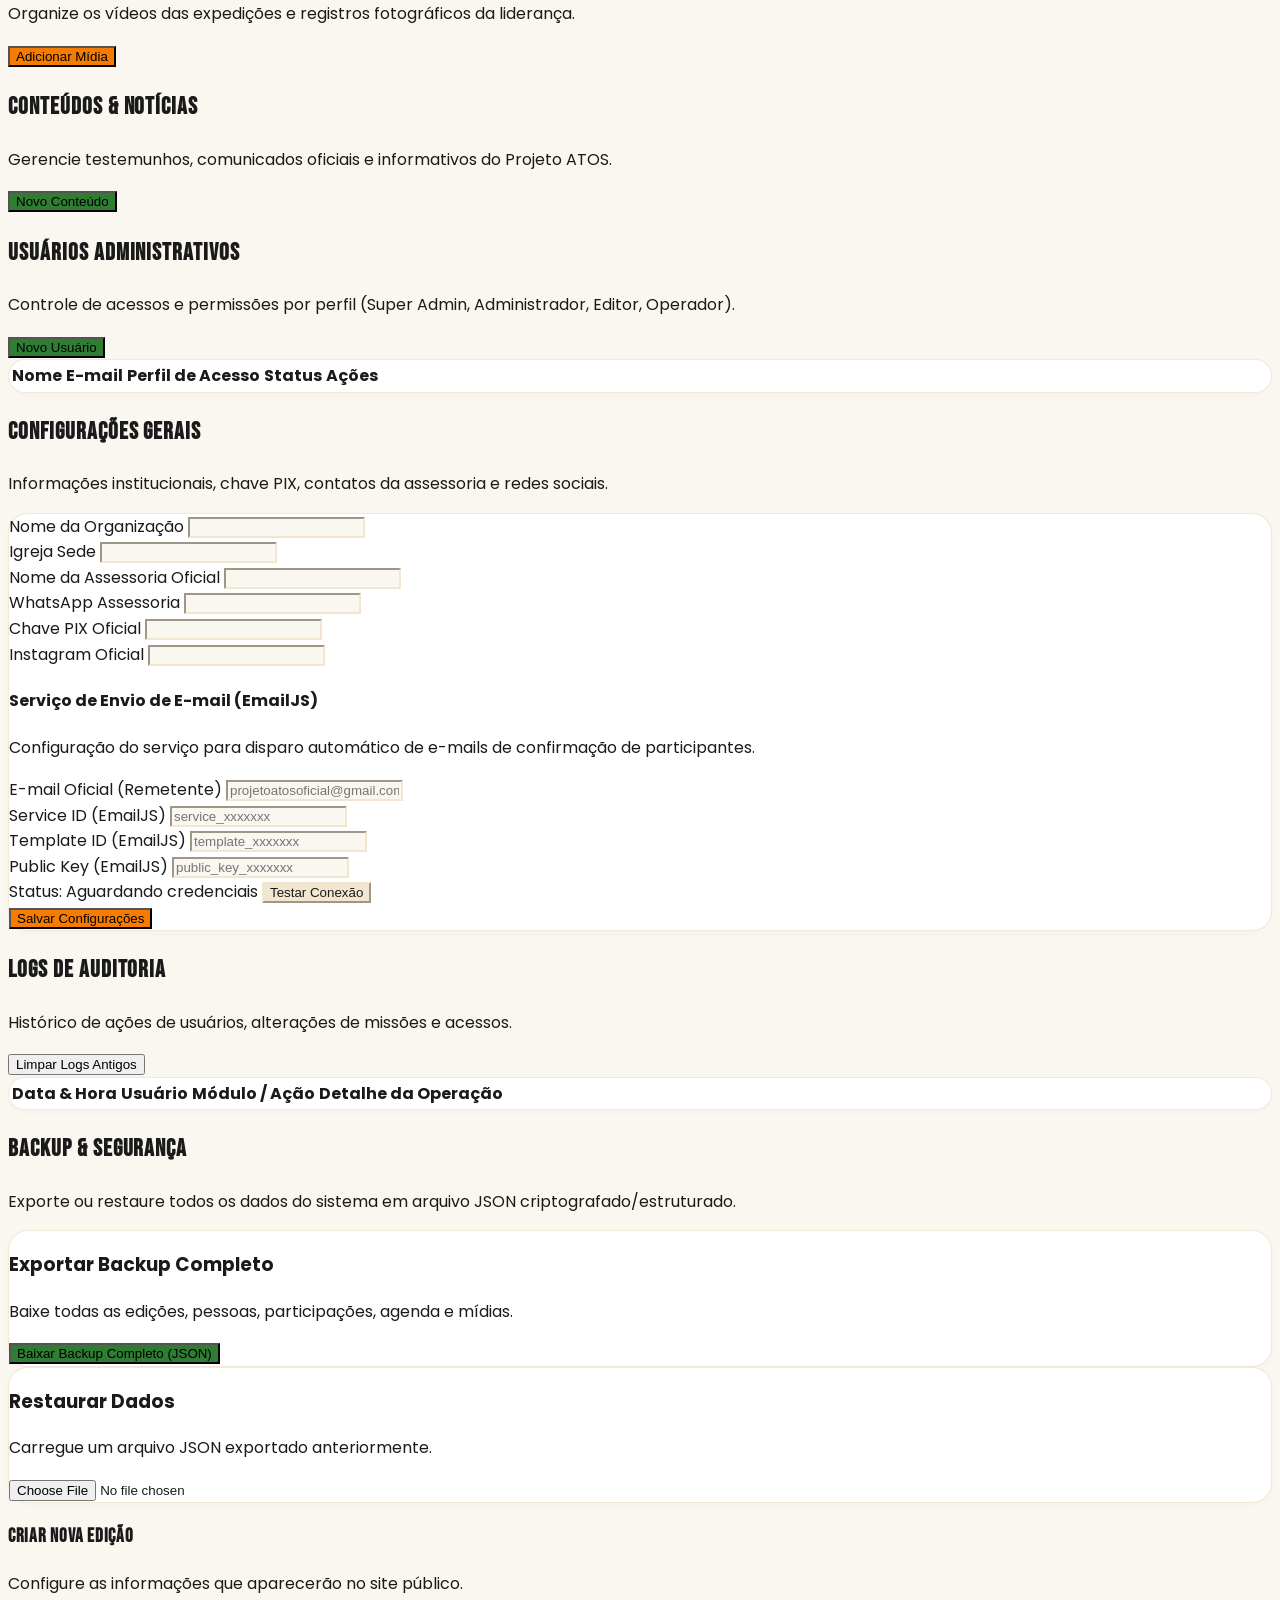
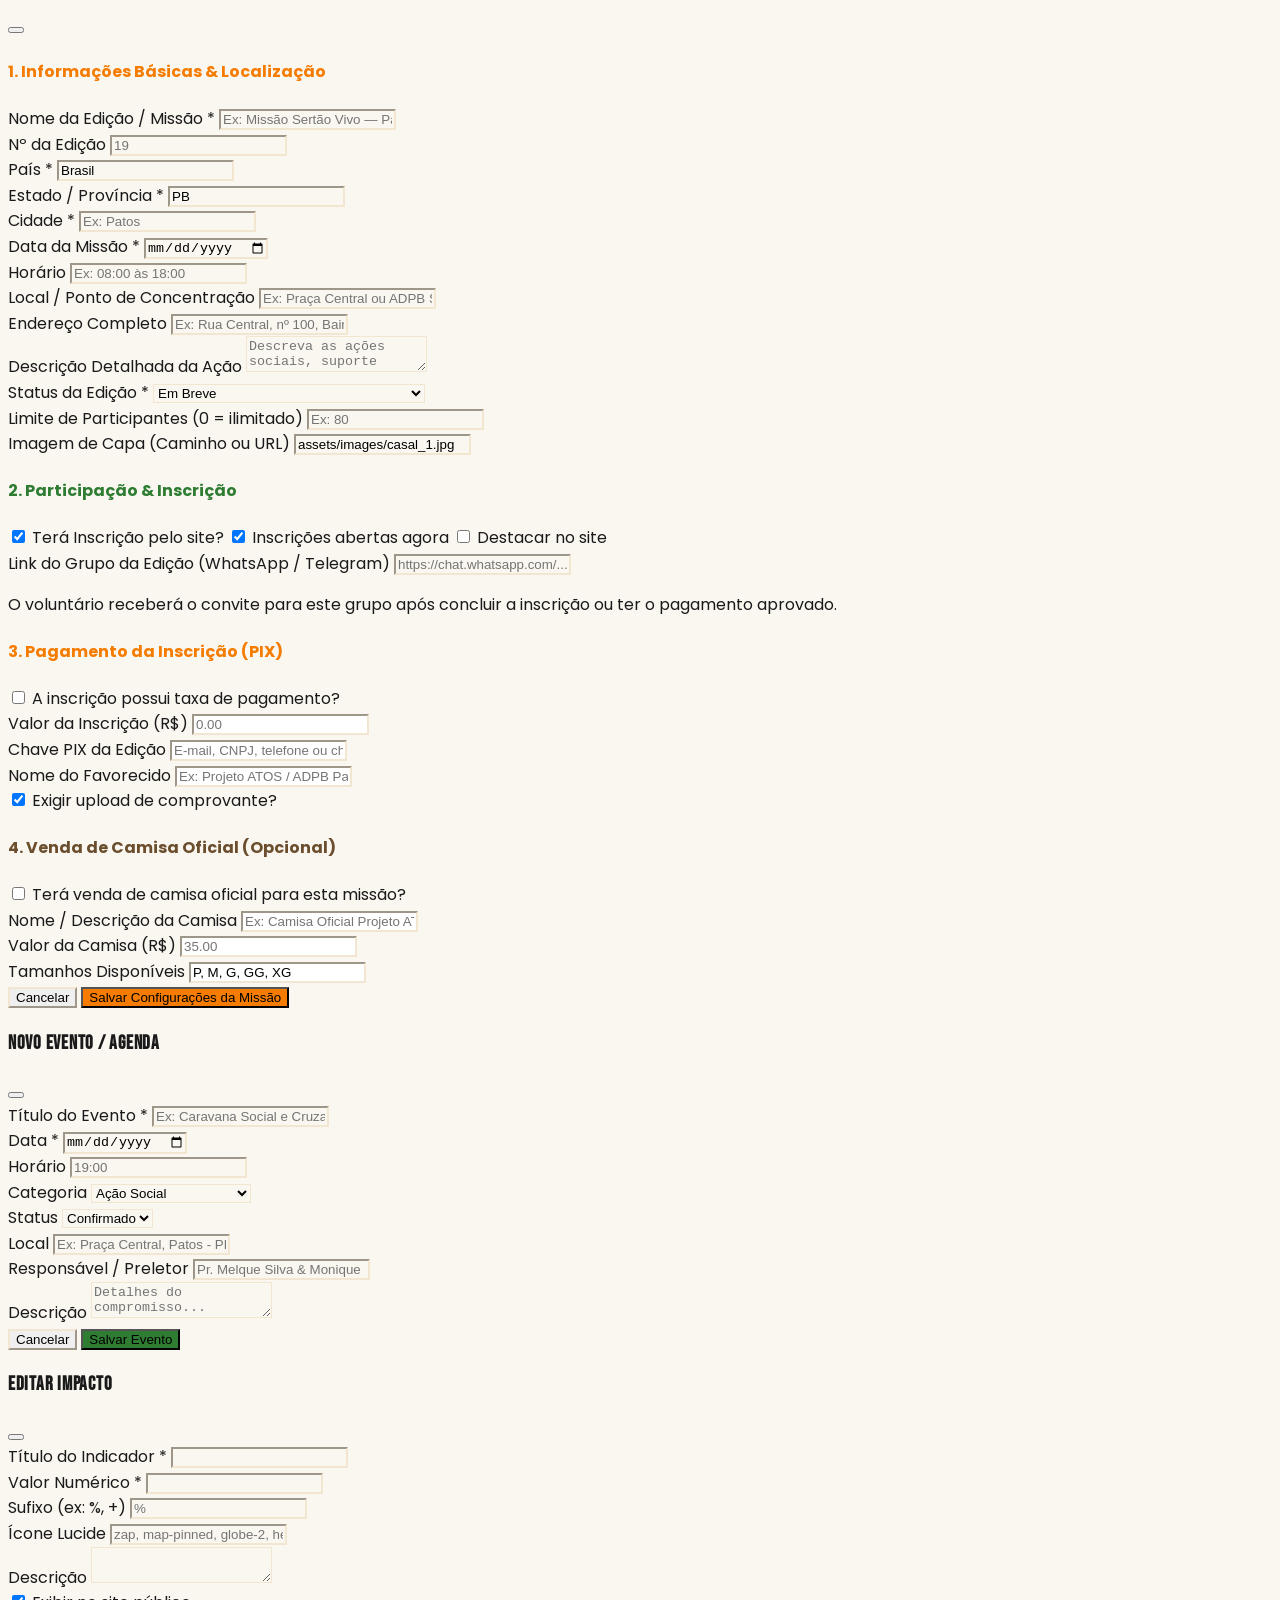
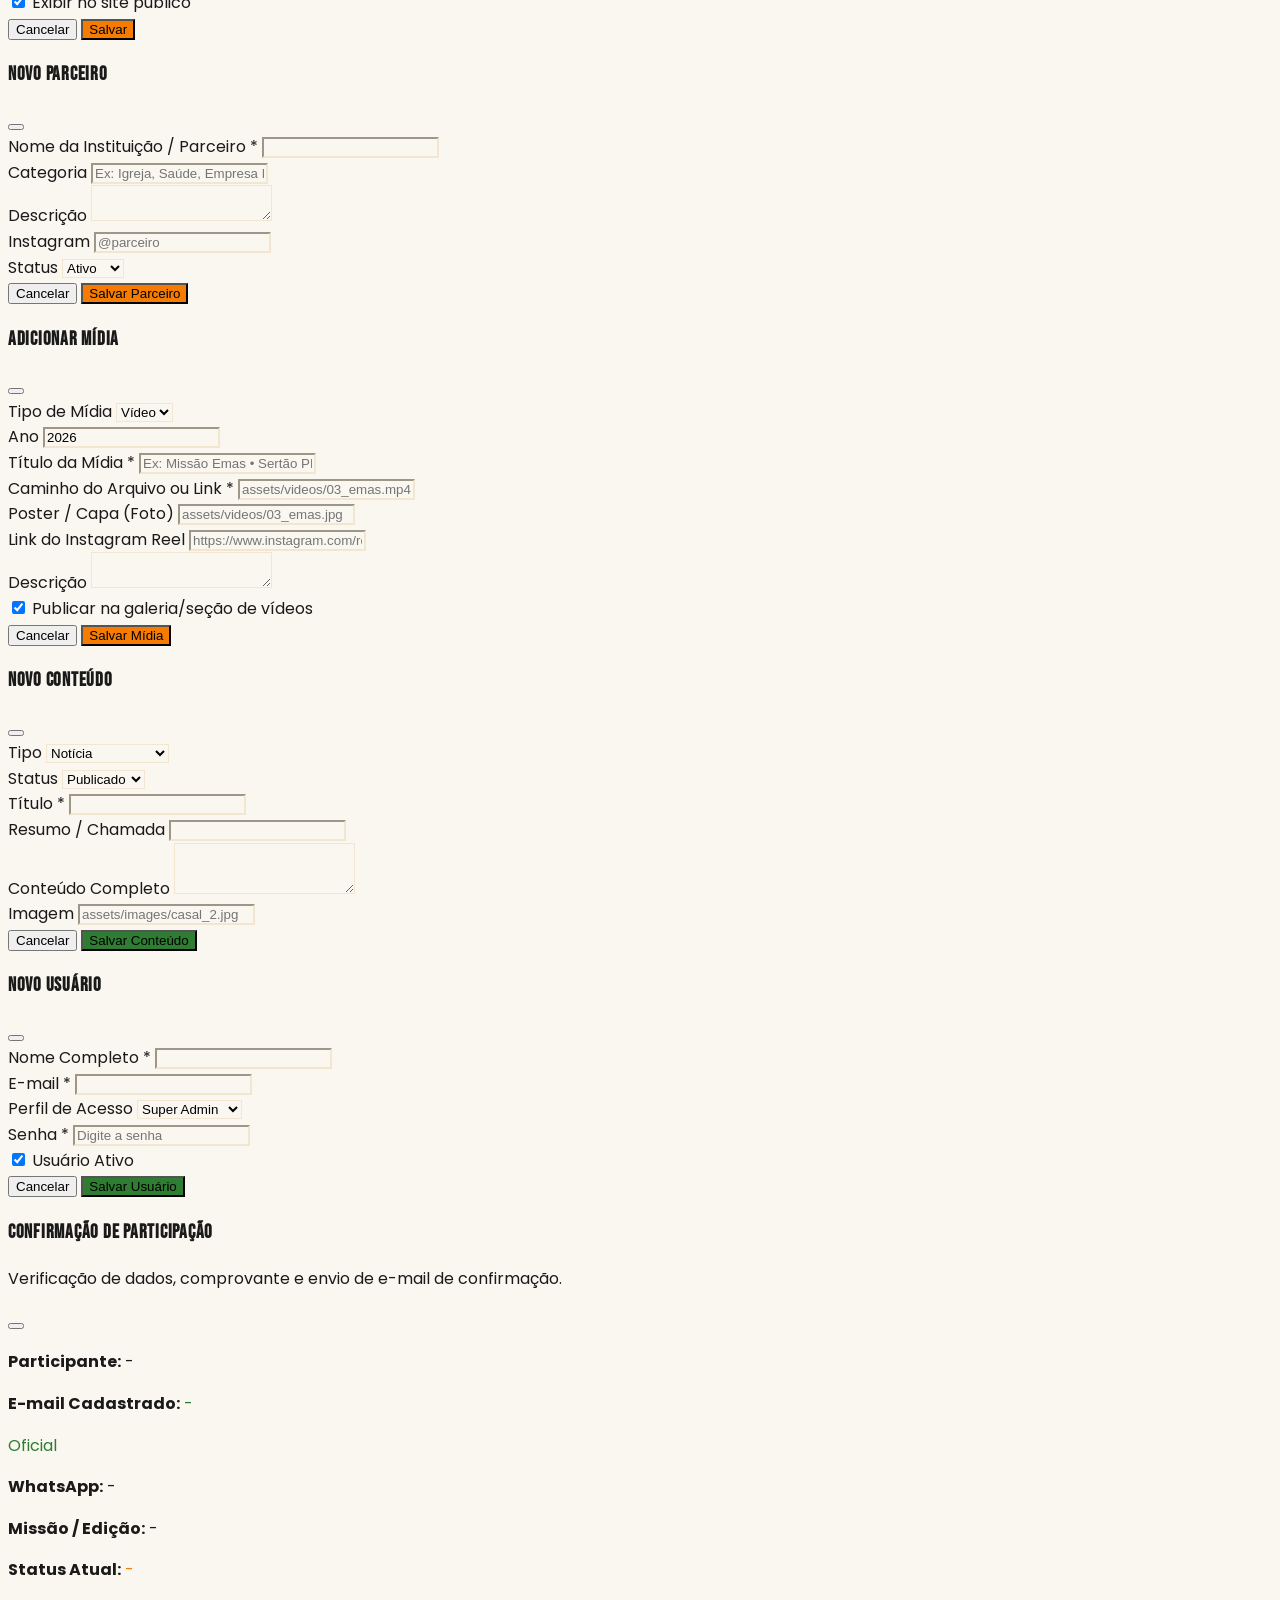
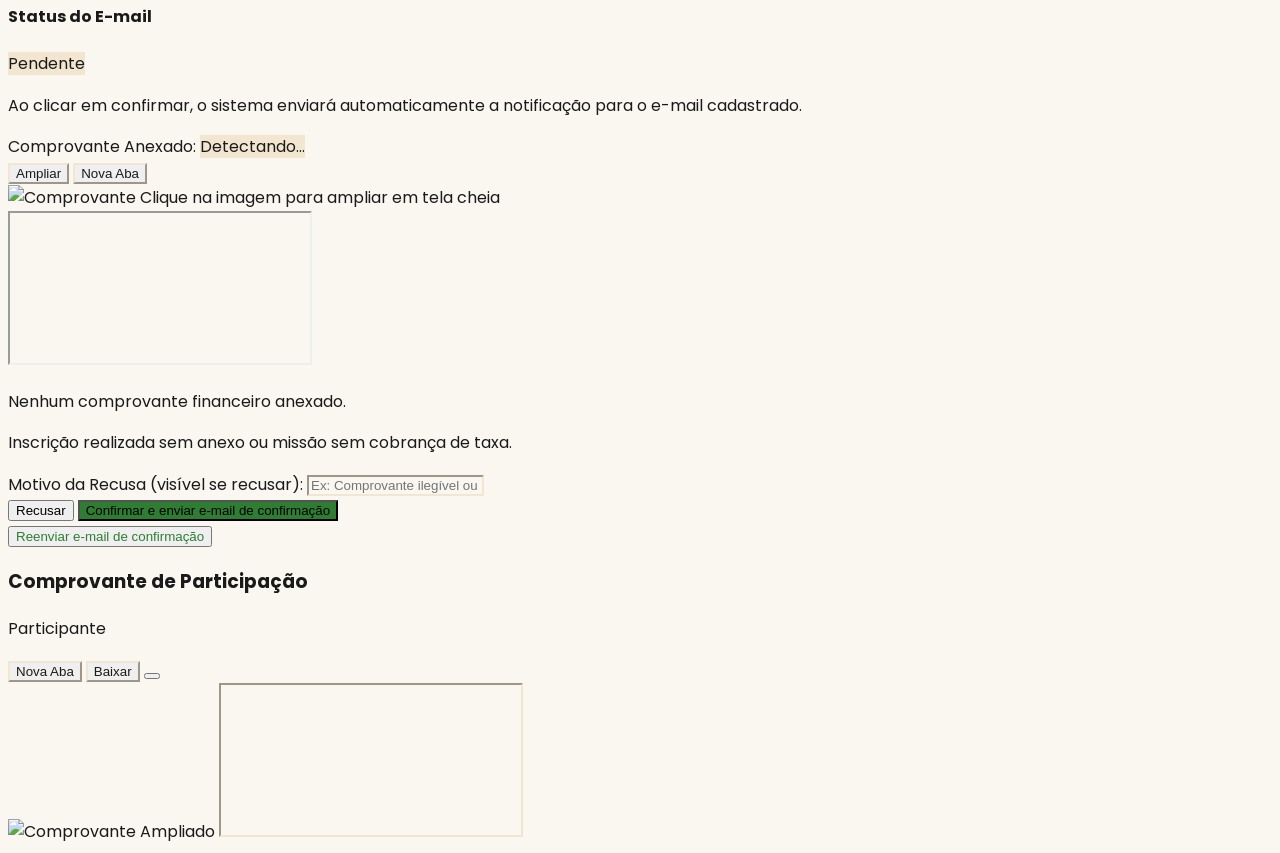
==== commit 46528205: "Atualiza o site 2.0" ====
--- a/admin.html
+++ b/admin.html
@@ -331,7 +331,7 @@
           </div>
 
           <!-- Ver Site Público -->
-          <a href="index.html" target="_blank" class="inline-flex items-center gap-1.5 text-xs font-semibold text-carvao/80 hover:text-chama bg-areia-light border border-areia px-3 py-1.5 rounded-xl transition-colors" title="Abrir site público em nova aba">
+          <a href="https://projetoatosofc.com.br" target="_blank" class="inline-flex items-center gap-1.5 text-xs font-semibold text-carvao/80 hover:text-chama bg-areia-light border border-areia px-3 py-1.5 rounded-xl transition-colors" title="Abrir site público em nova aba">
             <i data-lucide="external-link" class="w-3.5 h-3.5"></i>
             <span class="hidden sm:inline">Ver Site</span>
           </a>
@@ -391,7 +391,7 @@
                 <i data-lucide="handshake" class="w-4 h-4"></i>
               </div>
               <p id="dash-met-parceiros" class="font-display text-3xl sm:text-4xl text-carvao">0</p>
-              <span class="text-[0.68rem] text-carvao/60 font-medium mt-1">Igrejas & Apoios</span>
+              <span class="text-[0.68rem] text-carvao/60 font-medium mt-1">Igrejas & Parceiros</span>
             </div>
 
             <div class="admin-card p-4 flex flex-col justify-between">
